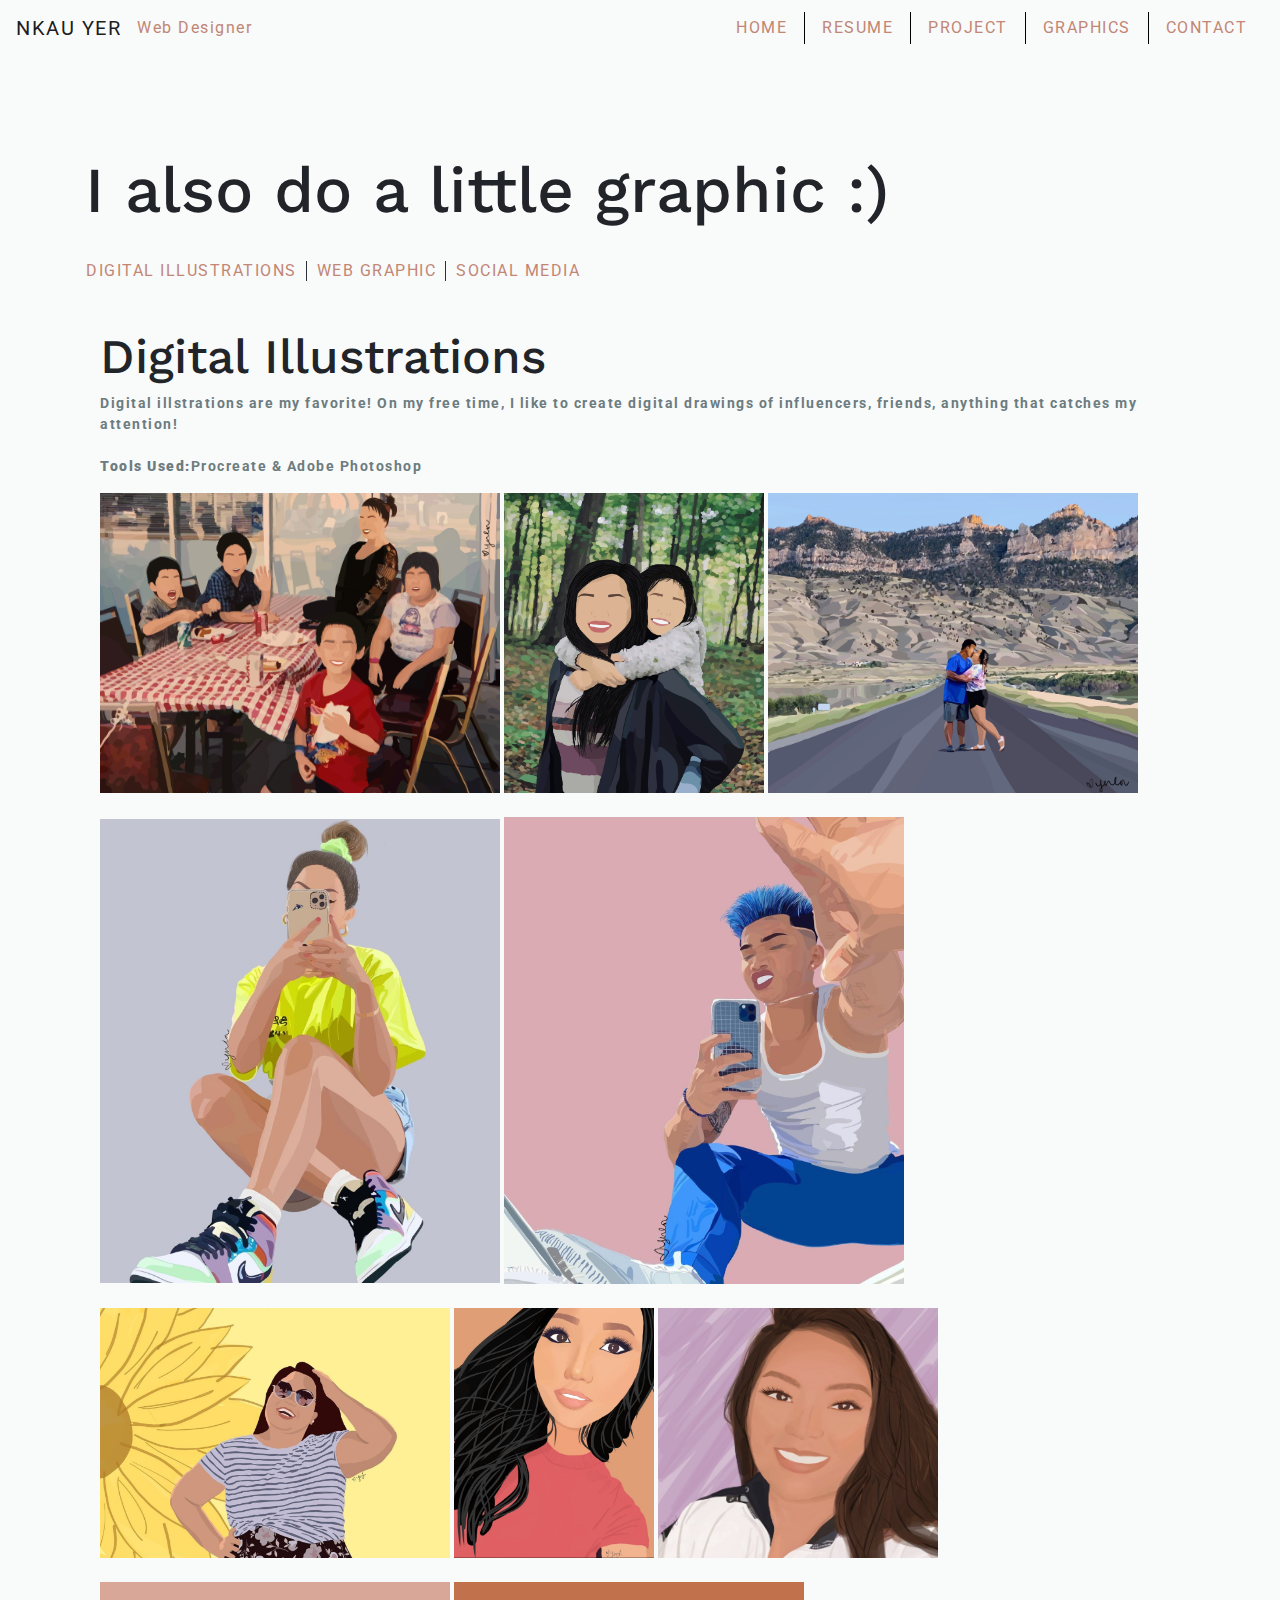
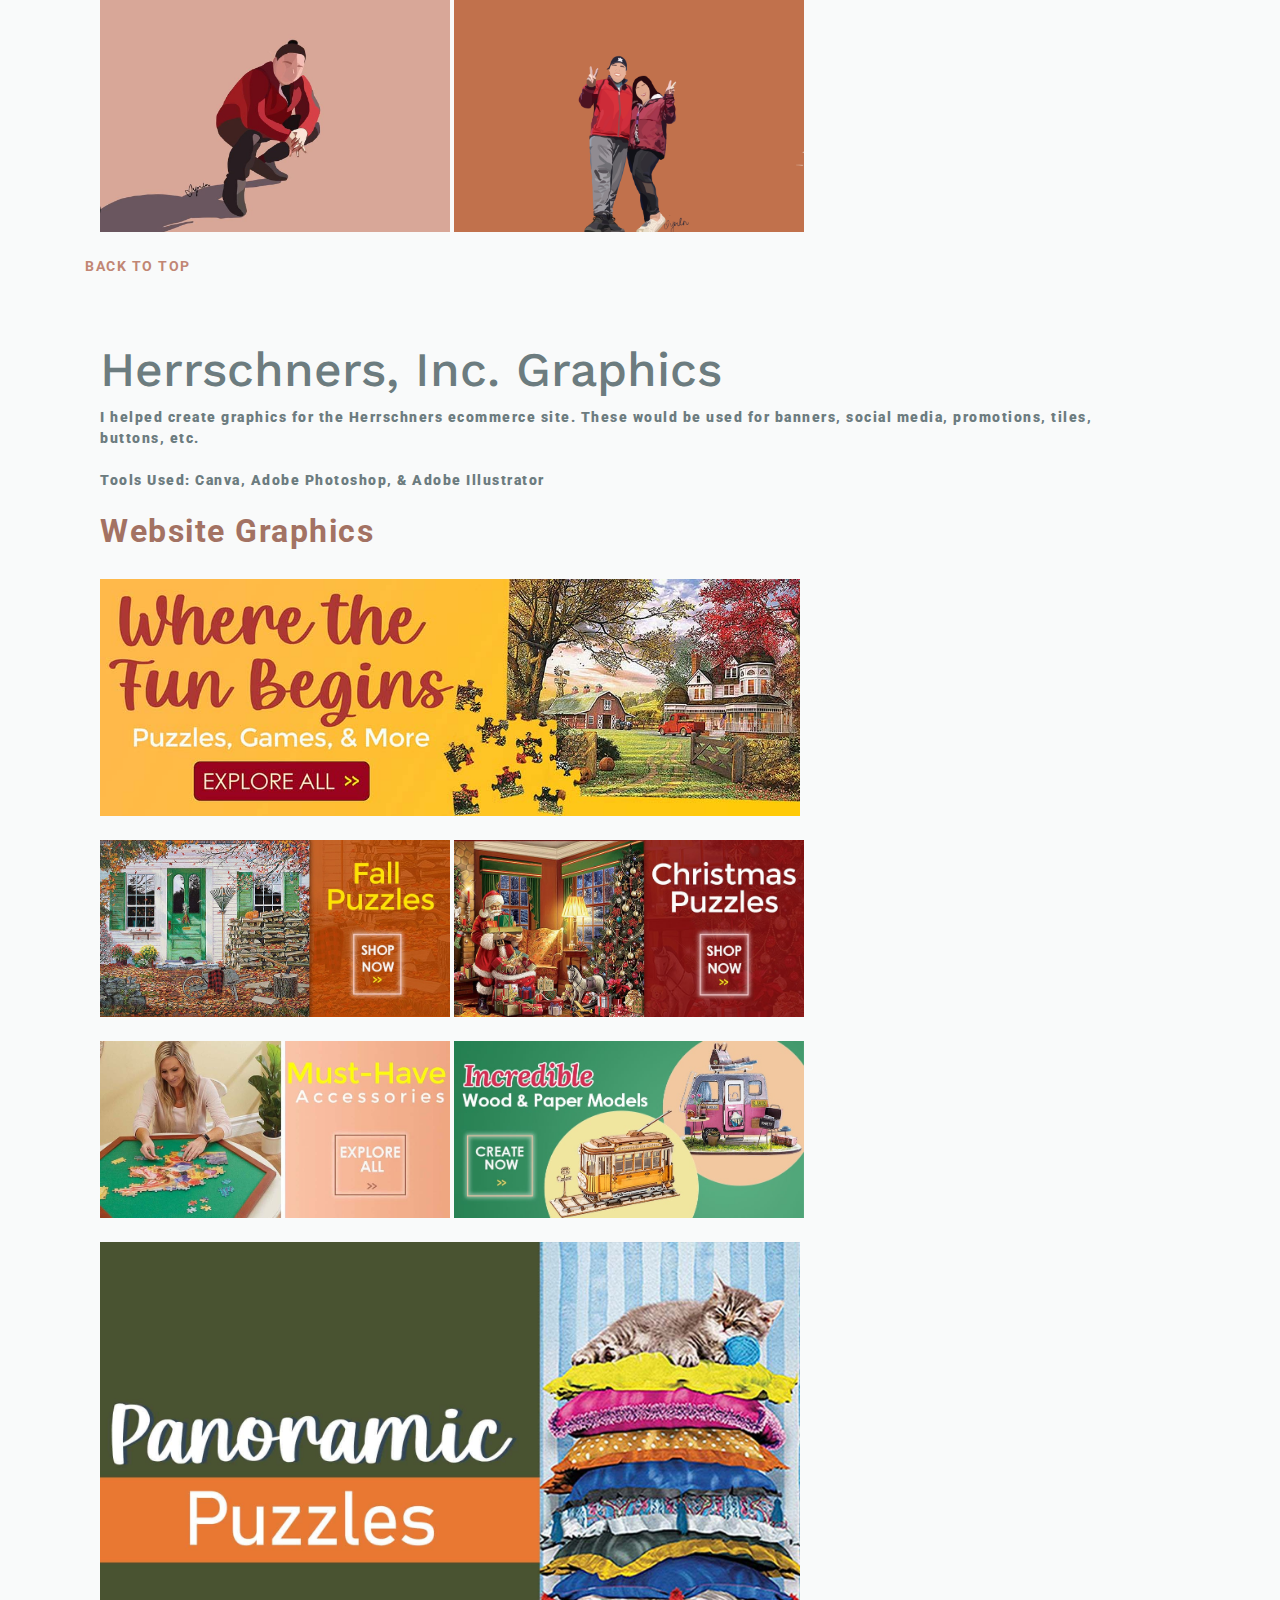
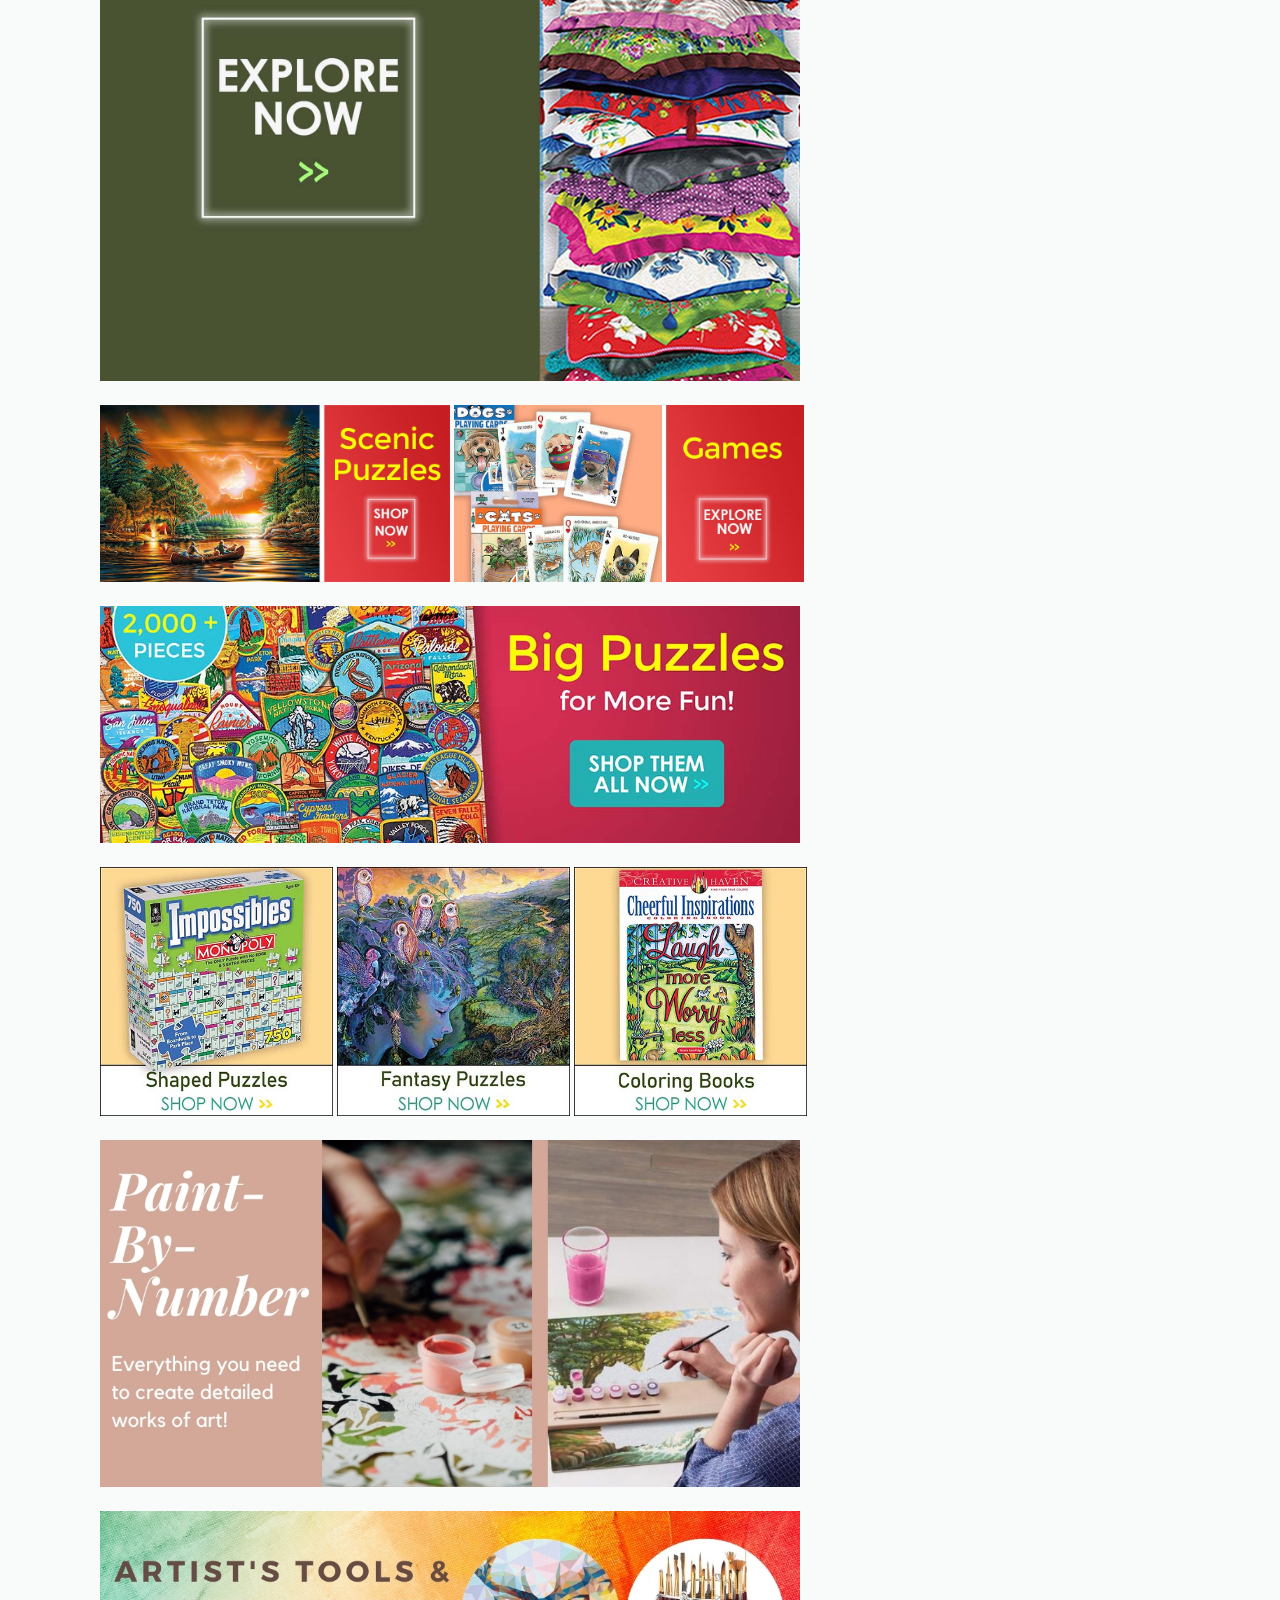
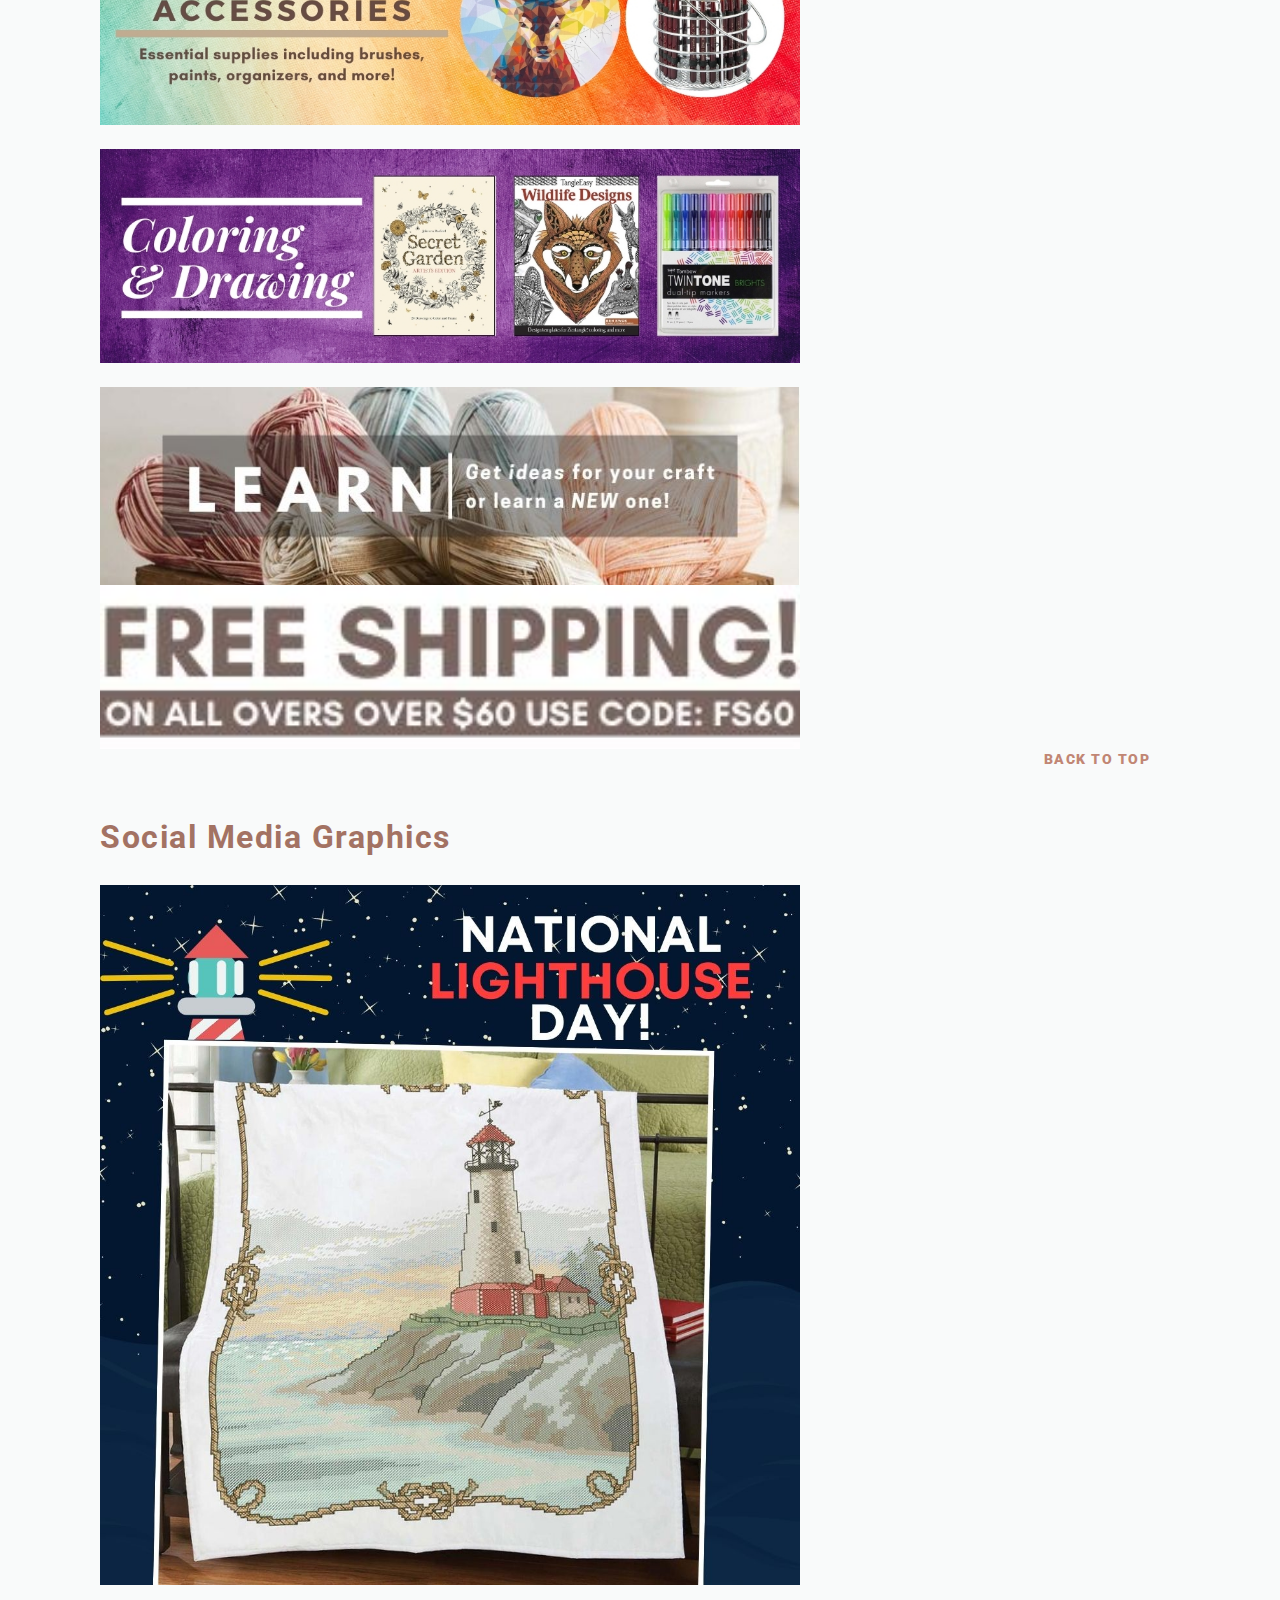
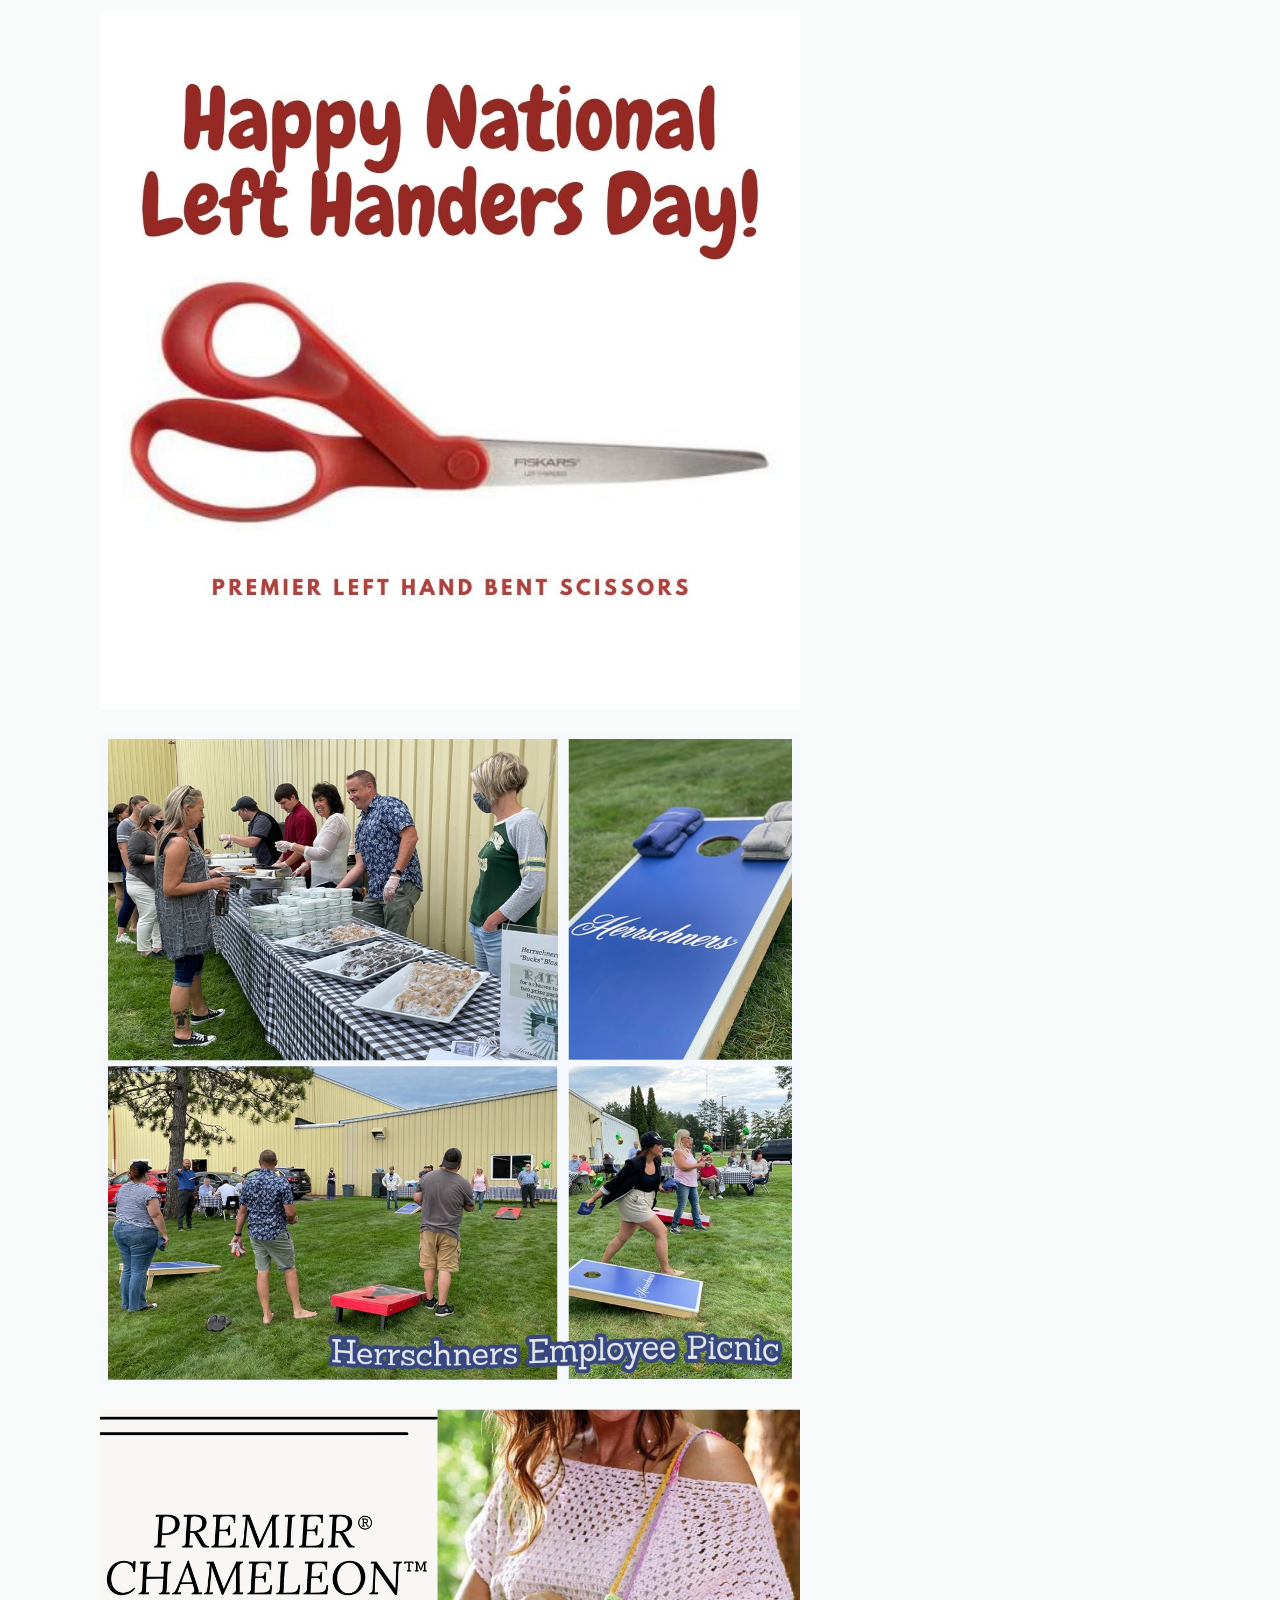
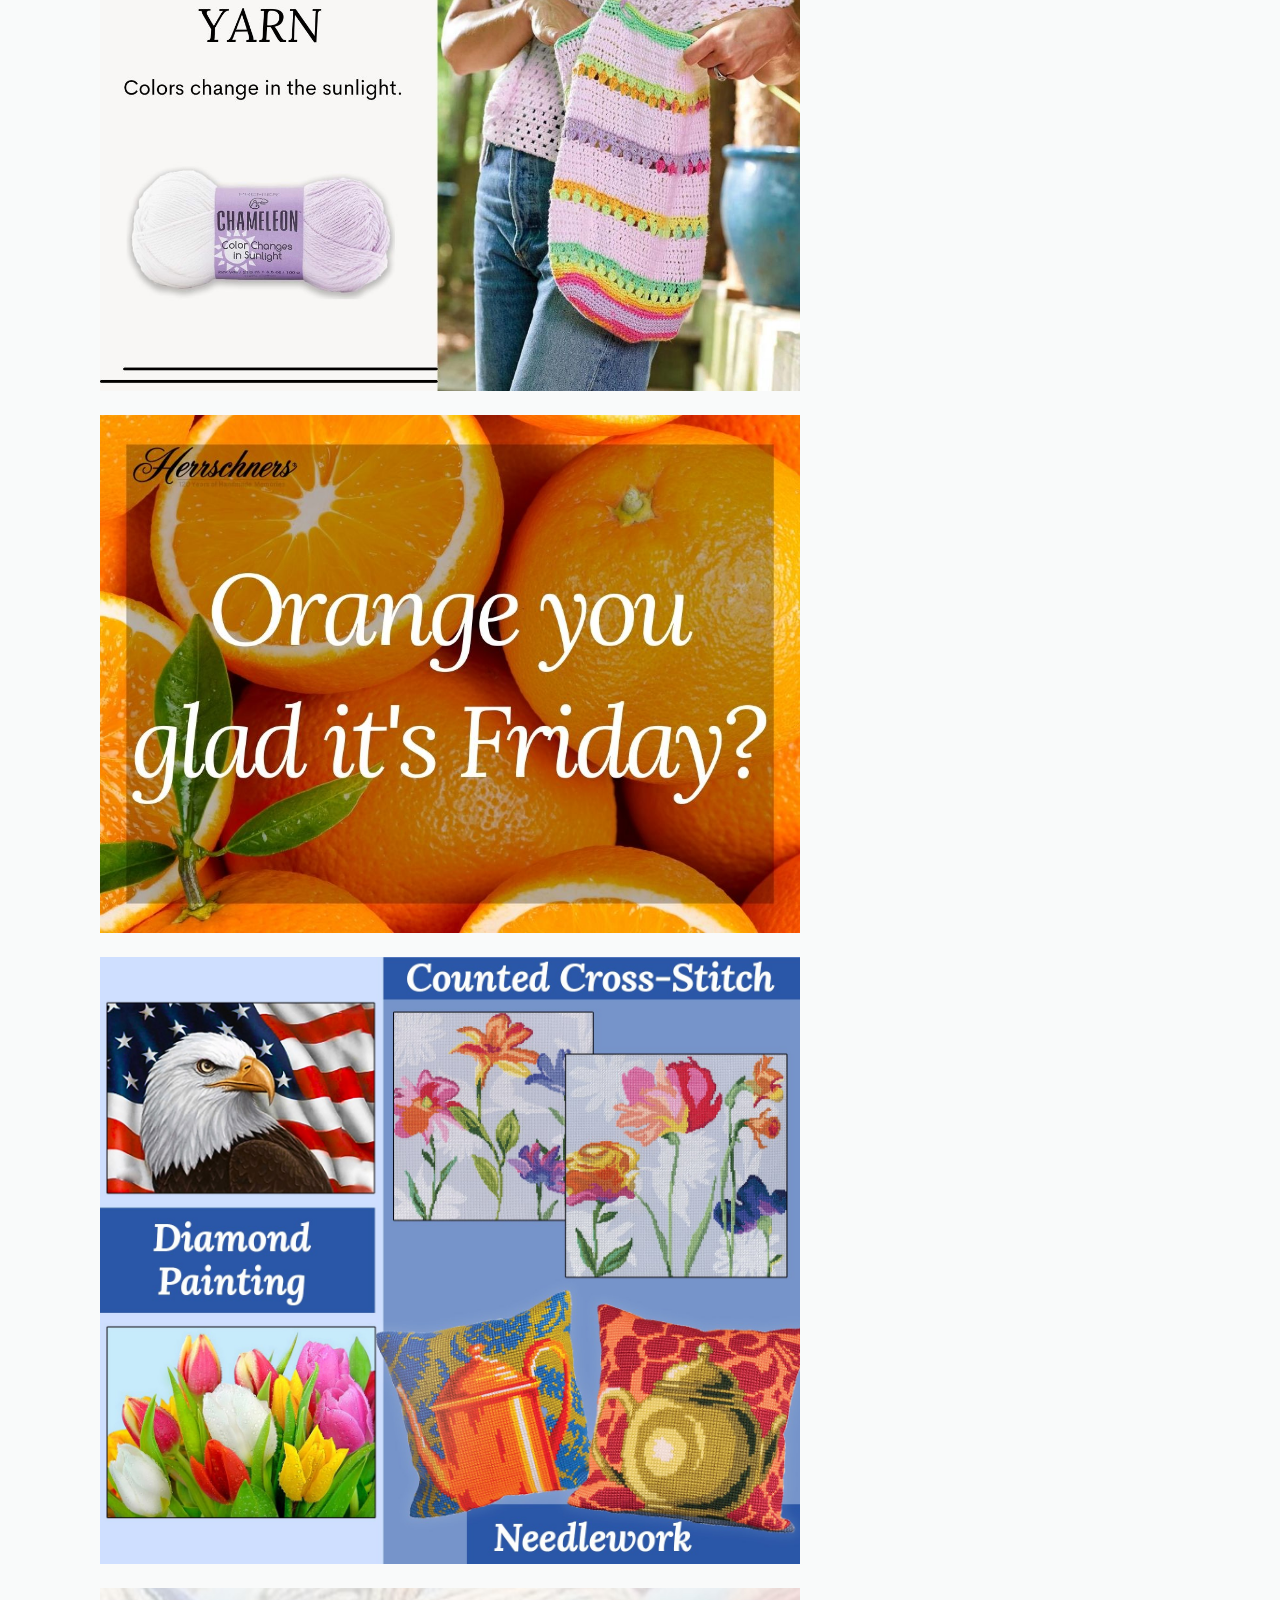
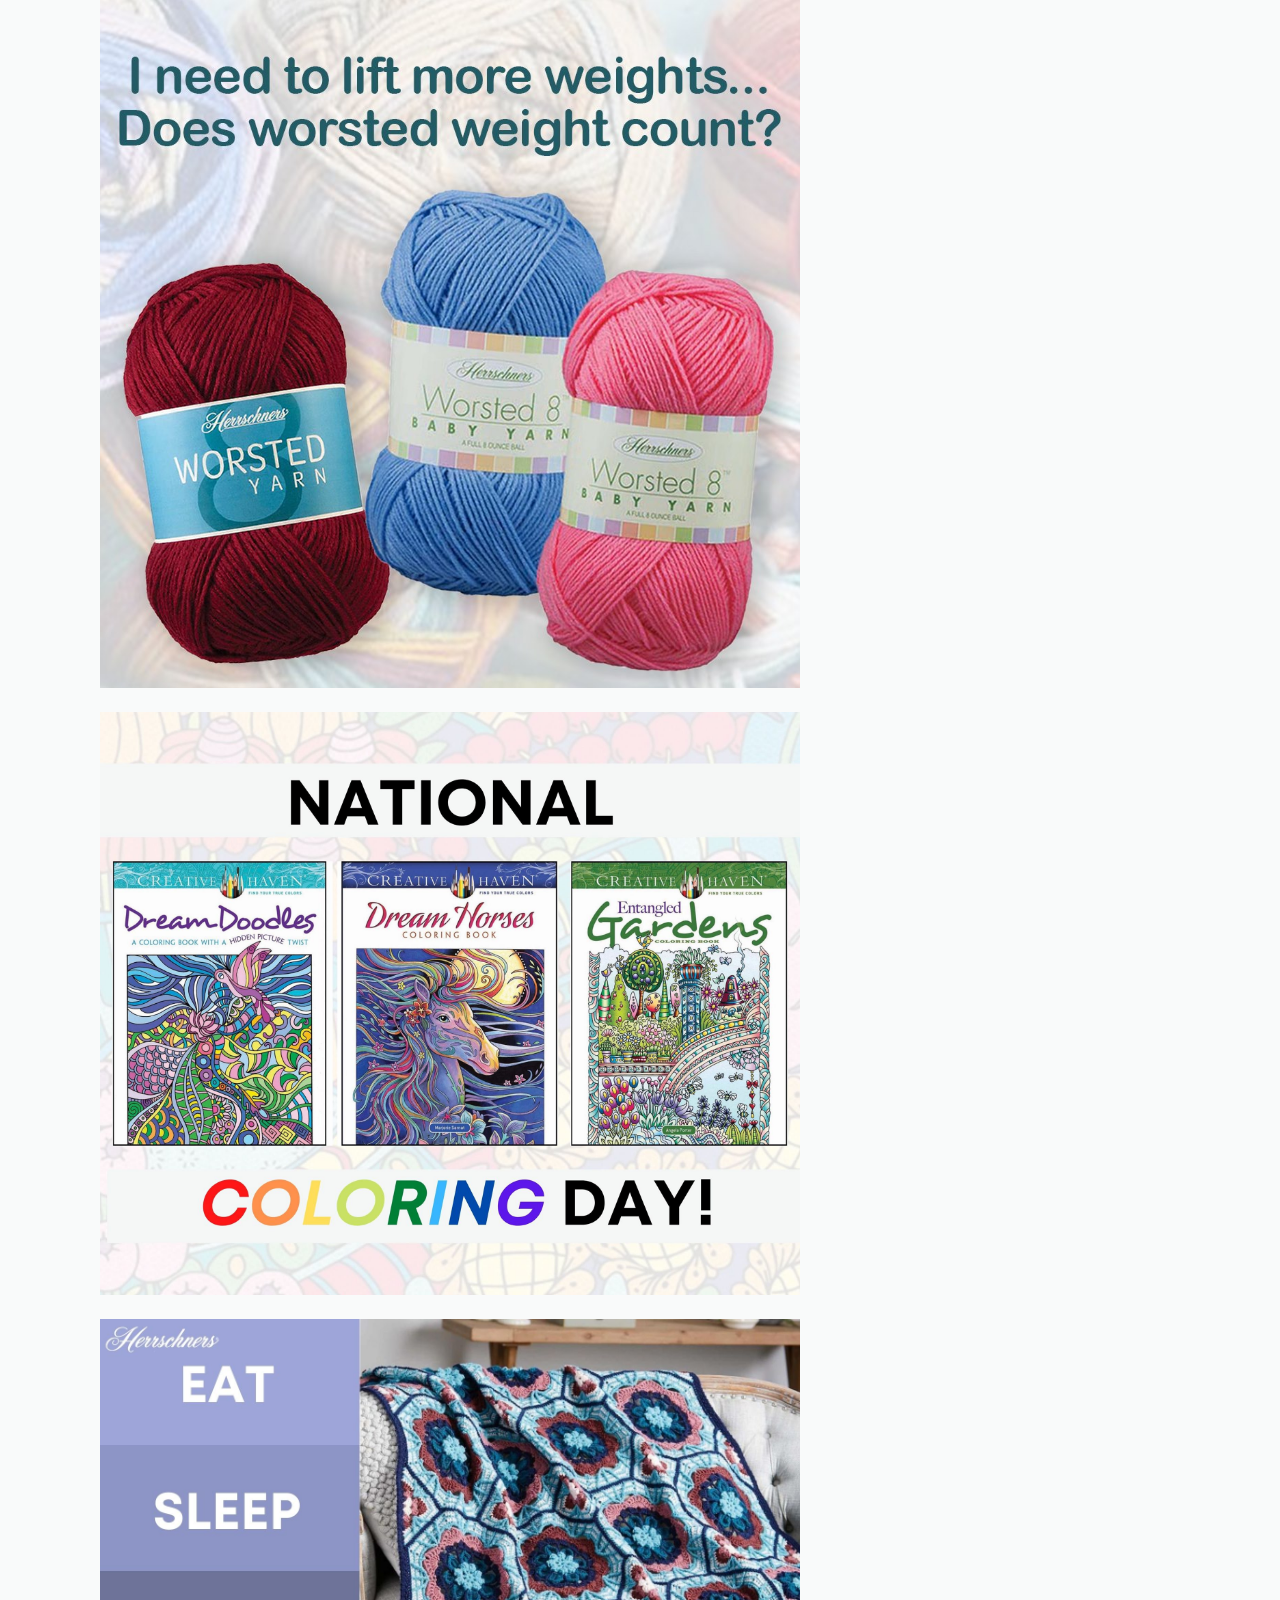
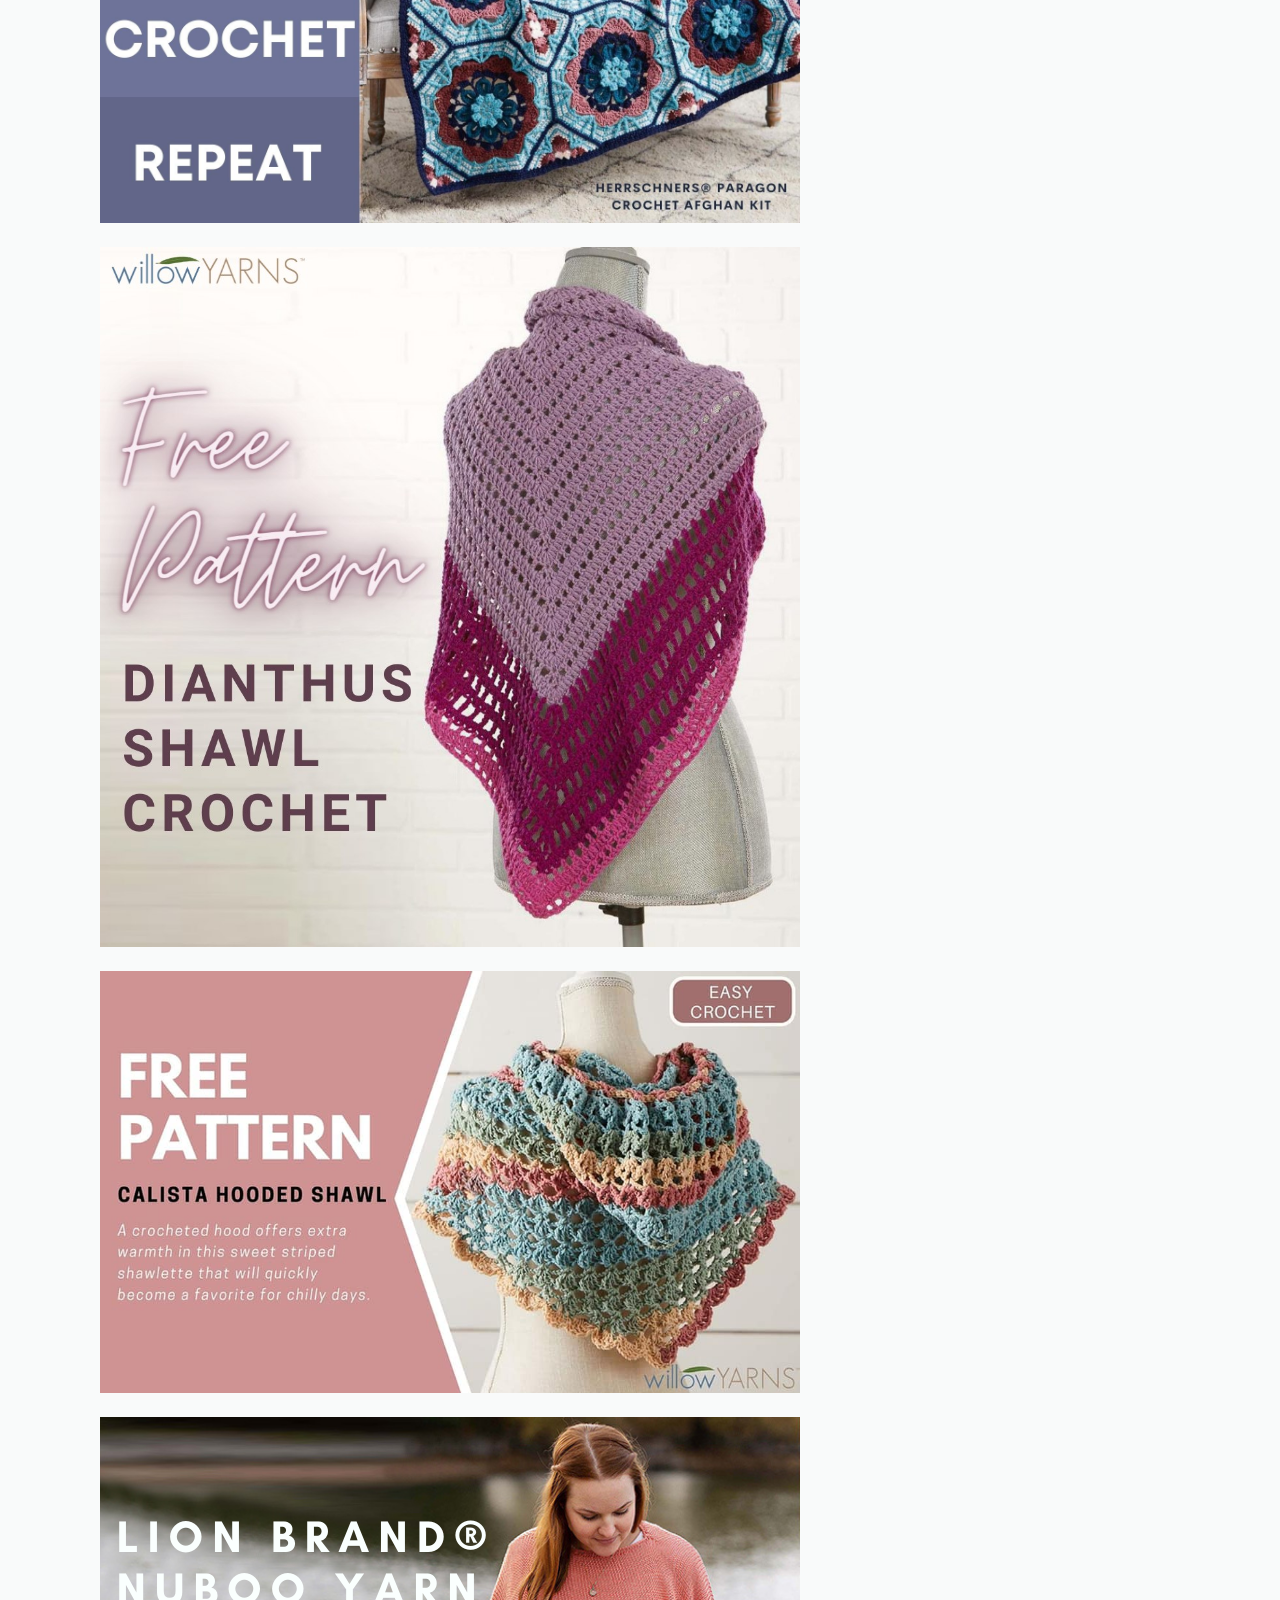
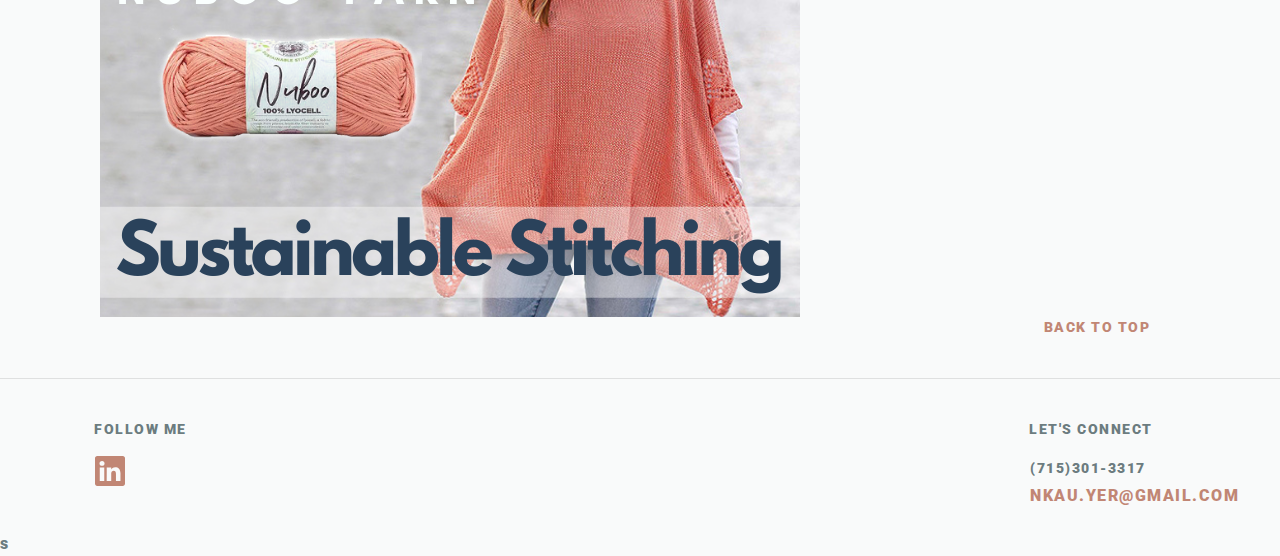
==== graphics.html @ aa64d47b "adding new files and updated whole online portfolio" ====
<!doctype html>
<html lang="en"> 
  <head>
    <meta charset="utf-8">
    <meta name="viewport" content="width=device-width, initial-scale=1, shrink-to-fit=no">
    <title>Projects - Internships</title>
    <link rel="stylesheet" href="https://maxcdn.bootstrapcdn.com/bootstrap/4.0.0/css/bootstrap.min.css" integrity="sha384-Gn5384xqQ1aoWXA+058RXPxPg6fy4IWvTNh0E263XmFcJlSAwiGgFAW/dAiS6JXm" crossorigin="anonymous">
    <link rel="preconnect" href="https://fonts.googleapis.com">
    <link rel="preconnect" href="https://fonts.googleapis.com">
    <link rel="preconnect" href="https://fonts.gstatic.com" crossorigin>
    <link href="https://fonts.googleapis.com/css2?family=Roboto&family=Work+Sans:wght@500&display=swap" rel="stylesheet">
    <link href="styles.css" rel="stylesheet">
    <script src="https://code.jquery.com/jquery-3.2.1.slim.min.js" integrity="sha384-KJ3o2DKtIkvYIK3UENzmM7KCkRr/rE9/Qpg6aAZGJwFDMVNA/GpGFF93hXpG5KkN" crossorigin="anonymous"></script>
    <script src="https://maxcdn.bootstrapcdn.com/bootstrap/4.0.0/js/bootstrap.min.js" integrity="sha384-JZR6Spejh4U02d8jOt6vLEHfe/JQGiRRSQQxSfFWpi1MquVdAyjUar5+76PVCmYl" crossorigin="anonymous"></script>
  </head>
  
  <body>
    <!--Navigation Bar -->
    <nav class="navbar navbar-expand-lg navbar-light nav-color">
        <a class="navbar-brand" href="index.html" id="mainContent">Nkau Yer</a>
        <span class="navLogoText">Web Designer</span>
        <button class="navbar-toggler" type="button" data-toggle="collapse" data-target="#navbarNavAltMarkup" aria-controls="navbarNavAltMarkup" aria-expanded="false" aria-label="Toggle navigation">
            <span class="navbar-toggler-icon"></span>
        </button>
        <div class="collapse navbar-collapse nav" id="navbarNavAltMarkup">
            <ul class="navbar-nav">
                <li><a class="nav-item nav-link m-2" href="index.html">Home</a></li>
                <li><a class="nav-item nav-link m-2" href="resume.html">Resume</a></li> 
                <li><a class="nav-item nav-link m-2" href="project.html">Project</a></li>
                <li><a class="nav-item nav-link m-2" href="graphics.html">Graphics</a></li>
                <li><a class="nav-item nav-link m-2" href="mailto:nkau.yer@gmail.com">Contact</a></li>
            </ul>
        </div>
    </nav>

    <section class="resumeSection">
        <div class="container">
            <div class="row">
                <div class="row col-12">
                    <div class="col-12">
                        <h3>I also do a little graphic :)</h3><br/>
                        <ul class="pipeLinks" style="text-align:center;">
                            <li>
                                <a href="#digital">Digital Illustrations</a>
                            </li>
                            <li>
                                <a href="#herrWebGraphic">Web Graphic</a>
                            </li>
                            <li>
                                <a href="#socialWebGraphic">Social Media</a>
                            </li>
                        </ul>
                    </div>
                </div>
            </div>
        </div>
    </section>
    <section class="resumeBody">
        <div class="container">
            <div class="row col-12">
                <div class="col-12">
                    <h4 id="digital">Digital Illustrations</h4>
                </div>
            </div>
            <div class="row col-12">
                <div class="col-12">
                    <p>
                        <b>Digital illstrations are my favorite! On my free time, I like to create digital drawings of influencers, friends, anything that catches my attention! 
                        <br/><br/>
                        <b>Tools Used:</b>Procreate &amp; Adobe Photoshop
                    </p>
                    <div">
                        <img src="images/graphics/Her Fam.jpg" alt="Her Family" width="400" height="300" border="0">
                        <img src="images/graphics/Mother Daughter.jpg" alt="Mother &amp; Daughter" width="260" height="300" border="0">
                        <img src="images/graphics/Chang Couple.jpg" alt="Chang Couple" width="370" height="300" border="0"><br/><br/>
                        <img src="images/graphics/Heart Defensor.PNG" class="digitalImgs" alt="Heart Defensor">
                        <img src="images/graphics/Bretman Rock.PNG" class="digitalImgs"alt="Bretman Rock"><br/><br/>
                        <img src="images/graphics/sunflower-friend.PNG" alt="Sunflower" width="350" height="250" border="0">
                        <img src="images/graphics/friend-1.PNG" alt="Friend" width="200" height="250" border="0">
                        <img src="images/graphics/self-digital-art.PNG" alt="Self digital art" width="280" height="250" border="0"><br/><br/>
                        <img src="images/graphics/one-color-theme.PNG" alt="One color illustration" width="350" height="250" border="0">
                        <img src="images/graphics/couple-solid.jpg" alt="Couple" width="350" height="250" border="0"><br/><br/>
                    </div>
                    <p>
                        <a href="#mainContent" style="float: right;">Back to Top</a>
                    </p>
                </div>
                
            </div>
            <br/>
        </div>    
    </section>
    <section class="resumeBody">
        <div class="container">
            <div class="row col-12">
                <div class="col-12">
                    <h4>Herrschners, Inc. Graphics</h4>
                </div>
            </div>
            <div class="row col-12">
                <div class="col-12">
                    <p>
                        <b>I helped create graphics for the Herrschners ecommerce site. These would be used for banners, 
                            social media, promotions, tiles, buttons, etc. 
                        <br/><br/>
                        <b>Tools Used:</b> Canva, Adobe Photoshop, &amp; Adobe Illustrator
                    </p>
                    <div>
                        <span id="herrWebGraphic" class="projectTitle">Website Graphics</span><br/><br/>
                        <img src="images/graphics/092121-puzzles-funbegins.jpg" alt="Where the Fun Begins Puzzles, Games, &amp; More - Explore all >>" width="700"><br><br>
                        <img src="images/graphics/092121-puzzles-fall.jpg" alt="Fall Puzzles - Shop Now >>" width="350">
                        <img src="images/graphics/092121-puzzles-xmas.jpg" alt="Christmas Puzzles - Shop Now >>" width="350"><br><br>
                        <img src="images/graphics/092121-puzzlesgames-accessories.jpg" alt="Must Have Accessories - Explore all >>" width="350">
                        <img src="images/graphics/092121-puzzlesgames-models.jpg" alt="Incredible Wood &amp; Paper Models - Create Now >>" width="350"><br><br>
                        <img src="images/graphics/092121-puzzles-panoramic.jpg" alt="Panoramic Puzzles - Explore Now >>" width="700"><br><br>
                        <img src="images/graphics/092121-puzzles-scenic.jpg" alt="Scenic Puzzles - Shop Now >>" width="350">
                        <img src="images/graphics/092121-puzzles-games.jpg" alt="Games - Explore Now >>" width="350"><br><br>
                        <img src="images/graphics/092121-puzzles-bigpuzzles.jpg" alt="Big Puzzles for More Fun! 2,000+ Pieces - SHOP THEM ALL NOW >>" width="700"><br><br>
                        <img src="images/graphics/092121-puzzles-shapedpuzzles.jpg" alt="Shaped Puzzles - Shop Now >>" width="233">
                        <img src="images/graphics/092121-puzzles-fantasy.jpg" alt="Fantasy Puzzles - Shop Now >>" width="233">
                        <img src="images/graphics/092121-puzzles-coloring.jpg" alt="Coloring Books - Shop Now >>" width="233">   <br/><br/>
                        <img src="images/graphics/112520-paint-by-number-updated.jpg" alt="Paint-By-Number Everything you need to create detailed works of art!" width="700"><br><br>
                        <img src="images/graphics/112520-artists-tools-updated.jpg" alt="Artist's Tools &amp; Accessories Essential supplies including brushes, paints, organizers, and more!" width="700"><br><br>
                        <img src="images/graphics/112520-coloring-updated.jpg" alt="coloring &amp; Drawing" width="700"><br><br>
                        <img src="images/graphics/inspriation-banner-110520.jpg" alt="LEARN | Get ideas for your craft or learn a NEW one!" width="700">
                        <img src="images/graphics/101420-fs60-small-footer-updated.jpg" alt="FREE SHIPPING! ON ALL OVERS OVER $60 USE CODE: FS60" width="700">
                        <p>
                            <a href="#mainContent" style="float: right;">Back to Top</a>
                        </p>
                    </div>
                    <br/><br/>
                    <div>
                        <span id="socialWebGraphic" class="projectTitle">Social Media Graphics</span><br/><br/>
                        <div>
                            <img src="images/graphics/080721-lighthouseday.jpg" alt="NATIONAL LIGHTHOUSE DAY!" width="700"><br><br>
                            <img src="images/graphics/081321-nationallefthandersday.jpg" alt="Happy National Left Handers Day!" width="700"><br><br>
                            <img src="images/graphics/081921-herrschnerspicnic.jpg" alt="Herrschners Employee Picnic" width="700"><br><br>
                            <img src="images/graphics/090121-premeirchameleon.jpg" alt="PREMIER CHAMELEON YARN" width="700"><br><br>
                            <img src="images/graphics/090321-orangeyougladitsfriday.jpg" alt="Orange you glad it's Friday?" width="700"><br><br>
                            <img src="images/graphics/090421-rtocda-giveaway.jpg" alt="Diamond Painting, Needlework, Counted Cross-Stitch" width="700"><br><br>
                            <img src="images/graphics/090821-meme.jpg" alt="I need to lift more weight... Does worsted weight count?" width="700"><br><br>
                            <img src="images/graphics/091421-nationalcoloringday.jpg" alt="National Coloring Day!" width="700"><br><br>
                            <img src="images/graphics/092421-ESCR.jpg" alt="EAT SLEEP CROCHET REPEAT" width="700"><br><br>
                            <img src="images/graphics/Dianthus-Shawl-WY.jpg" alt="Free Pattern Dianthus Shawl Chrochet" width="700"><br><br>
                            <img src="images/graphics/Calista-Hooded-Shawl-WY.jpg" alt="Free Pattern Calista Hooded Shawl" width="700"><br><br>
                            <img src="images/graphics/Sustainable-Stitching-HERR.png" alt="Sustainable Stitching" width="700">
                        </div>
                    </div>
                    <p>
                        <a href="#mainContent" style="float: right;">Back to Top</a>
                    </p>
                </div>
                
            </div>
            <br/>
        </div>    
    </section>
   
    <!-- Footer -->
    <footer>
        <hr/>
        <div class="container p-4 pb-0">            
        <section class="">
        <div class="row">
            <div class="col-lg-4 col-md-6 mb-4 mb-md-0">
            <p class="text-uppercase"><b>Follow Me</b></p>
            <ul class="list-unstyled mb-0">
                <li>
                    <a href="https://www.linkedin.com/in/nkau-yer-lor-224750183/">
                        <i class="bi bi-linkedin">
                            <svg xmlns="http://www.w3.org/2000/svg" width="30" height="30" fill="currentColor" class="bi bi-linkedin" viewBox="0 0 16 16">
                                <path d="M0 1.146C0 .513.526 0 1.175 0h13.65C15.474 0 16 .513 16 1.146v13.708c0 .633-.526 1.146-1.175 1.146H1.175C.526 16 0 15.487 0 14.854V1.146zm4.943 12.248V6.169H2.542v7.225h2.401zm-1.2-8.212c.837 0 1.358-.554 1.358-1.248-.015-.709-.52-1.248-1.342-1.248-.822 0-1.359.54-1.359 1.248 0 .694.521 1.248 1.327 1.248h.016zm4.908 8.212V9.359c0-.216.016-.432.08-.586.173-.431.568-.878 1.232-.878.869 0 1.216.662 1.216 1.634v3.865h2.401V9.25c0-2.22-1.184-3.252-2.764-3.252-1.274 0-1.845.7-2.165 1.193v.025h-.016a5.54 5.54 0 0 1 .016-.025V6.169h-2.4c.03.678 0 7.225 0 7.225h2.4z"></path>
                            </svg>
                        </i>
                    </a>
                </li>
                </ul>
            </div>
            <div class="col-lg-2 col-md-6 mb-4 mb-md-0">
            </div>
            <div class="col-lg-2 col-md-6 mb-4 mb-md-0">
            </div>
            <div class="col-lg-2 col-md-6 mb-4 mb-md-0">
            </div>
            <div class="col-lg-2 col-md-6 mb-4 mb-md-0">
            <p class="text-uppercase"><b>Let's Connect</b></p>
            <ul class="list-unstyled mb-0">
                <li>
                <p>(715)301-3317</p>
                </li>
                <li><a href="mailto:nkau.yer@gmail.com">nkau.yer@gmail.com</a></li>
            </ul>
            </div>
        </div>
        </section>
        </div>
    </footer>
  </body>
</html>s
---- styles.css ----
body{
    background-color: #f9fafa;
    font-family: 'Roboto', sans-serif;
}
.nav{
    justify-content: right;
    letter-spacing: 2px;
}
ul{
    list-style:none;
}
li {
    display: inline-block;
    border-right: 1px solid #000;
    padding: 0 1px;
    line-height: 0px;
}
li:last-child {
    border:none;
}
ul.pipeLinks {
    padding-left: 0px;
    margin-left: 0px;
    margin-top: 0;
    display: inline-block;
    clear: right;
    float: none;
    margin-bottom: 0;
}
ul.pipeLinks li {
    margin-right: 9px;
    padding-right: 9px;
    border-right: 1px solid #2a3036;
    float: left;
    list-style-type: none;
    margin-left: 0px;
    line-height: 20px;
}
ul.pipeLinks li:last-of-type {
    border-right: none;
    float: left;
    display: block;
    clear: right;
}    
h1, h2, h3, h4{
    font-family: 'Work Sans', sans-serif;
}
h1{
    font-size: 7rem;
}
h2{
    font-size: 5rem;
}
h3{
    font-size: 4rem;
}
h4{
    font-size: 3rem;
}
p, a, span, .date, .descriptionBox{
    font-family: 'Roboto', sans-serif;
    letter-spacing: 1.5px;
}
p, .description{
    font-size:14px;
}
span.projectTitle{
    color: #a37263;
    font-size: 2rem;
    font-weight: 700;
}
.navLogoText{
    color:#c18674;
}
.navbar-light .navbar-nav .nav-link, a{
    color:#c18674;
}
.navbar-light .navbar-nav .nav-link:hover, a:hover{
    color:#d4aa9e;
}
b{
    color:#6c7c7f;
}
a{
    text-transform: uppercase;
}
.bioContainer{
    padding-top: 4rem;
}
.introBox{
    padding-left: 2rem;
}
.circleRow{
    margin-left: 2rem;
}
.circle {
    width: 10rem;
    height: 10rem;
    line-height: 10rem;
    font-size: 15px;
    color: #fff;
    text-align: center;
    border-radius: 50%;
    display: inline-block;
    background: #000
}
.btnRow{
    padding-left: 3rem;
}
.btn{
    background-color: #000;
    color: #fff;
    margin-right: 1rem;
    padding: 15px 25px 15px 25px;
    border-radius: 23px;
}
.btn:hover{
    color: #fff;
}
.btn1{
    background-color: #c2d1ca;
}
.btn2{
    background-color: #c18674;
}
.btn3{
    background-color: #7a857f;
}
.btn1:hover{
    background-color: #949e99;
}
.btn2:hover{
    background-color: #a37263;
}
.btn3:hover{
    background-color: #5d6560;
}
.resumePDF{
    margin-top: 1rem;
}
.downloadBtn{
    float: right;
}
.btn1 a {
    color: #fff;
}
.resumeSection{
    padding-top: 6rem;
}
.resumeBody{
    padding-top: 2.5rem;
}
.date{
    text-align: right;
}
.description::before {
    content: "•";
    padding-right: 8px;
    color: #000;
  }

footer{
    bottom: 0;
    width: 100%;;
}
footer li{
    border-right: none;
}

.projectImg{
    max-width: 100%;
    box-shadow: 0px 0px 9px #c8c8c8;
}
.adv-imgs{
    max-width: 100%;
    width: 18rem;
    height: 26rem;
    box-shadow: 0px 0px 9px #c8c8c8;
}
.microsite{
    max-width: 100%;
    width: 40rem;
    box-shadow: 0px 0px 9px #c8c8c8;
}
.emailImg{
    height: 29rem;
    padding-right: 2rem;
}
.back{
    content: "\F12F";
}
.digitalImgs{
    width: 25rem;
}
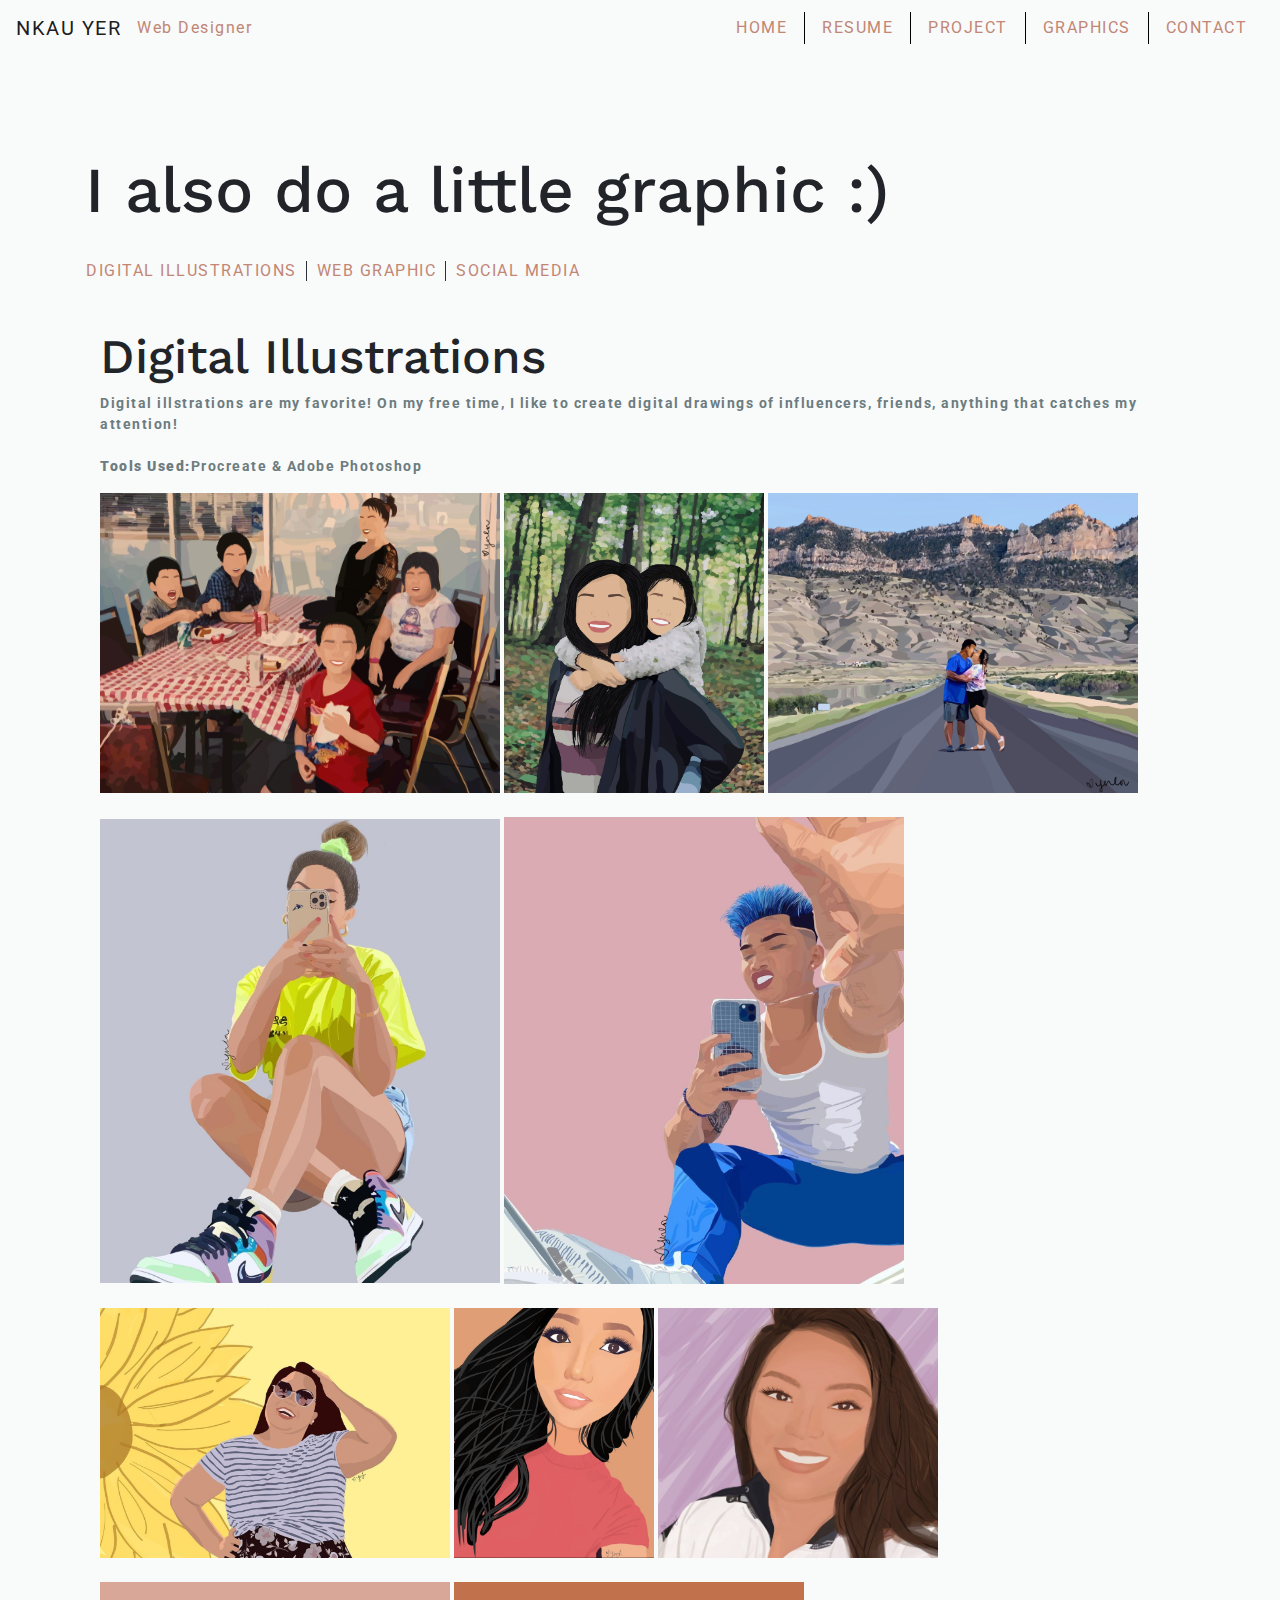
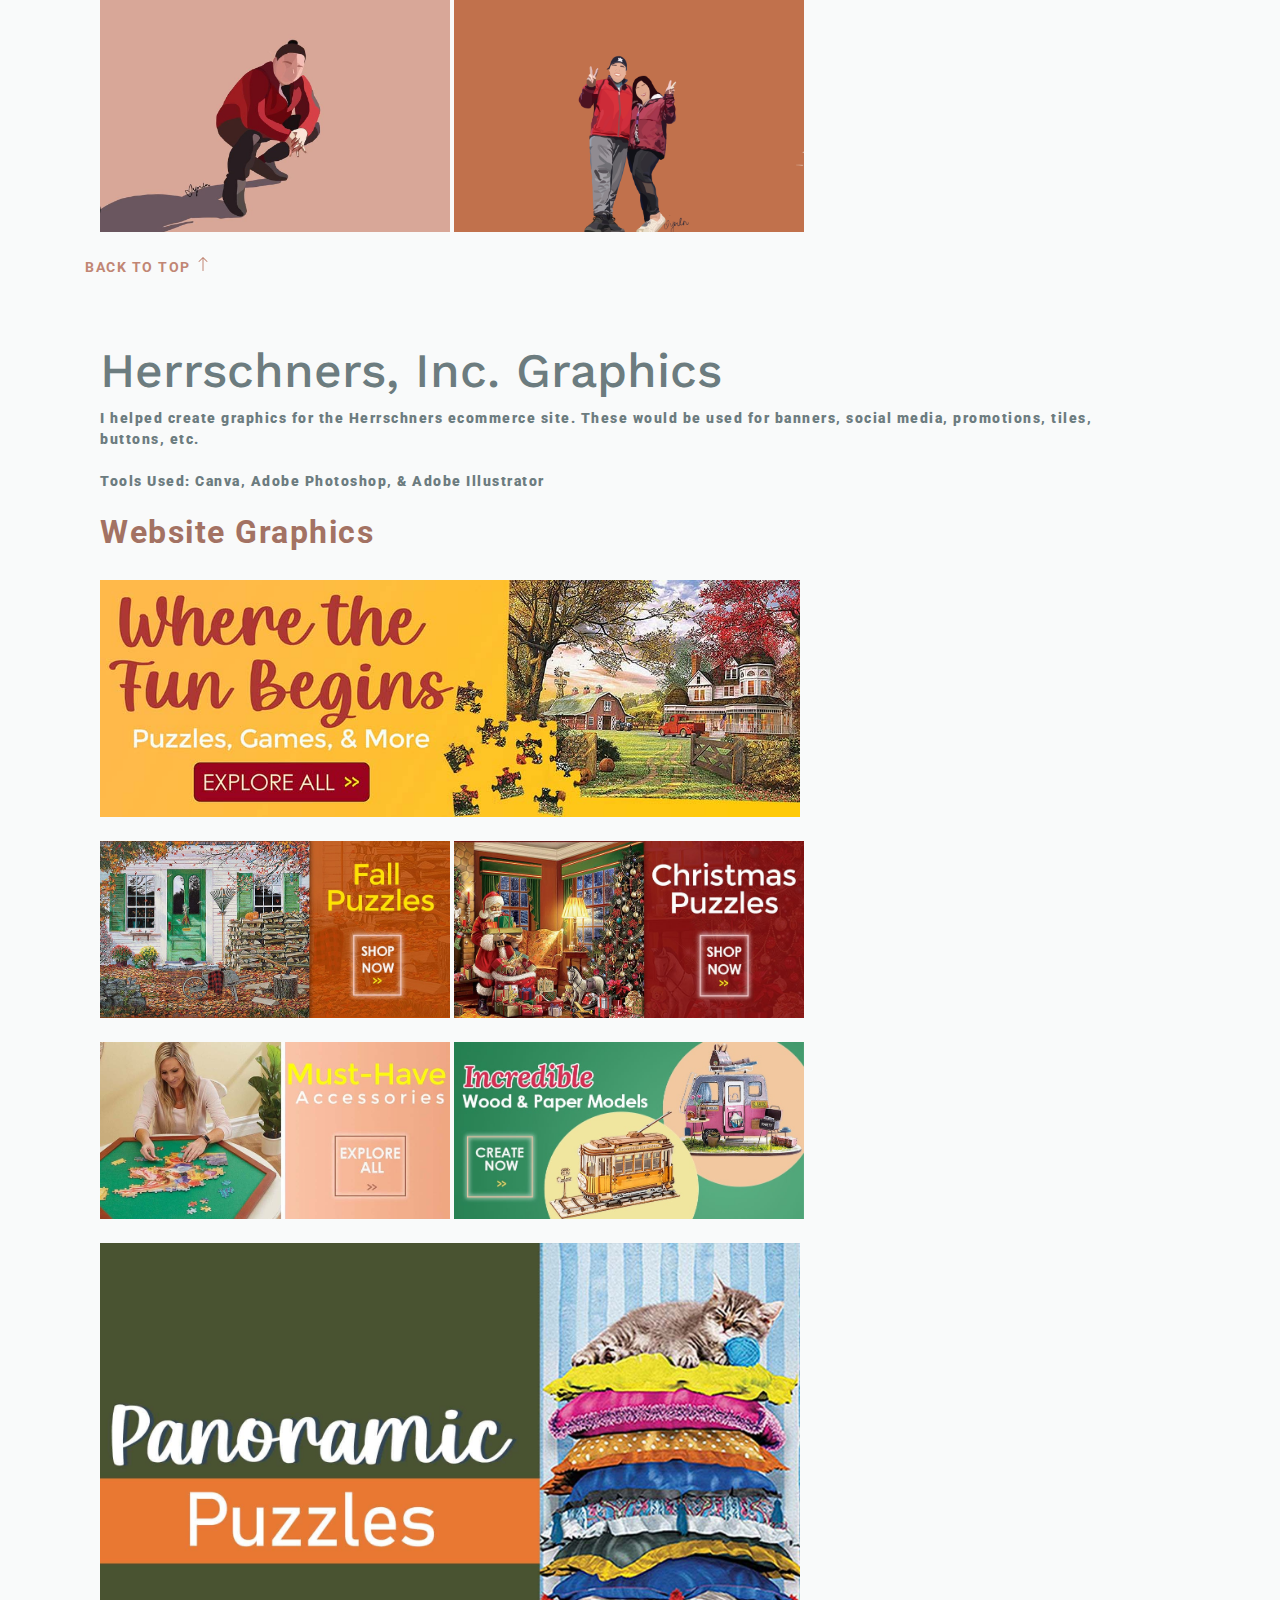
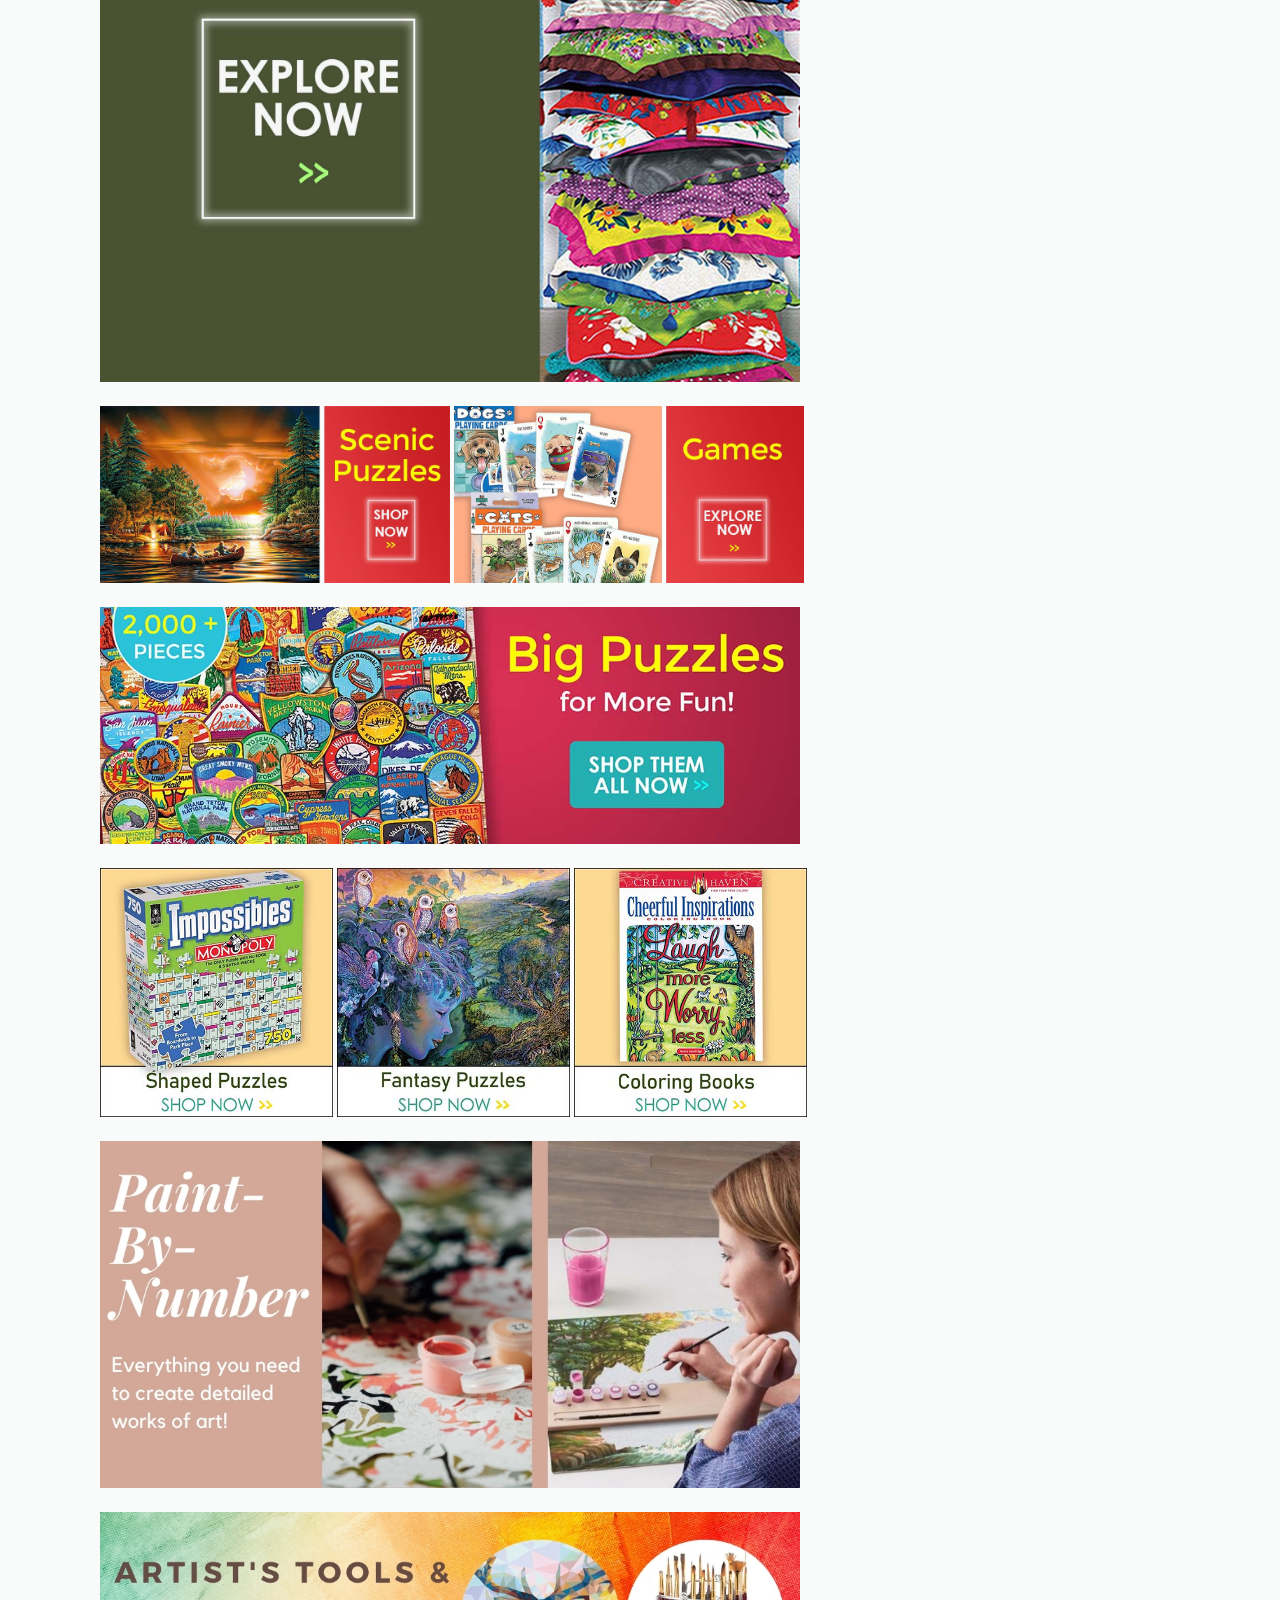
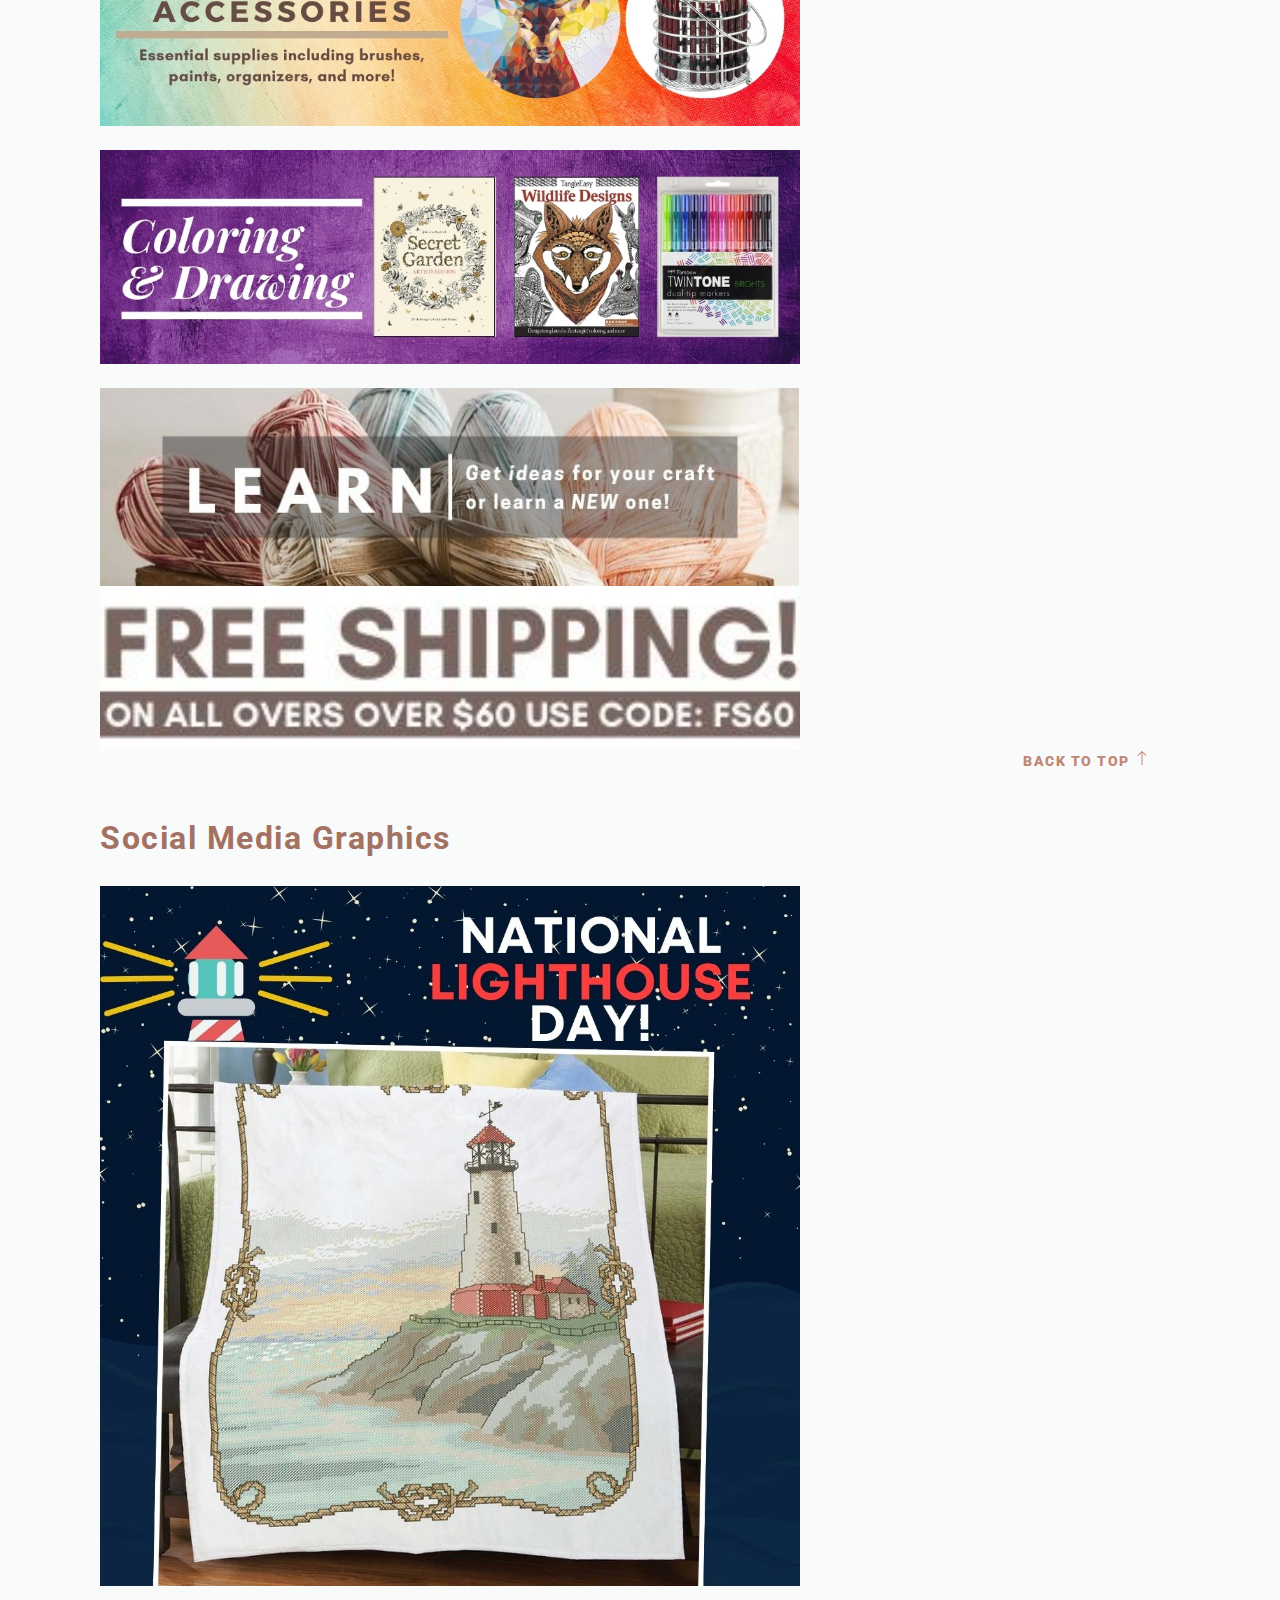
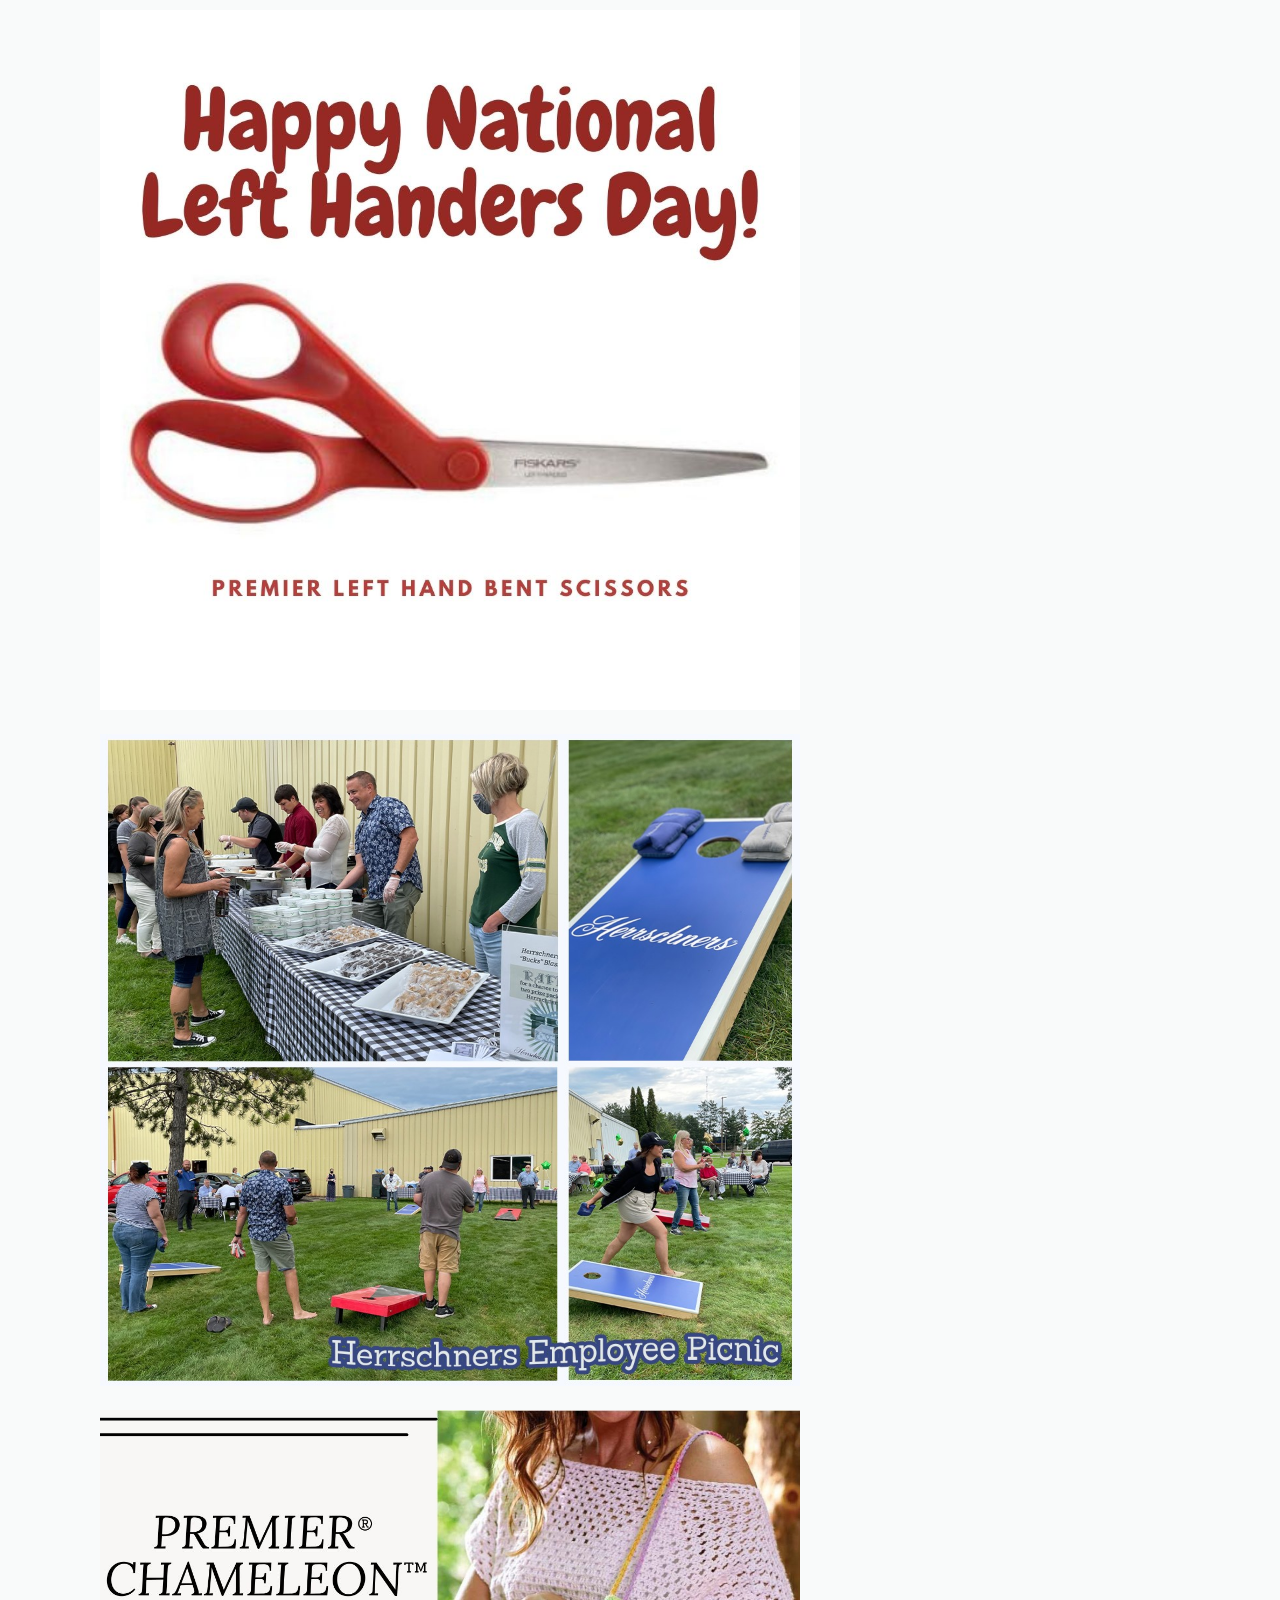
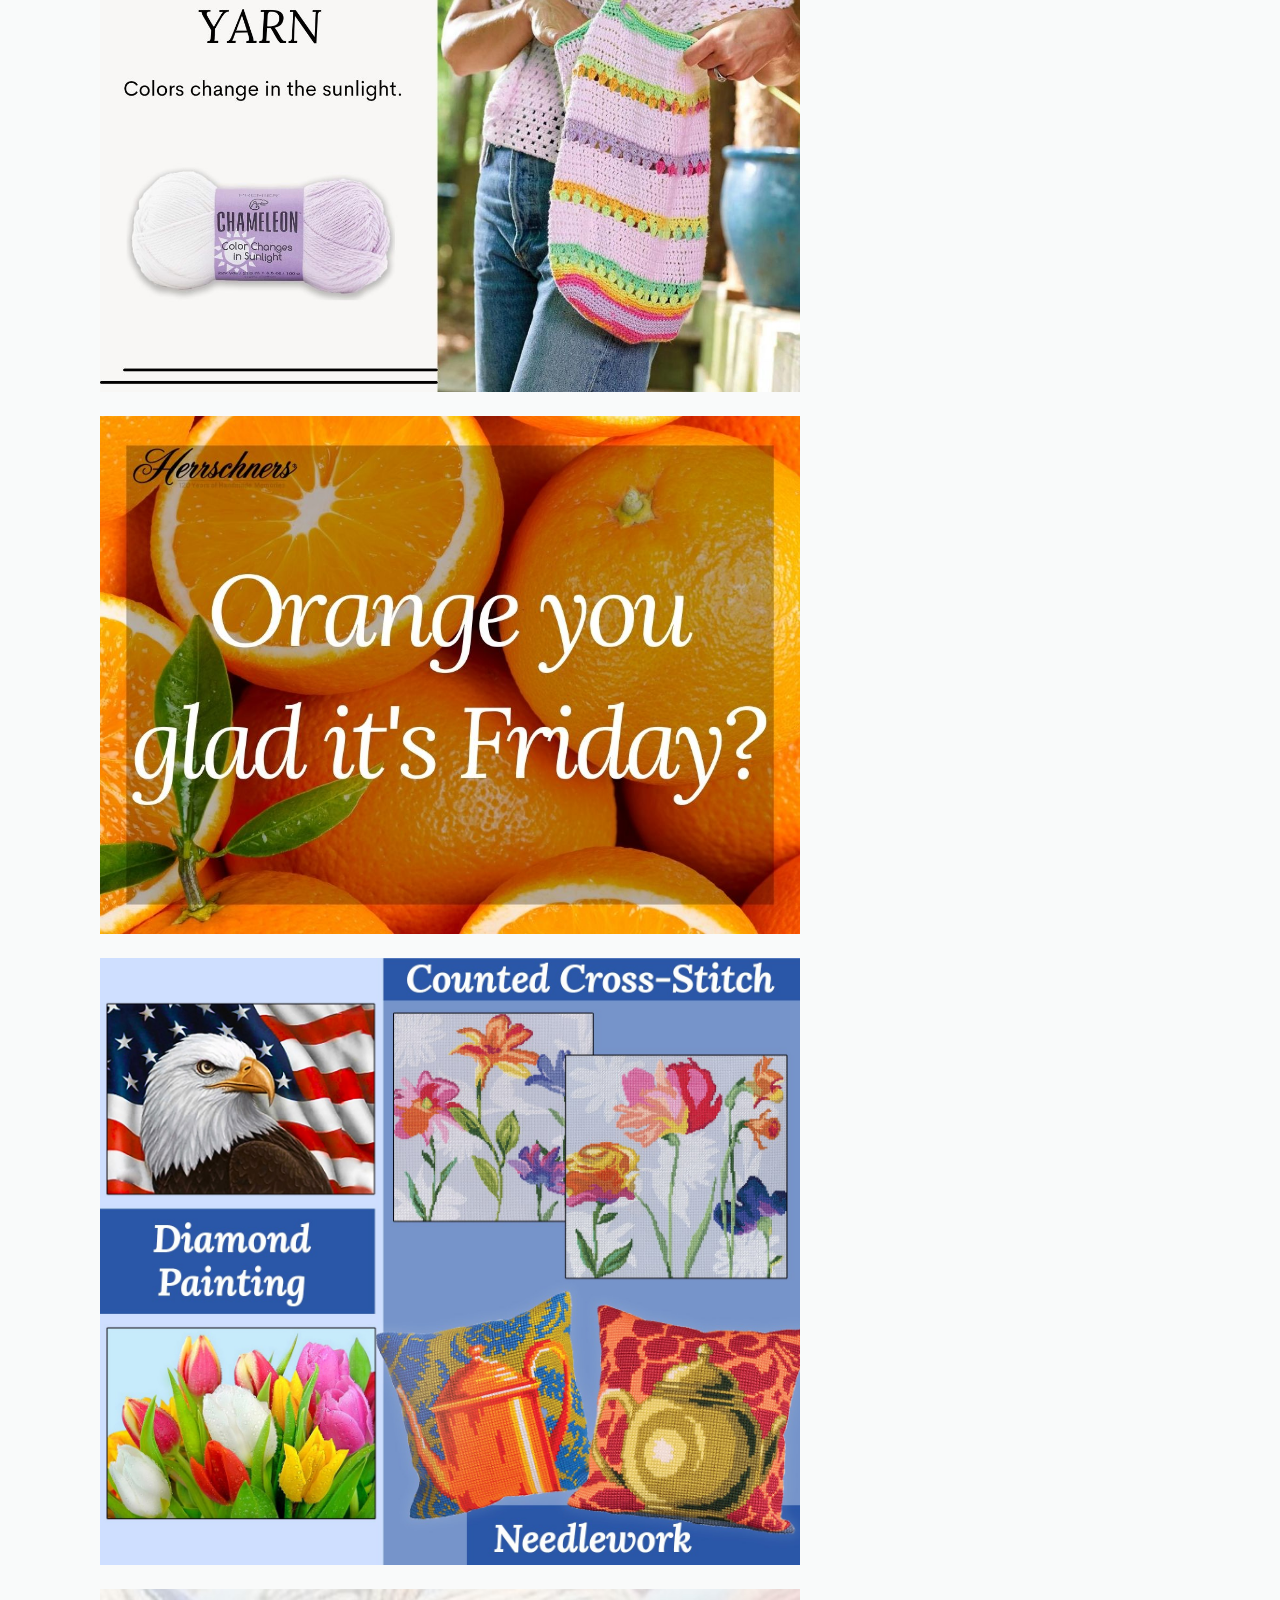
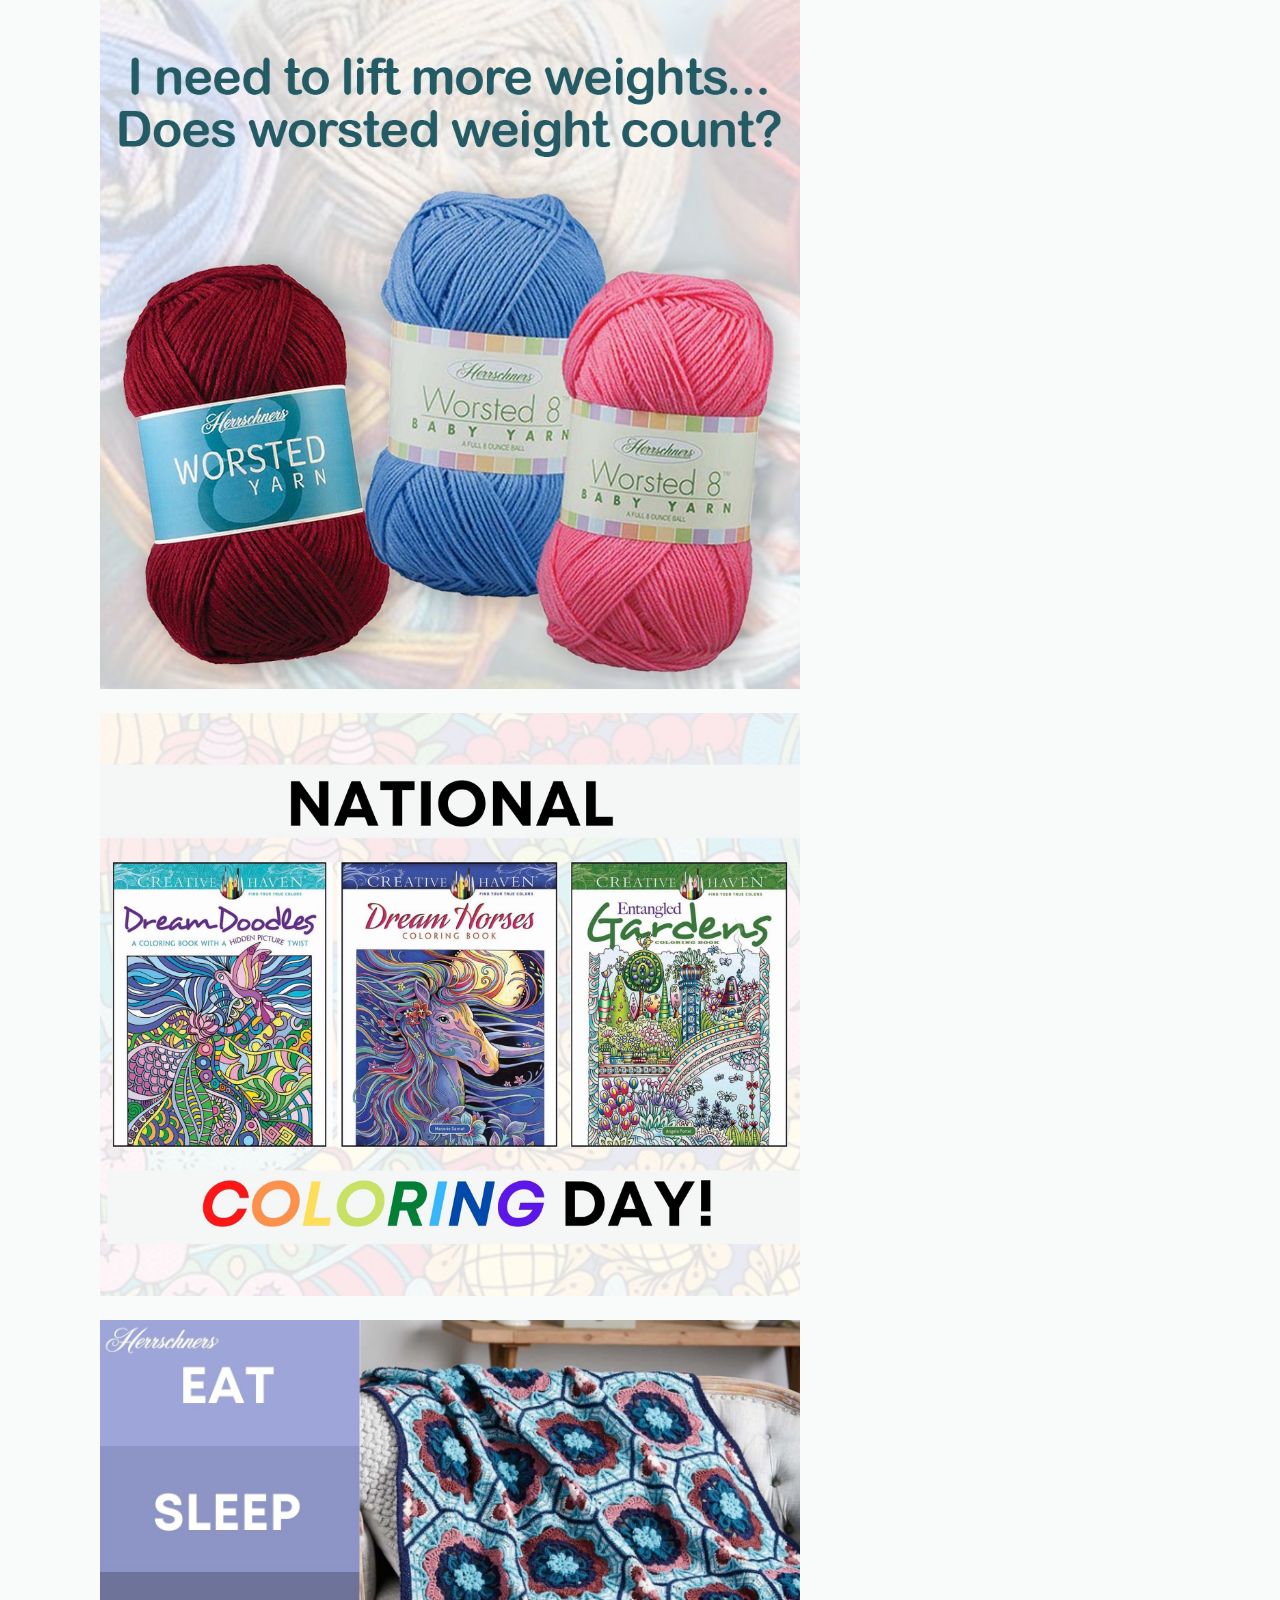
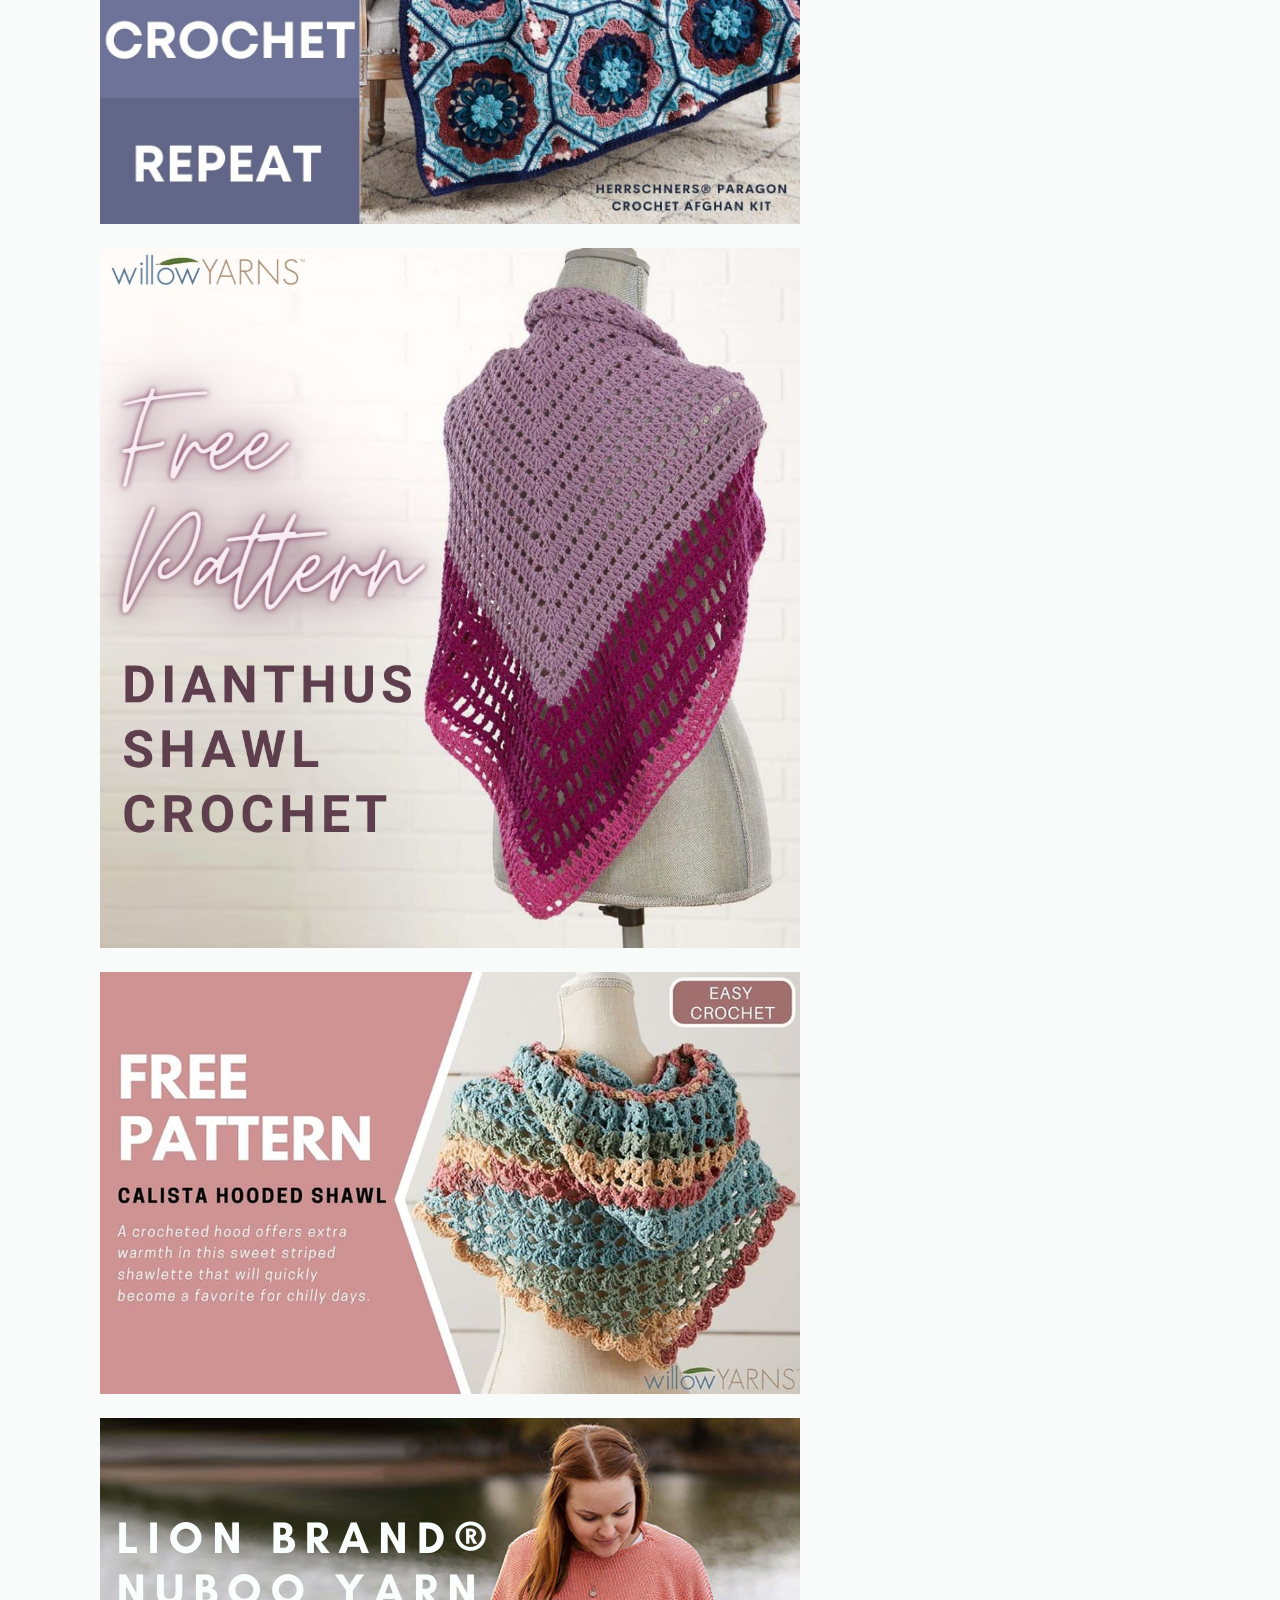
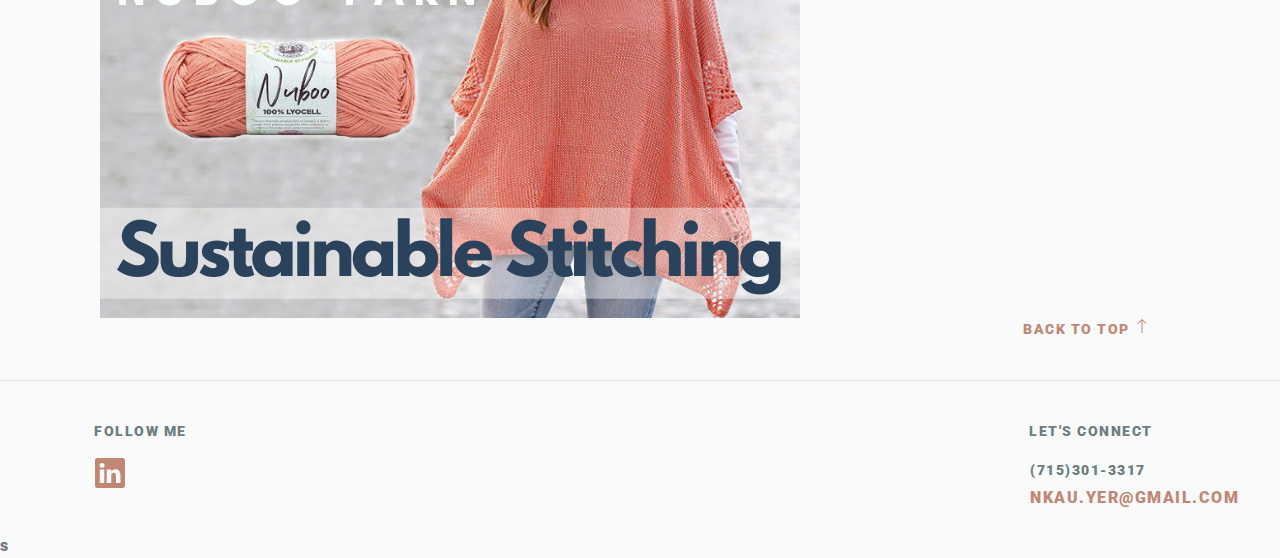
==== commit 7ee149de: "Add files via upload" ====
--- a/graphics.html
+++ b/graphics.html
@@ -1,199 +1,205 @@
-<!doctype html>
-<html lang="en"> 
-  <head>
-    <meta charset="utf-8">
-    <meta name="viewport" content="width=device-width, initial-scale=1, shrink-to-fit=no">
-    <title>Projects - Internships</title>
-    <link rel="stylesheet" href="https://maxcdn.bootstrapcdn.com/bootstrap/4.0.0/css/bootstrap.min.css" integrity="sha384-Gn5384xqQ1aoWXA+058RXPxPg6fy4IWvTNh0E263XmFcJlSAwiGgFAW/dAiS6JXm" crossorigin="anonymous">
-    <link rel="preconnect" href="https://fonts.googleapis.com">
-    <link rel="preconnect" href="https://fonts.googleapis.com">
-    <link rel="preconnect" href="https://fonts.gstatic.com" crossorigin>
-    <link href="https://fonts.googleapis.com/css2?family=Roboto&family=Work+Sans:wght@500&display=swap" rel="stylesheet">
-    <link href="styles.css" rel="stylesheet">
-    <script src="https://code.jquery.com/jquery-3.2.1.slim.min.js" integrity="sha384-KJ3o2DKtIkvYIK3UENzmM7KCkRr/rE9/Qpg6aAZGJwFDMVNA/GpGFF93hXpG5KkN" crossorigin="anonymous"></script>
-    <script src="https://maxcdn.bootstrapcdn.com/bootstrap/4.0.0/js/bootstrap.min.js" integrity="sha384-JZR6Spejh4U02d8jOt6vLEHfe/JQGiRRSQQxSfFWpi1MquVdAyjUar5+76PVCmYl" crossorigin="anonymous"></script>
-  </head>
-  
-  <body>
-    <!--Navigation Bar -->
-    <nav class="navbar navbar-expand-lg navbar-light nav-color">
-        <a class="navbar-brand" href="index.html" id="mainContent">Nkau Yer</a>
-        <span class="navLogoText">Web Designer</span>
-        <button class="navbar-toggler" type="button" data-toggle="collapse" data-target="#navbarNavAltMarkup" aria-controls="navbarNavAltMarkup" aria-expanded="false" aria-label="Toggle navigation">
-            <span class="navbar-toggler-icon"></span>
-        </button>
-        <div class="collapse navbar-collapse nav" id="navbarNavAltMarkup">
-            <ul class="navbar-nav">
-                <li><a class="nav-item nav-link m-2" href="index.html">Home</a></li>
-                <li><a class="nav-item nav-link m-2" href="resume.html">Resume</a></li> 
-                <li><a class="nav-item nav-link m-2" href="project.html">Project</a></li>
-                <li><a class="nav-item nav-link m-2" href="graphics.html">Graphics</a></li>
-                <li><a class="nav-item nav-link m-2" href="mailto:nkau.yer@gmail.com">Contact</a></li>
-            </ul>
-        </div>
-    </nav>
-
-    <section class="resumeSection">
-        <div class="container">
-            <div class="row">
-                <div class="row col-12">
-                    <div class="col-12">
-                        <h3>I also do a little graphic :)</h3><br/>
-                        <ul class="pipeLinks" style="text-align:center;">
-                            <li>
-                                <a href="#digital">Digital Illustrations</a>
-                            </li>
-                            <li>
-                                <a href="#herrWebGraphic">Web Graphic</a>
-                            </li>
-                            <li>
-                                <a href="#socialWebGraphic">Social Media</a>
-                            </li>
-                        </ul>
-                    </div>
-                </div>
-            </div>
-        </div>
-    </section>
-    <section class="resumeBody">
-        <div class="container">
-            <div class="row col-12">
-                <div class="col-12">
-                    <h4 id="digital">Digital Illustrations</h4>
-                </div>
-            </div>
-            <div class="row col-12">
-                <div class="col-12">
-                    <p>
-                        <b>Digital illstrations are my favorite! On my free time, I like to create digital drawings of influencers, friends, anything that catches my attention! 
-                        <br/><br/>
-                        <b>Tools Used:</b>Procreate &amp; Adobe Photoshop
-                    </p>
-                    <div">
-                        <img src="images/graphics/Her Fam.jpg" alt="Her Family" width="400" height="300" border="0">
-                        <img src="images/graphics/Mother Daughter.jpg" alt="Mother &amp; Daughter" width="260" height="300" border="0">
-                        <img src="images/graphics/Chang Couple.jpg" alt="Chang Couple" width="370" height="300" border="0"><br/><br/>
-                        <img src="images/graphics/Heart Defensor.PNG" class="digitalImgs" alt="Heart Defensor">
-                        <img src="images/graphics/Bretman Rock.PNG" class="digitalImgs"alt="Bretman Rock"><br/><br/>
-                        <img src="images/graphics/sunflower-friend.PNG" alt="Sunflower" width="350" height="250" border="0">
-                        <img src="images/graphics/friend-1.PNG" alt="Friend" width="200" height="250" border="0">
-                        <img src="images/graphics/self-digital-art.PNG" alt="Self digital art" width="280" height="250" border="0"><br/><br/>
-                        <img src="images/graphics/one-color-theme.PNG" alt="One color illustration" width="350" height="250" border="0">
-                        <img src="images/graphics/couple-solid.jpg" alt="Couple" width="350" height="250" border="0"><br/><br/>
-                    </div>
-                    <p>
-                        <a href="#mainContent" style="float: right;">Back to Top</a>
-                    </p>
-                </div>
-                
-            </div>
-            <br/>
-        </div>    
-    </section>
-    <section class="resumeBody">
-        <div class="container">
-            <div class="row col-12">
-                <div class="col-12">
-                    <h4>Herrschners, Inc. Graphics</h4>
-                </div>
-            </div>
-            <div class="row col-12">
-                <div class="col-12">
-                    <p>
-                        <b>I helped create graphics for the Herrschners ecommerce site. These would be used for banners, 
-                            social media, promotions, tiles, buttons, etc. 
-                        <br/><br/>
-                        <b>Tools Used:</b> Canva, Adobe Photoshop, &amp; Adobe Illustrator
-                    </p>
-                    <div>
-                        <span id="herrWebGraphic" class="projectTitle">Website Graphics</span><br/><br/>
-                        <img src="images/graphics/092121-puzzles-funbegins.jpg" alt="Where the Fun Begins Puzzles, Games, &amp; More - Explore all >>" width="700"><br><br>
-                        <img src="images/graphics/092121-puzzles-fall.jpg" alt="Fall Puzzles - Shop Now >>" width="350">
-                        <img src="images/graphics/092121-puzzles-xmas.jpg" alt="Christmas Puzzles - Shop Now >>" width="350"><br><br>
-                        <img src="images/graphics/092121-puzzlesgames-accessories.jpg" alt="Must Have Accessories - Explore all >>" width="350">
-                        <img src="images/graphics/092121-puzzlesgames-models.jpg" alt="Incredible Wood &amp; Paper Models - Create Now >>" width="350"><br><br>
-                        <img src="images/graphics/092121-puzzles-panoramic.jpg" alt="Panoramic Puzzles - Explore Now >>" width="700"><br><br>
-                        <img src="images/graphics/092121-puzzles-scenic.jpg" alt="Scenic Puzzles - Shop Now >>" width="350">
-                        <img src="images/graphics/092121-puzzles-games.jpg" alt="Games - Explore Now >>" width="350"><br><br>
-                        <img src="images/graphics/092121-puzzles-bigpuzzles.jpg" alt="Big Puzzles for More Fun! 2,000+ Pieces - SHOP THEM ALL NOW >>" width="700"><br><br>
-                        <img src="images/graphics/092121-puzzles-shapedpuzzles.jpg" alt="Shaped Puzzles - Shop Now >>" width="233">
-                        <img src="images/graphics/092121-puzzles-fantasy.jpg" alt="Fantasy Puzzles - Shop Now >>" width="233">
-                        <img src="images/graphics/092121-puzzles-coloring.jpg" alt="Coloring Books - Shop Now >>" width="233">   <br/><br/>
-                        <img src="images/graphics/112520-paint-by-number-updated.jpg" alt="Paint-By-Number Everything you need to create detailed works of art!" width="700"><br><br>
-                        <img src="images/graphics/112520-artists-tools-updated.jpg" alt="Artist's Tools &amp; Accessories Essential supplies including brushes, paints, organizers, and more!" width="700"><br><br>
-                        <img src="images/graphics/112520-coloring-updated.jpg" alt="coloring &amp; Drawing" width="700"><br><br>
-                        <img src="images/graphics/inspriation-banner-110520.jpg" alt="LEARN | Get ideas for your craft or learn a NEW one!" width="700">
-                        <img src="images/graphics/101420-fs60-small-footer-updated.jpg" alt="FREE SHIPPING! ON ALL OVERS OVER $60 USE CODE: FS60" width="700">
-                        <p>
-                            <a href="#mainContent" style="float: right;">Back to Top</a>
-                        </p>
-                    </div>
-                    <br/><br/>
-                    <div>
-                        <span id="socialWebGraphic" class="projectTitle">Social Media Graphics</span><br/><br/>
-                        <div>
-                            <img src="images/graphics/080721-lighthouseday.jpg" alt="NATIONAL LIGHTHOUSE DAY!" width="700"><br><br>
-                            <img src="images/graphics/081321-nationallefthandersday.jpg" alt="Happy National Left Handers Day!" width="700"><br><br>
-                            <img src="images/graphics/081921-herrschnerspicnic.jpg" alt="Herrschners Employee Picnic" width="700"><br><br>
-                            <img src="images/graphics/090121-premeirchameleon.jpg" alt="PREMIER CHAMELEON YARN" width="700"><br><br>
-                            <img src="images/graphics/090321-orangeyougladitsfriday.jpg" alt="Orange you glad it's Friday?" width="700"><br><br>
-                            <img src="images/graphics/090421-rtocda-giveaway.jpg" alt="Diamond Painting, Needlework, Counted Cross-Stitch" width="700"><br><br>
-                            <img src="images/graphics/090821-meme.jpg" alt="I need to lift more weight... Does worsted weight count?" width="700"><br><br>
-                            <img src="images/graphics/091421-nationalcoloringday.jpg" alt="National Coloring Day!" width="700"><br><br>
-                            <img src="images/graphics/092421-ESCR.jpg" alt="EAT SLEEP CROCHET REPEAT" width="700"><br><br>
-                            <img src="images/graphics/Dianthus-Shawl-WY.jpg" alt="Free Pattern Dianthus Shawl Chrochet" width="700"><br><br>
-                            <img src="images/graphics/Calista-Hooded-Shawl-WY.jpg" alt="Free Pattern Calista Hooded Shawl" width="700"><br><br>
-                            <img src="images/graphics/Sustainable-Stitching-HERR.png" alt="Sustainable Stitching" width="700">
-                        </div>
-                    </div>
-                    <p>
-                        <a href="#mainContent" style="float: right;">Back to Top</a>
-                    </p>
-                </div>
-                
-            </div>
-            <br/>
-        </div>    
-    </section>
-   
-    <!-- Footer -->
-    <footer>
-        <hr/>
-        <div class="container p-4 pb-0">            
-        <section class="">
-        <div class="row">
-            <div class="col-lg-4 col-md-6 mb-4 mb-md-0">
-            <p class="text-uppercase"><b>Follow Me</b></p>
-            <ul class="list-unstyled mb-0">
-                <li>
-                    <a href="https://www.linkedin.com/in/nkau-yer-lor-224750183/">
-                        <i class="bi bi-linkedin">
-                            <svg xmlns="http://www.w3.org/2000/svg" width="30" height="30" fill="currentColor" class="bi bi-linkedin" viewBox="0 0 16 16">
-                                <path d="M0 1.146C0 .513.526 0 1.175 0h13.65C15.474 0 16 .513 16 1.146v13.708c0 .633-.526 1.146-1.175 1.146H1.175C.526 16 0 15.487 0 14.854V1.146zm4.943 12.248V6.169H2.542v7.225h2.401zm-1.2-8.212c.837 0 1.358-.554 1.358-1.248-.015-.709-.52-1.248-1.342-1.248-.822 0-1.359.54-1.359 1.248 0 .694.521 1.248 1.327 1.248h.016zm4.908 8.212V9.359c0-.216.016-.432.08-.586.173-.431.568-.878 1.232-.878.869 0 1.216.662 1.216 1.634v3.865h2.401V9.25c0-2.22-1.184-3.252-2.764-3.252-1.274 0-1.845.7-2.165 1.193v.025h-.016a5.54 5.54 0 0 1 .016-.025V6.169h-2.4c.03.678 0 7.225 0 7.225h2.4z"></path>
-                            </svg>
-                        </i>
-                    </a>
-                </li>
-                </ul>
-            </div>
-            <div class="col-lg-2 col-md-6 mb-4 mb-md-0">
-            </div>
-            <div class="col-lg-2 col-md-6 mb-4 mb-md-0">
-            </div>
-            <div class="col-lg-2 col-md-6 mb-4 mb-md-0">
-            </div>
-            <div class="col-lg-2 col-md-6 mb-4 mb-md-0">
-            <p class="text-uppercase"><b>Let's Connect</b></p>
-            <ul class="list-unstyled mb-0">
-                <li>
-                <p>(715)301-3317</p>
-                </li>
-                <li><a href="mailto:nkau.yer@gmail.com">nkau.yer@gmail.com</a></li>
-            </ul>
-            </div>
-        </div>
-        </section>
-        </div>
-    </footer>
-  </body>
+<!doctype html>
+<html lang="en"> 
+  <head>
+    <meta charset="utf-8">
+    <meta name="viewport" content="width=device-width, initial-scale=1, shrink-to-fit=no">
+    <title>Projects - Internships</title>
+    <link rel="stylesheet" href="https://maxcdn.bootstrapcdn.com/bootstrap/4.0.0/css/bootstrap.min.css" integrity="sha384-Gn5384xqQ1aoWXA+058RXPxPg6fy4IWvTNh0E263XmFcJlSAwiGgFAW/dAiS6JXm" crossorigin="anonymous">
+    <link rel="preconnect" href="https://fonts.googleapis.com">
+    <link rel="preconnect" href="https://fonts.googleapis.com">
+    <link rel="preconnect" href="https://fonts.gstatic.com" crossorigin>
+    <link href="https://fonts.googleapis.com/css2?family=Roboto&family=Work+Sans:wght@500&display=swap" rel="stylesheet">
+    <link href="styles.css" rel="stylesheet">
+    <script src="https://code.jquery.com/jquery-3.2.1.slim.min.js" integrity="sha384-KJ3o2DKtIkvYIK3UENzmM7KCkRr/rE9/Qpg6aAZGJwFDMVNA/GpGFF93hXpG5KkN" crossorigin="anonymous"></script>
+    <script src="https://maxcdn.bootstrapcdn.com/bootstrap/4.0.0/js/bootstrap.min.js" integrity="sha384-JZR6Spejh4U02d8jOt6vLEHfe/JQGiRRSQQxSfFWpi1MquVdAyjUar5+76PVCmYl" crossorigin="anonymous"></script>
+  </head>
+  
+  <body>
+    <!--Navigation Bar -->
+    <nav class="navbar navbar-expand-lg navbar-light nav-color">
+        <a class="navbar-brand" href="index.html" id="mainContent">Nkau Yer</a>
+        <span class="navLogoText">Web Designer</span>
+        <button class="navbar-toggler" type="button" data-toggle="collapse" data-target="#navbarNavAltMarkup" aria-controls="navbarNavAltMarkup" aria-expanded="false" aria-label="Toggle navigation">
+            <span class="navbar-toggler-icon"></span>
+        </button>
+        <div class="collapse navbar-collapse nav" id="navbarNavAltMarkup">
+            <ul class="navbar-nav">
+                <li><a class="nav-item nav-link m-2" href="index.html">Home</a></li>
+                <li><a class="nav-item nav-link m-2" href="resume.html">Resume</a></li> 
+                <li><a class="nav-item nav-link m-2" href="project.html">Project</a></li>
+                <li><a class="nav-item nav-link m-2" href="graphics.html">Graphics</a></li>
+                <li><a class="nav-item nav-link m-2" href="mailto:nkau.yer@gmail.com">Contact</a></li>
+            </ul>
+        </div>
+    </nav>
+
+    <section class="resumeSection">
+        <div class="container">
+            <div class="row">
+                <div class="row col-12">
+                    <div class="col-12">
+                        <h3>I also do a little graphic :)</h3><br/>
+                        <ul class="pipeLinks" style="text-align:center;">
+                            <li>
+                                <a href="#digital">Digital Illustrations</a>
+                            </li>
+                            <li>
+                                <a href="#herrWebGraphic">Web Graphic</a>
+                            </li>
+                            <li>
+                                <a href="#socialWebGraphic">Social Media</a>
+                            </li>
+                        </ul>
+                    </div>
+                </div>
+            </div>
+        </div>
+    </section>
+    <section class="resumeBody">
+        <div class="container">
+            <div class="row col-12">
+                <div class="col-12">
+                    <h4 id="digital">Digital Illustrations</h4>
+                </div>
+            </div>
+            <div class="row col-12">
+                <div class="col-12">
+                    <p>
+                        <b>Digital illstrations are my favorite! On my free time, I like to create digital drawings of influencers, friends, anything that catches my attention! 
+                        <br/><br/>
+                        <b>Tools Used:</b>Procreate &amp; Adobe Photoshop
+                    </p>
+                    <div">
+                        <img src="images/graphics/Her Fam.jpg" alt="Her Family" width="400" height="300" border="0">
+                        <img src="images/graphics/Mother Daughter.jpg" alt="Mother &amp; Daughter" width="260" height="300" border="0">
+                        <img src="images/graphics/Chang Couple.jpg" alt="Chang Couple" width="370" height="300" border="0"><br/><br/>
+                        <img src="images/graphics/Heart Defensor.PNG" class="digitalImgs" alt="Heart Defensor">
+                        <img src="images/graphics/Bretman Rock.PNG" class="digitalImgs"alt="Bretman Rock"><br/><br/>
+                        <img src="images/graphics/sunflower-friend.PNG" alt="Sunflower" width="350" height="250" border="0">
+                        <img src="images/graphics/friend-1.PNG" alt="Friend" width="200" height="250" border="0">
+                        <img src="images/graphics/self-digital-art.PNG" alt="Self digital art" width="280" height="250" border="0"><br/><br/>
+                        <img src="images/graphics/one-color-theme.PNG" alt="One color illustration" width="350" height="250" border="0">
+                        <img src="images/graphics/couple-solid.jpg" alt="Couple" width="350" height="250" border="0"><br/><br/>
+                    </div>
+                    <p>
+                        <a href="#mainContent" style="float: right;">Back to Top <svg xmlns="http://www.w3.org/2000/svg" width="16" height="16" fill="currentColor" class="bi bi-arrow-up" viewBox="0 0 16 16">
+  <path fill-rule="evenodd" d="M8 15a.5.5 0 0 0 .5-.5V2.707l3.146 3.147a.5.5 0 0 0 .708-.708l-4-4a.5.5 0 0 0-.708 0l-4 4a.5.5 0 1 0 .708.708L7.5 2.707V14.5a.5.5 0 0 0 .5.5z"/>
+</svg></a>
+                    </p>
+                </div>
+                
+            </div>
+            <br/>
+        </div>    
+    </section>
+    <section class="resumeBody">
+        <div class="container">
+            <div class="row col-12">
+                <div class="col-12">
+                    <h4>Herrschners, Inc. Graphics</h4>
+                </div>
+            </div>
+            <div class="row col-12">
+                <div class="col-12">
+                    <p>
+                        <b>I helped create graphics for the Herrschners ecommerce site. These would be used for banners, 
+                            social media, promotions, tiles, buttons, etc. 
+                        <br/><br/>
+                        <b>Tools Used:</b> Canva, Adobe Photoshop, &amp; Adobe Illustrator
+                    </p>
+                    <div>
+                        <span id="herrWebGraphic" class="projectTitle">Website Graphics</span><br/><br/>
+                        <img src="images/graphics/092121-puzzles-funbegins.jpg" alt="Where the Fun Begins Puzzles, Games, &amp; More - Explore all >>" width="700"><br><br>
+                        <img src="images/graphics/092121-puzzles-fall.jpg" alt="Fall Puzzles - Shop Now >>" width="350">
+                        <img src="images/graphics/092121-puzzles-xmas.jpg" alt="Christmas Puzzles - Shop Now >>" width="350"><br><br>
+                        <img src="images/graphics/092121-puzzlesgames-accessories.jpg" alt="Must Have Accessories - Explore all >>" width="350">
+                        <img src="images/graphics/092121-puzzlesgames-models.jpg" alt="Incredible Wood &amp; Paper Models - Create Now >>" width="350"><br><br>
+                        <img src="images/graphics/092121-puzzles-panoramic.jpg" alt="Panoramic Puzzles - Explore Now >>" width="700"><br><br>
+                        <img src="images/graphics/092121-puzzles-scenic.jpg" alt="Scenic Puzzles - Shop Now >>" width="350">
+                        <img src="images/graphics/092121-puzzles-games.jpg" alt="Games - Explore Now >>" width="350"><br><br>
+                        <img src="images/graphics/092121-puzzles-bigpuzzles.jpg" alt="Big Puzzles for More Fun! 2,000+ Pieces - SHOP THEM ALL NOW >>" width="700"><br><br>
+                        <img src="images/graphics/092121-puzzles-shapedpuzzles.jpg" alt="Shaped Puzzles - Shop Now >>" width="233">
+                        <img src="images/graphics/092121-puzzles-fantasy.jpg" alt="Fantasy Puzzles - Shop Now >>" width="233">
+                        <img src="images/graphics/092121-puzzles-coloring.jpg" alt="Coloring Books - Shop Now >>" width="233">   <br/><br/>
+                        <img src="images/graphics/112520-paint-by-number-updated.jpg" alt="Paint-By-Number Everything you need to create detailed works of art!" width="700"><br><br>
+                        <img src="images/graphics/112520-artists-tools-updated.jpg" alt="Artist's Tools &amp; Accessories Essential supplies including brushes, paints, organizers, and more!" width="700"><br><br>
+                        <img src="images/graphics/112520-coloring-updated.jpg" alt="coloring &amp; Drawing" width="700"><br><br>
+                        <img src="images/graphics/inspriation-banner-110520.jpg" alt="LEARN | Get ideas for your craft or learn a NEW one!" width="700">
+                        <img src="images/graphics/101420-fs60-small-footer-updated.jpg" alt="FREE SHIPPING! ON ALL OVERS OVER $60 USE CODE: FS60" width="700">
+                        <p>
+                            <a href="#mainContent" style="float: right;">Back to Top <svg xmlns="http://www.w3.org/2000/svg" width="16" height="16" fill="currentColor" class="bi bi-arrow-up" viewBox="0 0 16 16">
+  <path fill-rule="evenodd" d="M8 15a.5.5 0 0 0 .5-.5V2.707l3.146 3.147a.5.5 0 0 0 .708-.708l-4-4a.5.5 0 0 0-.708 0l-4 4a.5.5 0 1 0 .708.708L7.5 2.707V14.5a.5.5 0 0 0 .5.5z"/>
+</svg></a>
+                        </p>
+                    </div>
+                    <br/><br/>
+                    <div>
+                        <span id="socialWebGraphic" class="projectTitle">Social Media Graphics</span><br/><br/>
+                        <div>
+                            <img src="images/graphics/080721-lighthouseday.jpg" alt="NATIONAL LIGHTHOUSE DAY!" width="700"><br><br>
+                            <img src="images/graphics/081321-nationallefthandersday.jpg" alt="Happy National Left Handers Day!" width="700"><br><br>
+                            <img src="images/graphics/081921-herrschnerspicnic.jpg" alt="Herrschners Employee Picnic" width="700"><br><br>
+                            <img src="images/graphics/090121-premeirchameleon.jpg" alt="PREMIER CHAMELEON YARN" width="700"><br><br>
+                            <img src="images/graphics/090321-orangeyougladitsfriday.jpg" alt="Orange you glad it's Friday?" width="700"><br><br>
+                            <img src="images/graphics/090421-rtocda-giveaway.jpg" alt="Diamond Painting, Needlework, Counted Cross-Stitch" width="700"><br><br>
+                            <img src="images/graphics/090821-meme.jpg" alt="I need to lift more weight... Does worsted weight count?" width="700"><br><br>
+                            <img src="images/graphics/091421-nationalcoloringday.jpg" alt="National Coloring Day!" width="700"><br><br>
+                            <img src="images/graphics/092421-ESCR.jpg" alt="EAT SLEEP CROCHET REPEAT" width="700"><br><br>
+                            <img src="images/graphics/Dianthus-Shawl-WY.jpg" alt="Free Pattern Dianthus Shawl Chrochet" width="700"><br><br>
+                            <img src="images/graphics/Calista-Hooded-Shawl-WY.jpg" alt="Free Pattern Calista Hooded Shawl" width="700"><br><br>
+                            <img src="images/graphics/Sustainable-Stitching-HERR.png" alt="Sustainable Stitching" width="700">
+                        </div>
+                    </div>
+                    <p>
+                        <a href="#mainContent" style="float: right;">Back to Top <svg xmlns="http://www.w3.org/2000/svg" width="16" height="16" fill="currentColor" class="bi bi-arrow-up" viewBox="0 0 16 16">
+  <path fill-rule="evenodd" d="M8 15a.5.5 0 0 0 .5-.5V2.707l3.146 3.147a.5.5 0 0 0 .708-.708l-4-4a.5.5 0 0 0-.708 0l-4 4a.5.5 0 1 0 .708.708L7.5 2.707V14.5a.5.5 0 0 0 .5.5z"/>
+</svg></a>
+                    </p>
+                </div>
+                
+            </div>
+            <br/>
+        </div>    
+    </section>
+   
+    <!-- Footer -->
+    <footer>
+        <hr/>
+        <div class="container p-4 pb-0">            
+        <section class="">
+        <div class="row">
+            <div class="col-lg-4 col-md-6 mb-4 mb-md-0">
+            <p class="text-uppercase"><b>Follow Me</b></p>
+            <ul class="list-unstyled mb-0">
+                <li>
+                    <a href="https://www.linkedin.com/in/nkau-yer-lor-224750183/">
+                        <i class="bi bi-linkedin">
+                            <svg xmlns="http://www.w3.org/2000/svg" width="30" height="30" fill="currentColor" class="bi bi-linkedin" viewBox="0 0 16 16">
+                                <path d="M0 1.146C0 .513.526 0 1.175 0h13.65C15.474 0 16 .513 16 1.146v13.708c0 .633-.526 1.146-1.175 1.146H1.175C.526 16 0 15.487 0 14.854V1.146zm4.943 12.248V6.169H2.542v7.225h2.401zm-1.2-8.212c.837 0 1.358-.554 1.358-1.248-.015-.709-.52-1.248-1.342-1.248-.822 0-1.359.54-1.359 1.248 0 .694.521 1.248 1.327 1.248h.016zm4.908 8.212V9.359c0-.216.016-.432.08-.586.173-.431.568-.878 1.232-.878.869 0 1.216.662 1.216 1.634v3.865h2.401V9.25c0-2.22-1.184-3.252-2.764-3.252-1.274 0-1.845.7-2.165 1.193v.025h-.016a5.54 5.54 0 0 1 .016-.025V6.169h-2.4c.03.678 0 7.225 0 7.225h2.4z"></path>
+                            </svg>
+                        </i>
+                    </a>
+                </li>
+                </ul>
+            </div>
+            <div class="col-lg-2 col-md-6 mb-4 mb-md-0">
+            </div>
+            <div class="col-lg-2 col-md-6 mb-4 mb-md-0">
+            </div>
+            <div class="col-lg-2 col-md-6 mb-4 mb-md-0">
+            </div>
+            <div class="col-lg-2 col-md-6 mb-4 mb-md-0">
+            <p class="text-uppercase"><b>Let's Connect</b></p>
+            <ul class="list-unstyled mb-0">
+                <li>
+                <p>(715)301-3317</p>
+                </li>
+                <li><a href="mailto:nkau.yer@gmail.com">nkau.yer@gmail.com</a></li>
+            </ul>
+            </div>
+        </div>
+        </section>
+        </div>
+    </footer>
+  </body>
 </html>s--- a/styles.css
+++ b/styles.css
@@ -191,4 +191,15 @@
 }
 .digitalImgs{
     width: 25rem;
+}
+a img:hover{
+  opacity: 0.5;
+  display: block;
+  width: 100%;
+  height: auto;
+  transition: .5s ease;
+  backface-visibility: hidden;
+}
+.backToTopBtn{
+    float: right;
 }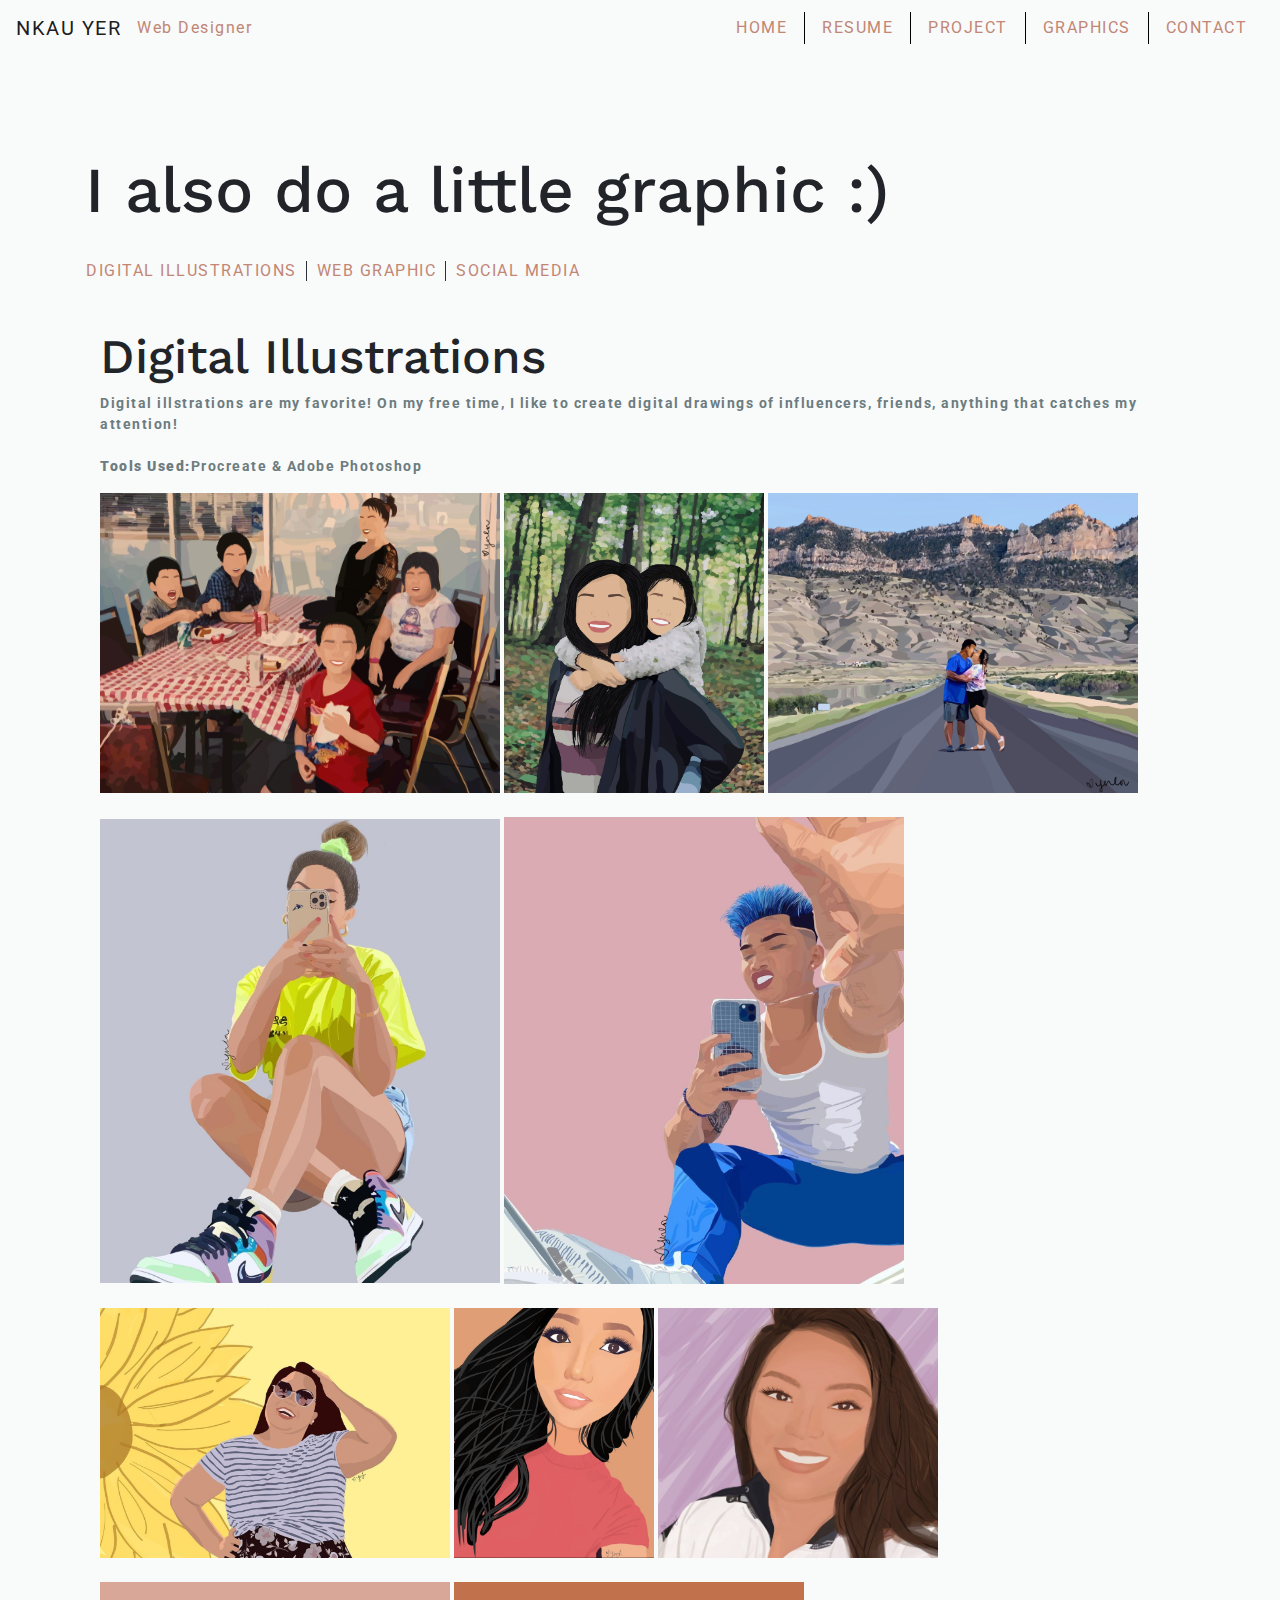
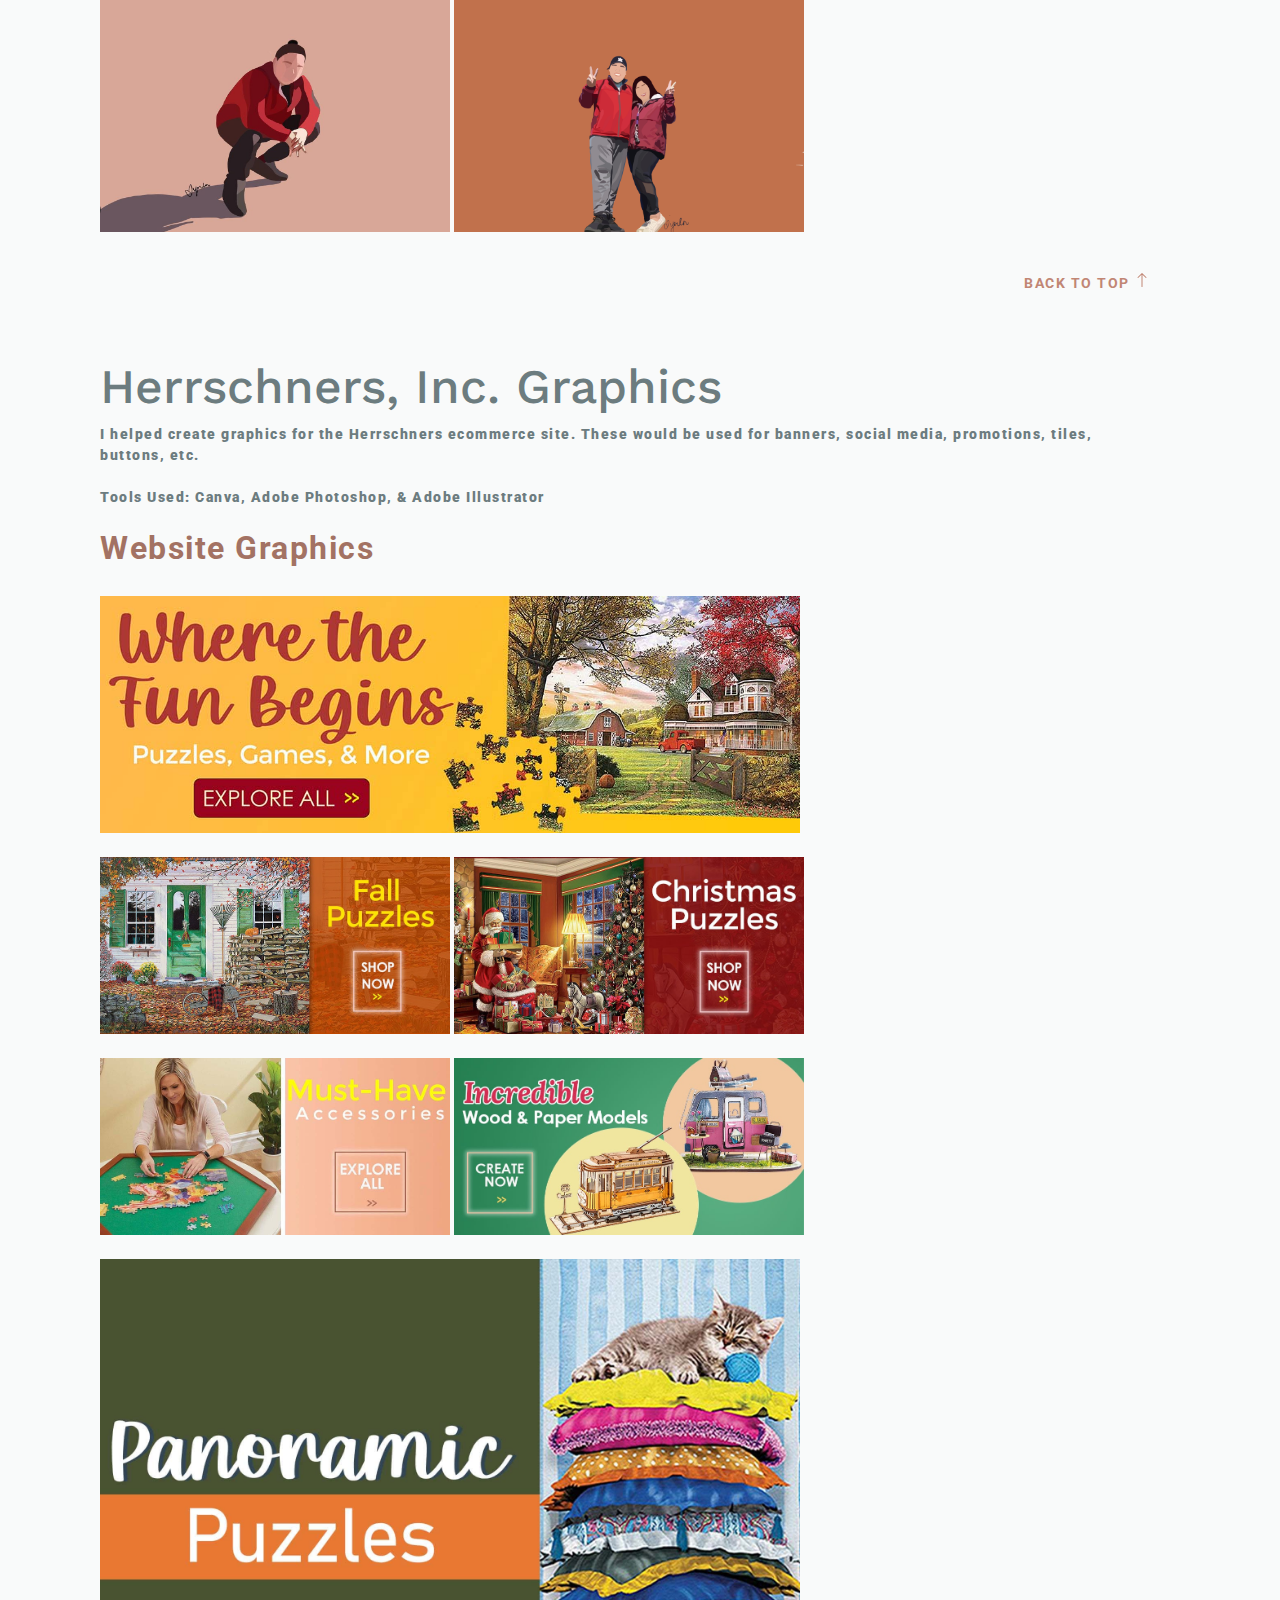
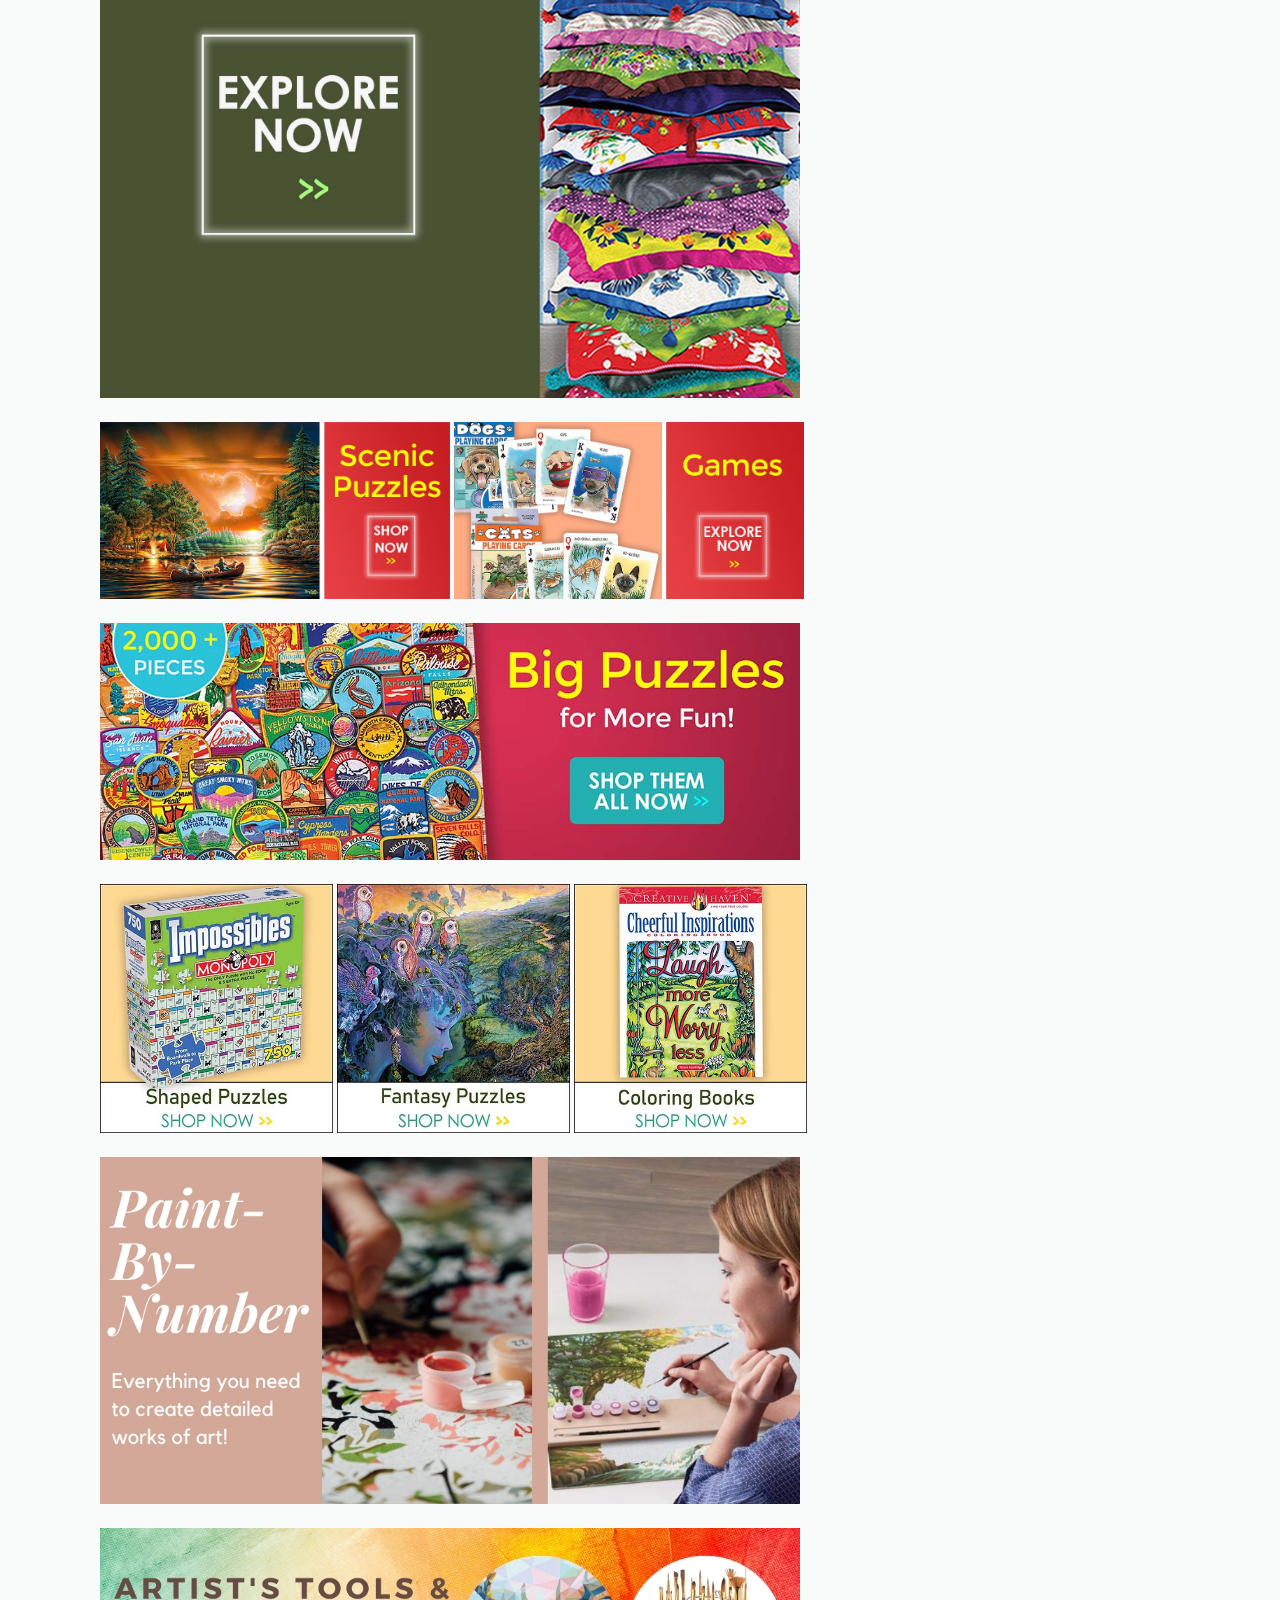
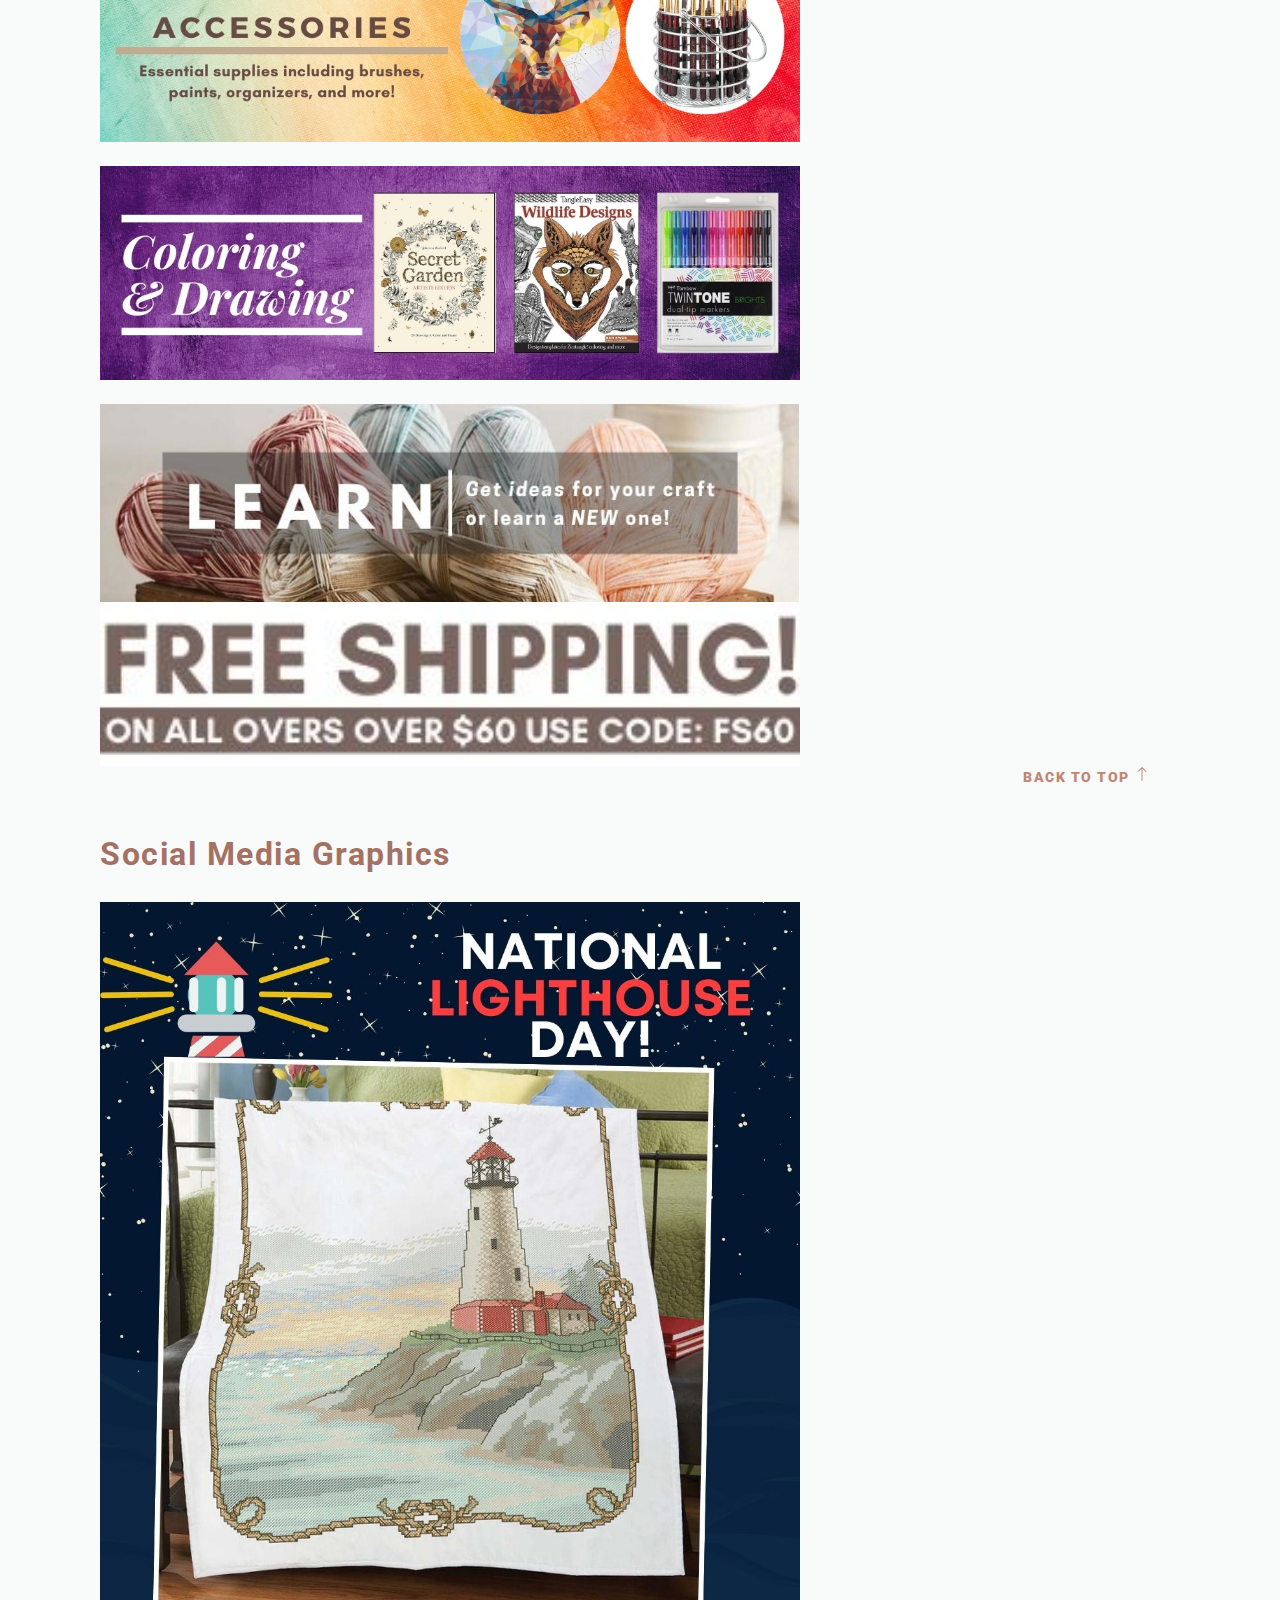
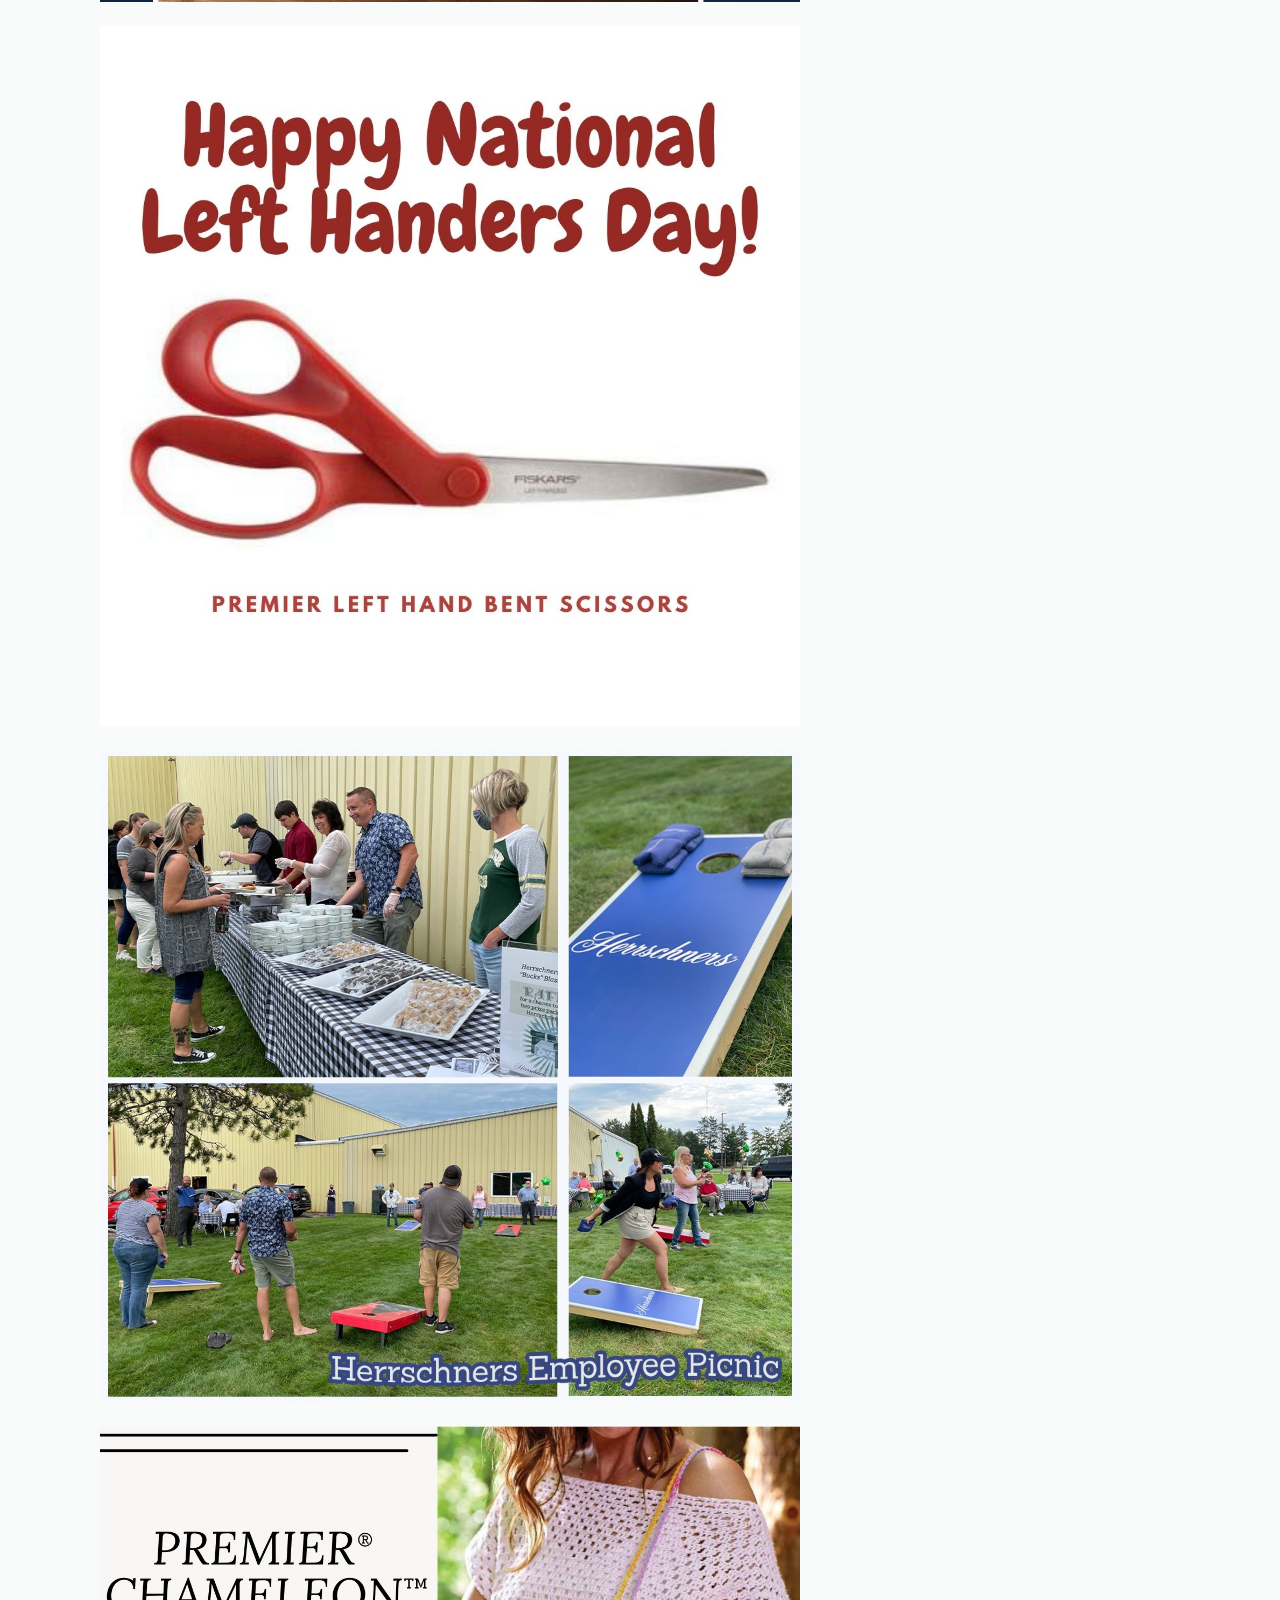
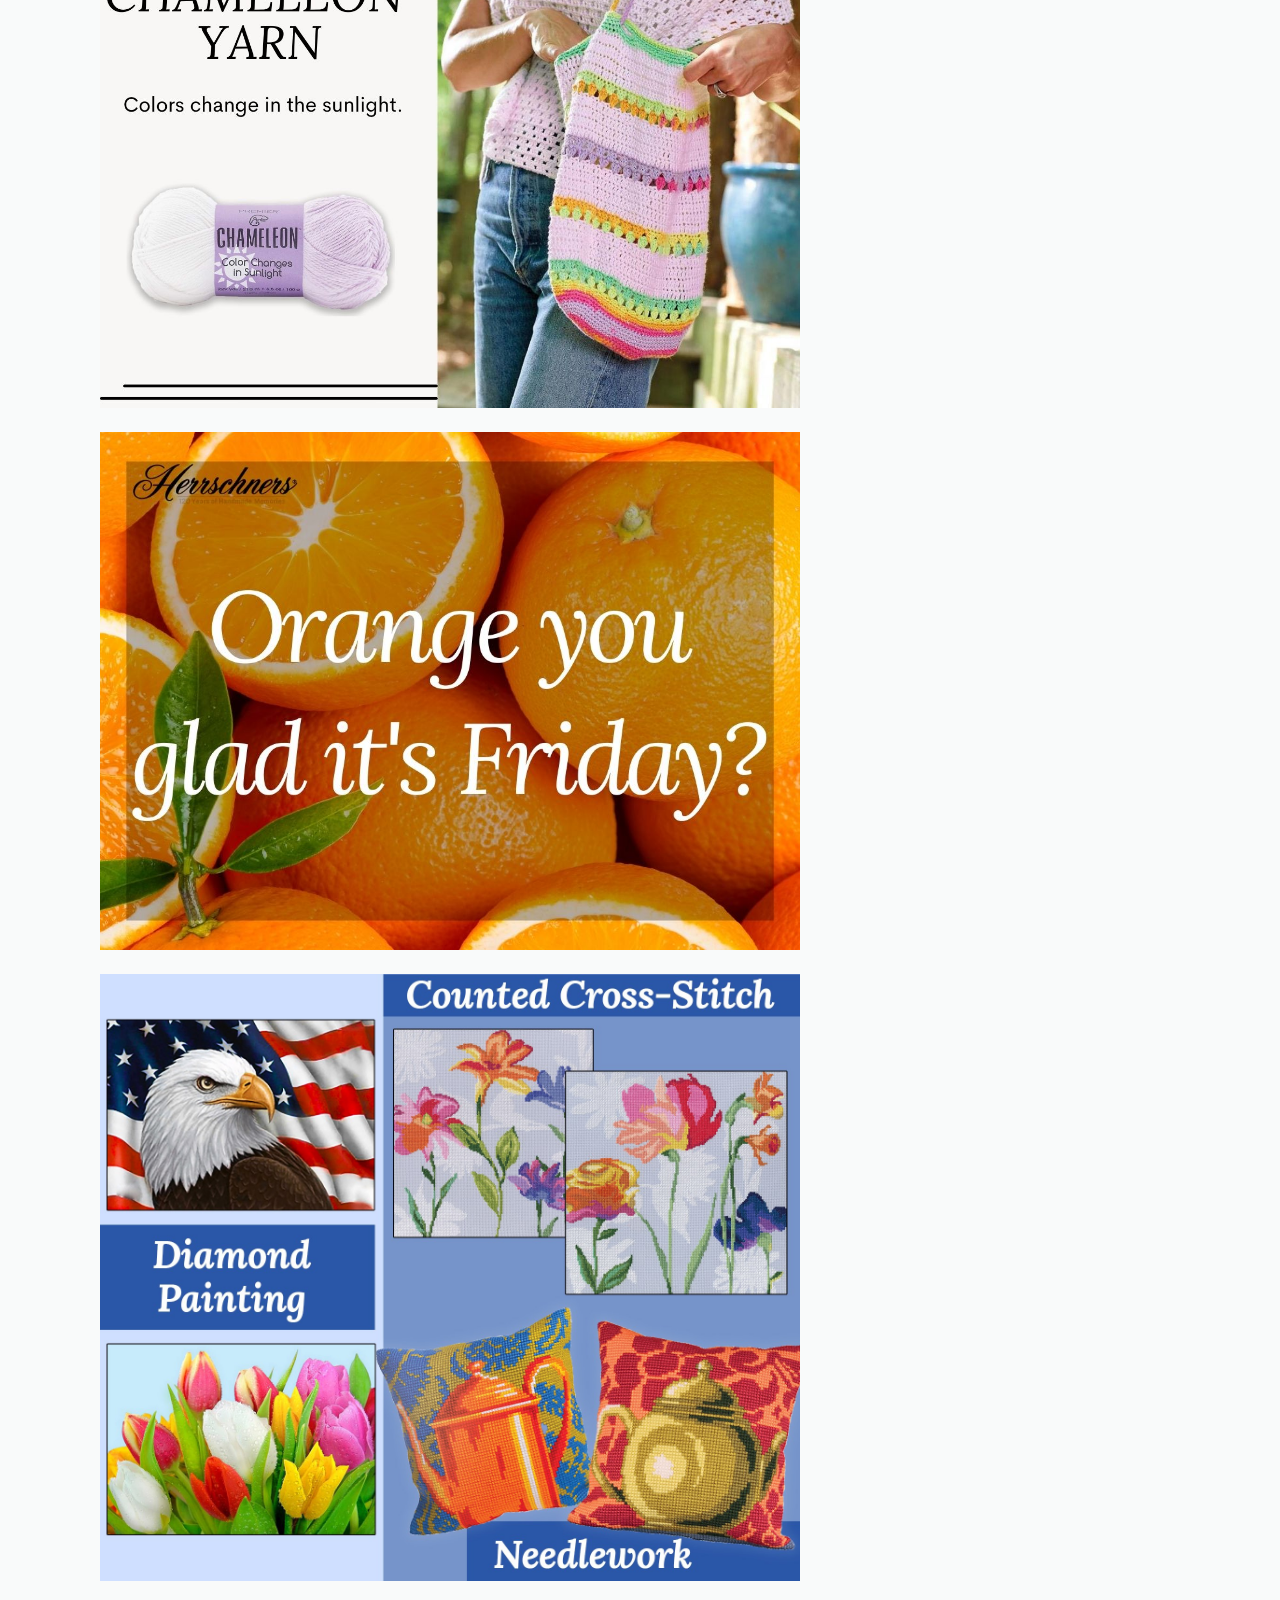
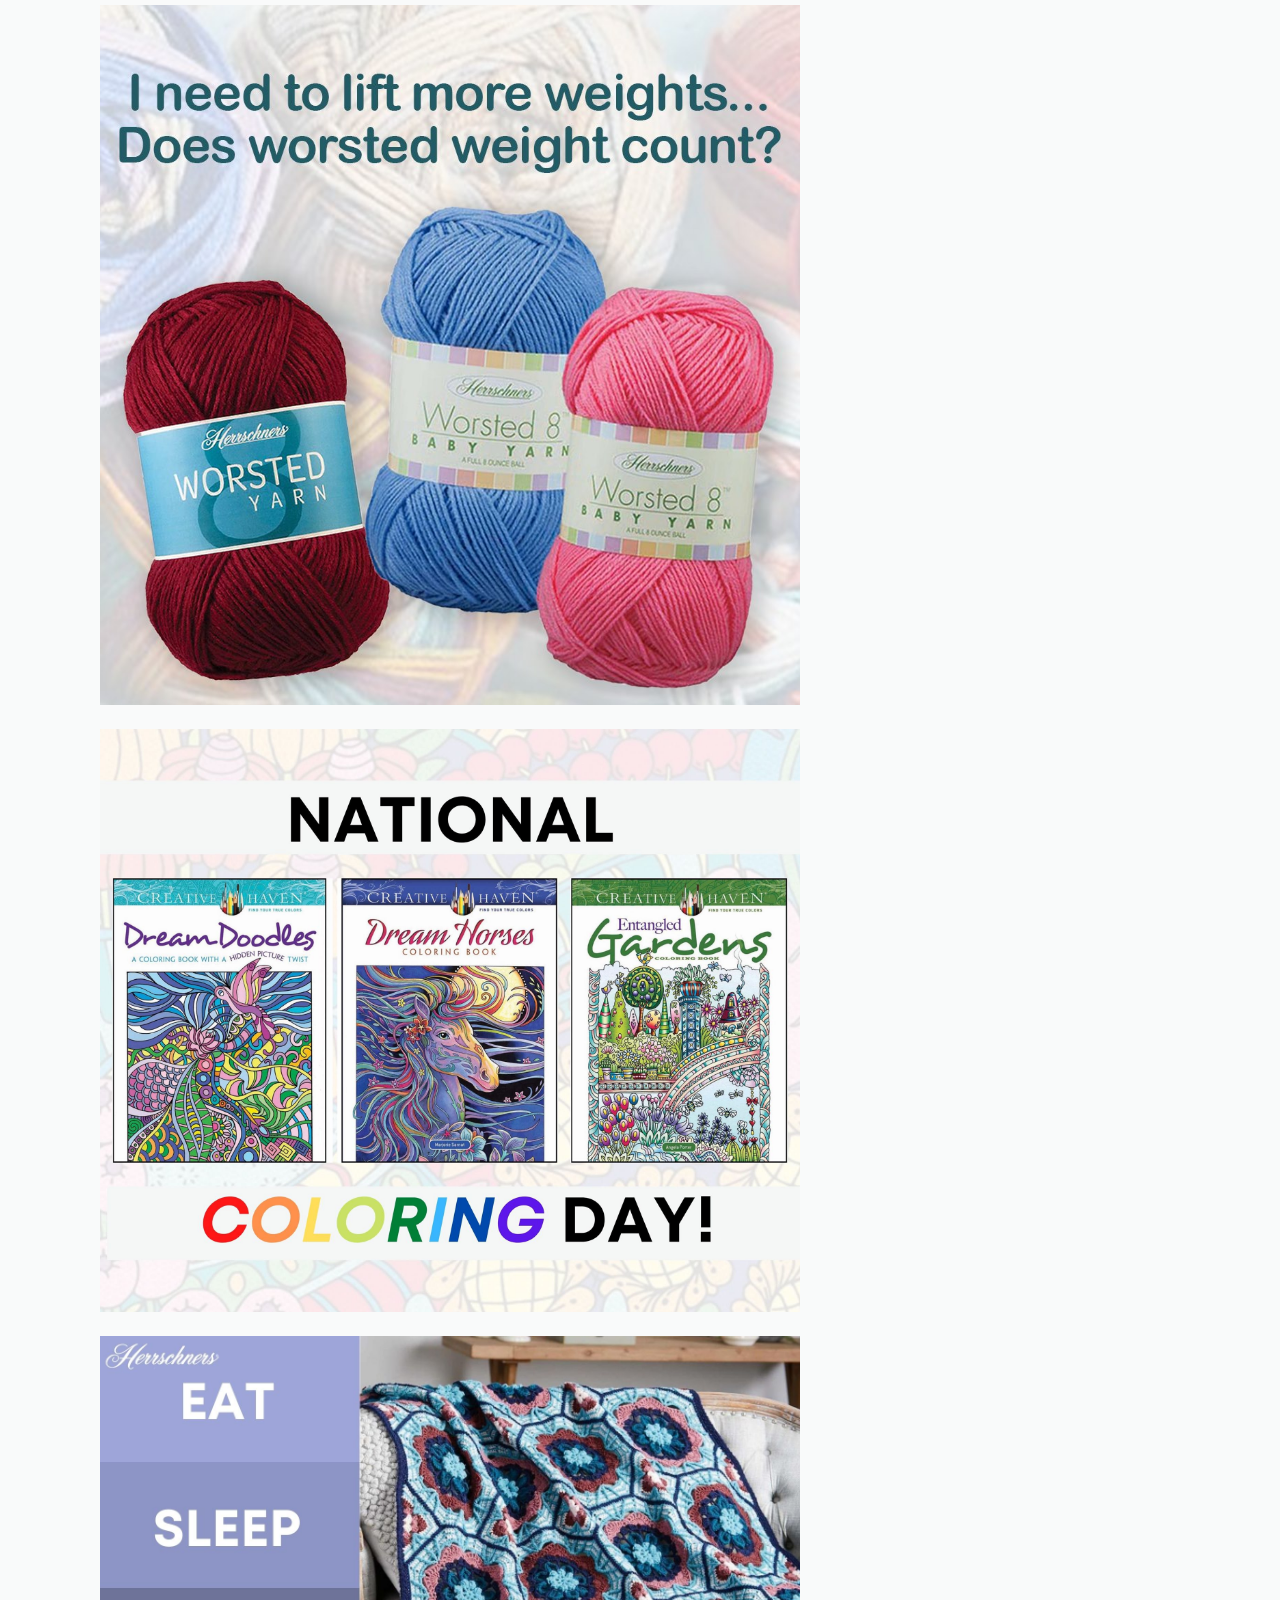
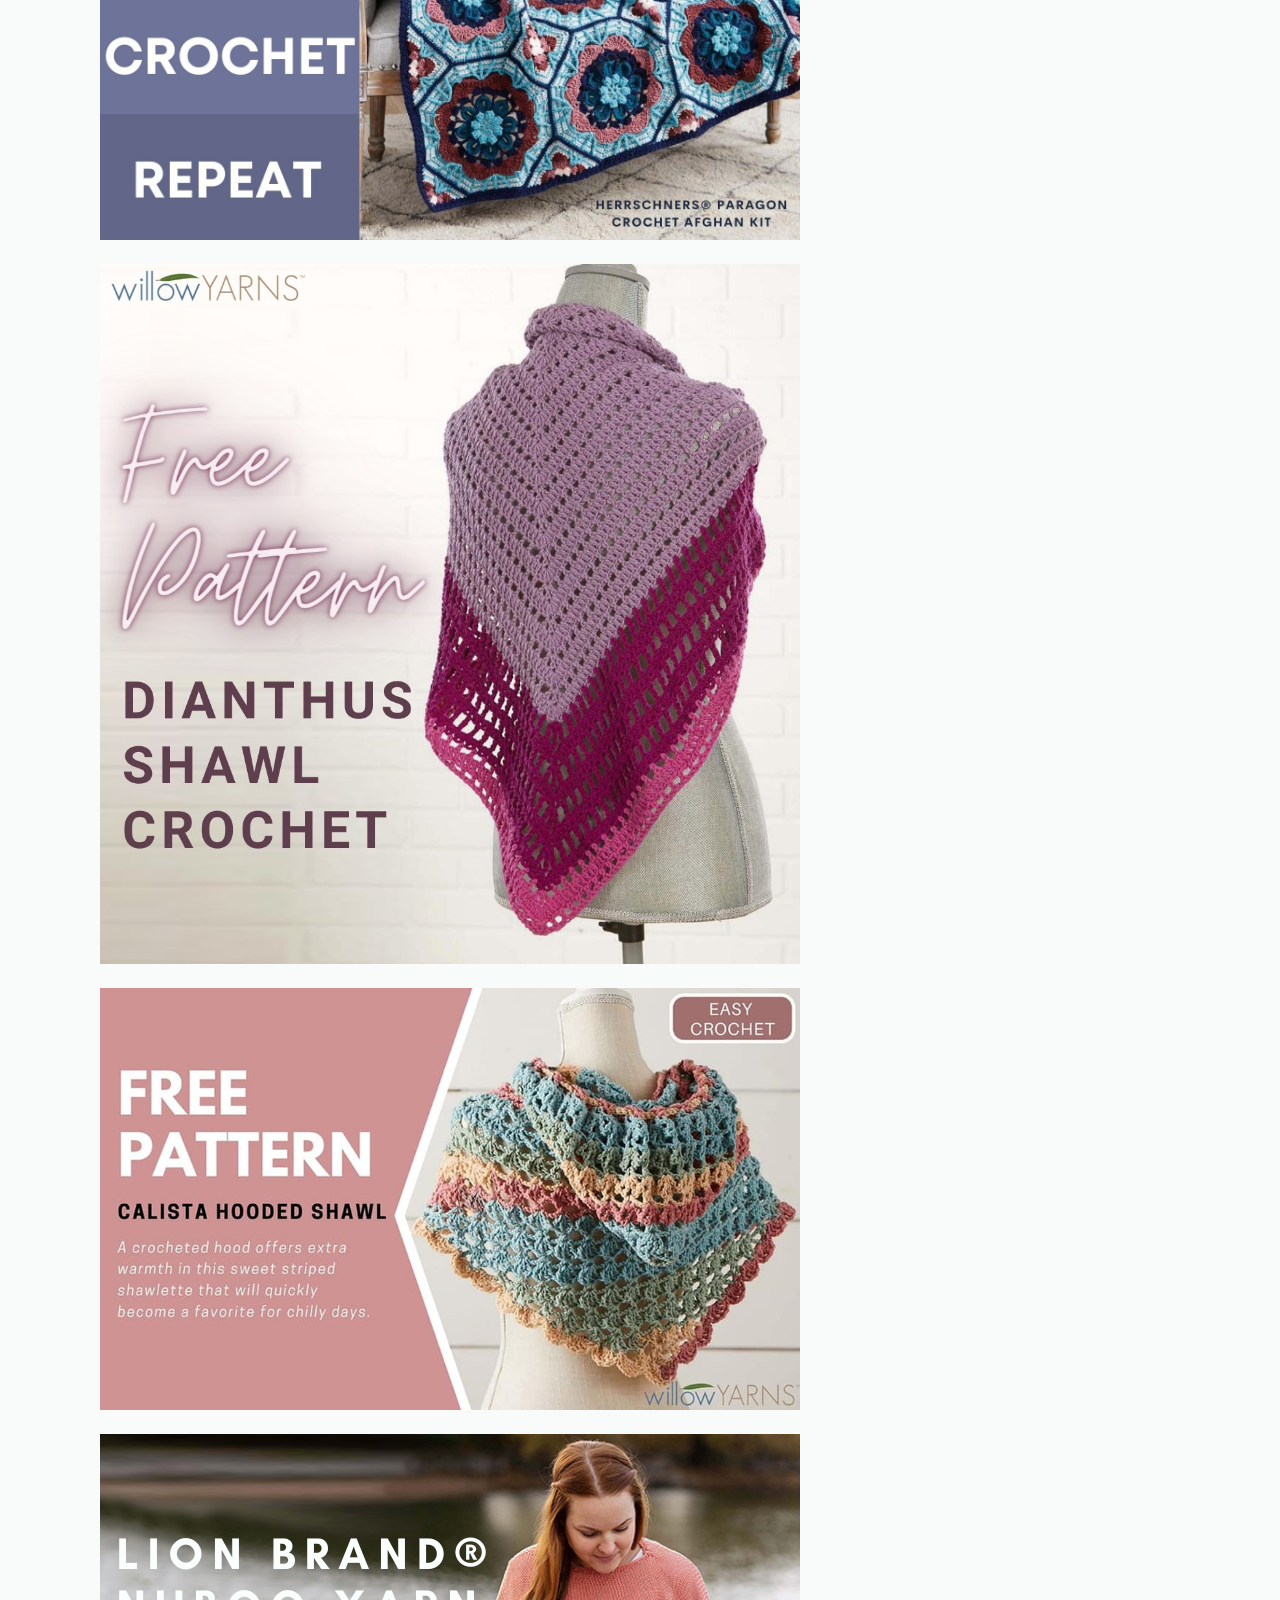
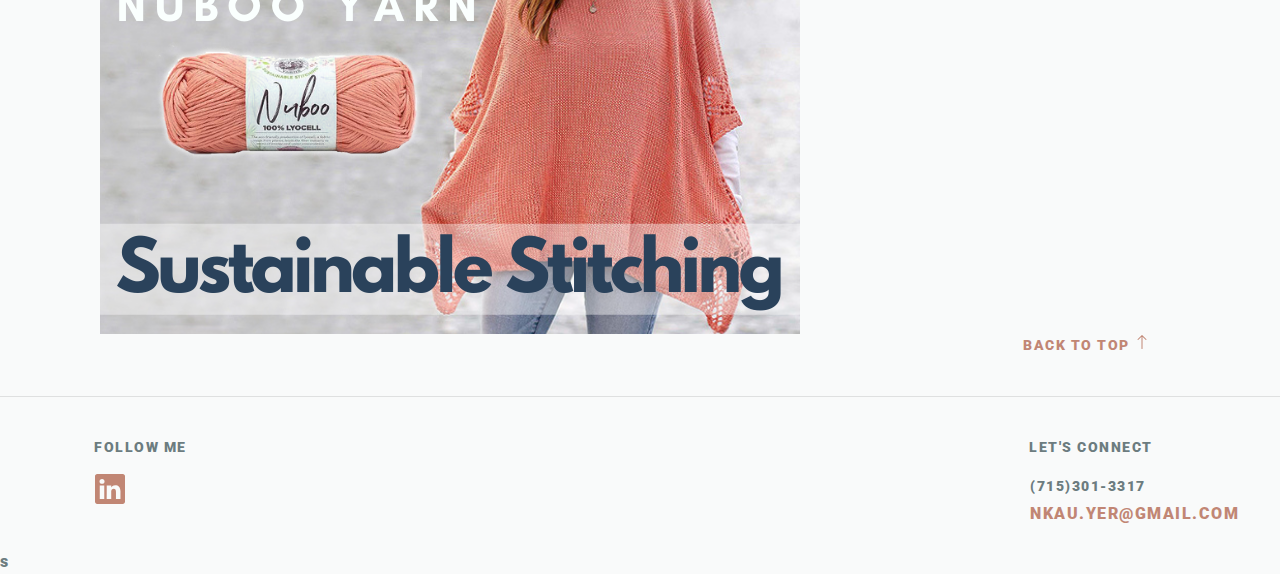
==== commit cafc8c56: "Add files via upload" ====
--- a/graphics.html
+++ b/graphics.html
@@ -80,12 +80,12 @@
                         <img src="images/graphics/self-digital-art.PNG" alt="Self digital art" width="280" height="250" border="0"><br/><br/>
                         <img src="images/graphics/one-color-theme.PNG" alt="One color illustration" width="350" height="250" border="0">
                         <img src="images/graphics/couple-solid.jpg" alt="Couple" width="350" height="250" border="0"><br/><br/>
-                    </div>
-                    <p>
-                        <a href="#mainContent" style="float: right;">Back to Top <svg xmlns="http://www.w3.org/2000/svg" width="16" height="16" fill="currentColor" class="bi bi-arrow-up" viewBox="0 0 16 16">
-  <path fill-rule="evenodd" d="M8 15a.5.5 0 0 0 .5-.5V2.707l3.146 3.147a.5.5 0 0 0 .708-.708l-4-4a.5.5 0 0 0-.708 0l-4 4a.5.5 0 1 0 .708.708L7.5 2.707V14.5a.5.5 0 0 0 .5.5z"/>
-</svg></a>
-                    </p>
+                        <p>
+                            <a href="#mainContent"  class="backToTopBtn">Back to Top <svg xmlns="http://www.w3.org/2000/svg" width="16" height="16" fill="currentColor" class="bi bi-arrow-up" viewBox="0 0 16 16">
+                                <path fill-rule="evenodd" d="M8 15a.5.5 0 0 0 .5-.5V2.707l3.146 3.147a.5.5 0 0 0 .708-.708l-4-4a.5.5 0 0 0-.708 0l-4 4a.5.5 0 1 0 .708.708L7.5 2.707V14.5a.5.5 0 0 0 .5.5z"/>
+                              </svg></a>
+                        </p>
+                    </div>
                 </div>
                 
             </div>
@@ -127,9 +127,9 @@
                         <img src="images/graphics/inspriation-banner-110520.jpg" alt="LEARN | Get ideas for your craft or learn a NEW one!" width="700">
                         <img src="images/graphics/101420-fs60-small-footer-updated.jpg" alt="FREE SHIPPING! ON ALL OVERS OVER $60 USE CODE: FS60" width="700">
                         <p>
-                            <a href="#mainContent" style="float: right;">Back to Top <svg xmlns="http://www.w3.org/2000/svg" width="16" height="16" fill="currentColor" class="bi bi-arrow-up" viewBox="0 0 16 16">
-  <path fill-rule="evenodd" d="M8 15a.5.5 0 0 0 .5-.5V2.707l3.146 3.147a.5.5 0 0 0 .708-.708l-4-4a.5.5 0 0 0-.708 0l-4 4a.5.5 0 1 0 .708.708L7.5 2.707V14.5a.5.5 0 0 0 .5.5z"/>
-</svg></a>
+                            <a href="#mainContent"  class="backToTopBtn">Back to Top <svg xmlns="http://www.w3.org/2000/svg" width="16" height="16" fill="currentColor" class="bi bi-arrow-up" viewBox="0 0 16 16">
+                                <path fill-rule="evenodd" d="M8 15a.5.5 0 0 0 .5-.5V2.707l3.146 3.147a.5.5 0 0 0 .708-.708l-4-4a.5.5 0 0 0-.708 0l-4 4a.5.5 0 1 0 .708.708L7.5 2.707V14.5a.5.5 0 0 0 .5.5z"/>
+                              </svg></a>
                         </p>
                     </div>
                     <br/><br/>
@@ -151,9 +151,9 @@
                         </div>
                     </div>
                     <p>
-                        <a href="#mainContent" style="float: right;">Back to Top <svg xmlns="http://www.w3.org/2000/svg" width="16" height="16" fill="currentColor" class="bi bi-arrow-up" viewBox="0 0 16 16">
-  <path fill-rule="evenodd" d="M8 15a.5.5 0 0 0 .5-.5V2.707l3.146 3.147a.5.5 0 0 0 .708-.708l-4-4a.5.5 0 0 0-.708 0l-4 4a.5.5 0 1 0 .708.708L7.5 2.707V14.5a.5.5 0 0 0 .5.5z"/>
-</svg></a>
+                        <a href="#mainContent"  class="backToTopBtn">Back to Top <svg xmlns="http://www.w3.org/2000/svg" width="16" height="16" fill="currentColor" class="bi bi-arrow-up" viewBox="0 0 16 16">
+                            <path fill-rule="evenodd" d="M8 15a.5.5 0 0 0 .5-.5V2.707l3.146 3.147a.5.5 0 0 0 .708-.708l-4-4a.5.5 0 0 0-.708 0l-4 4a.5.5 0 1 0 .708.708L7.5 2.707V14.5a.5.5 0 0 0 .5.5z"/>
+                          </svg></a>
                     </p>
                 </div>
                 
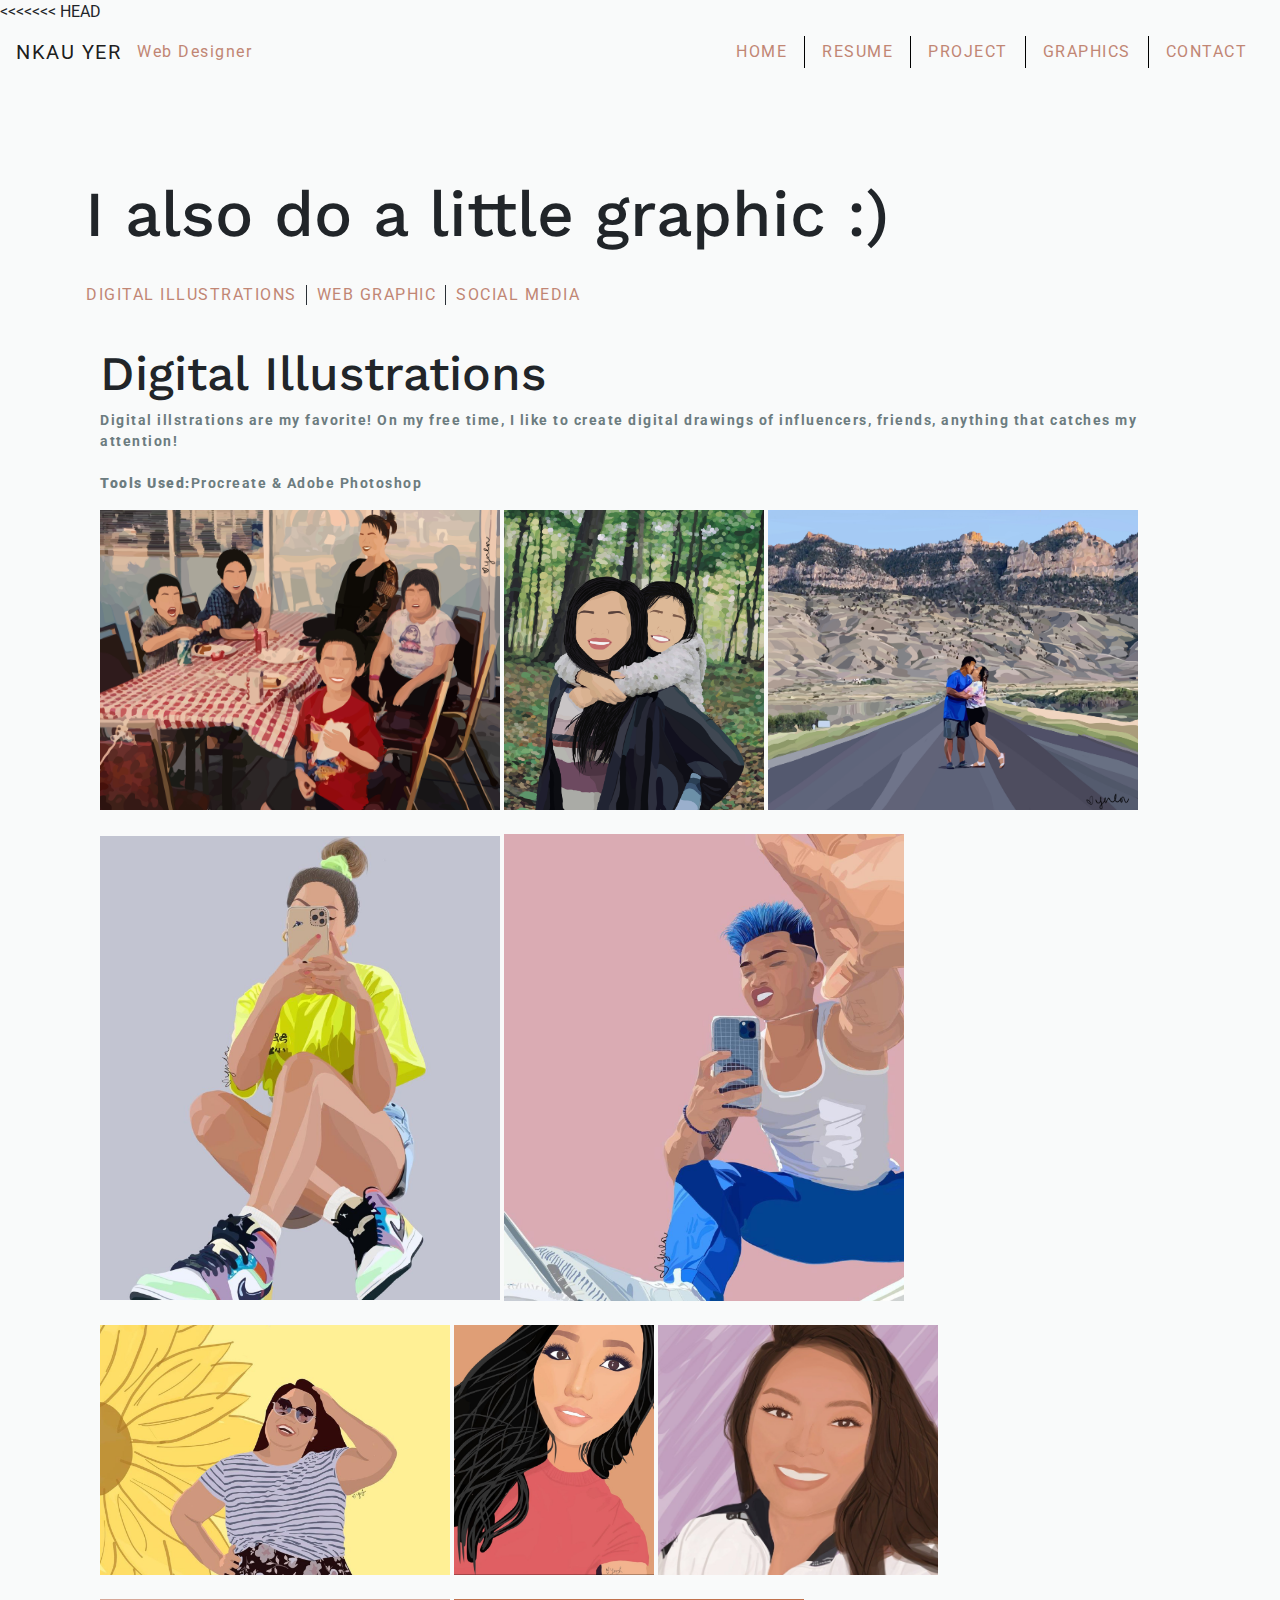
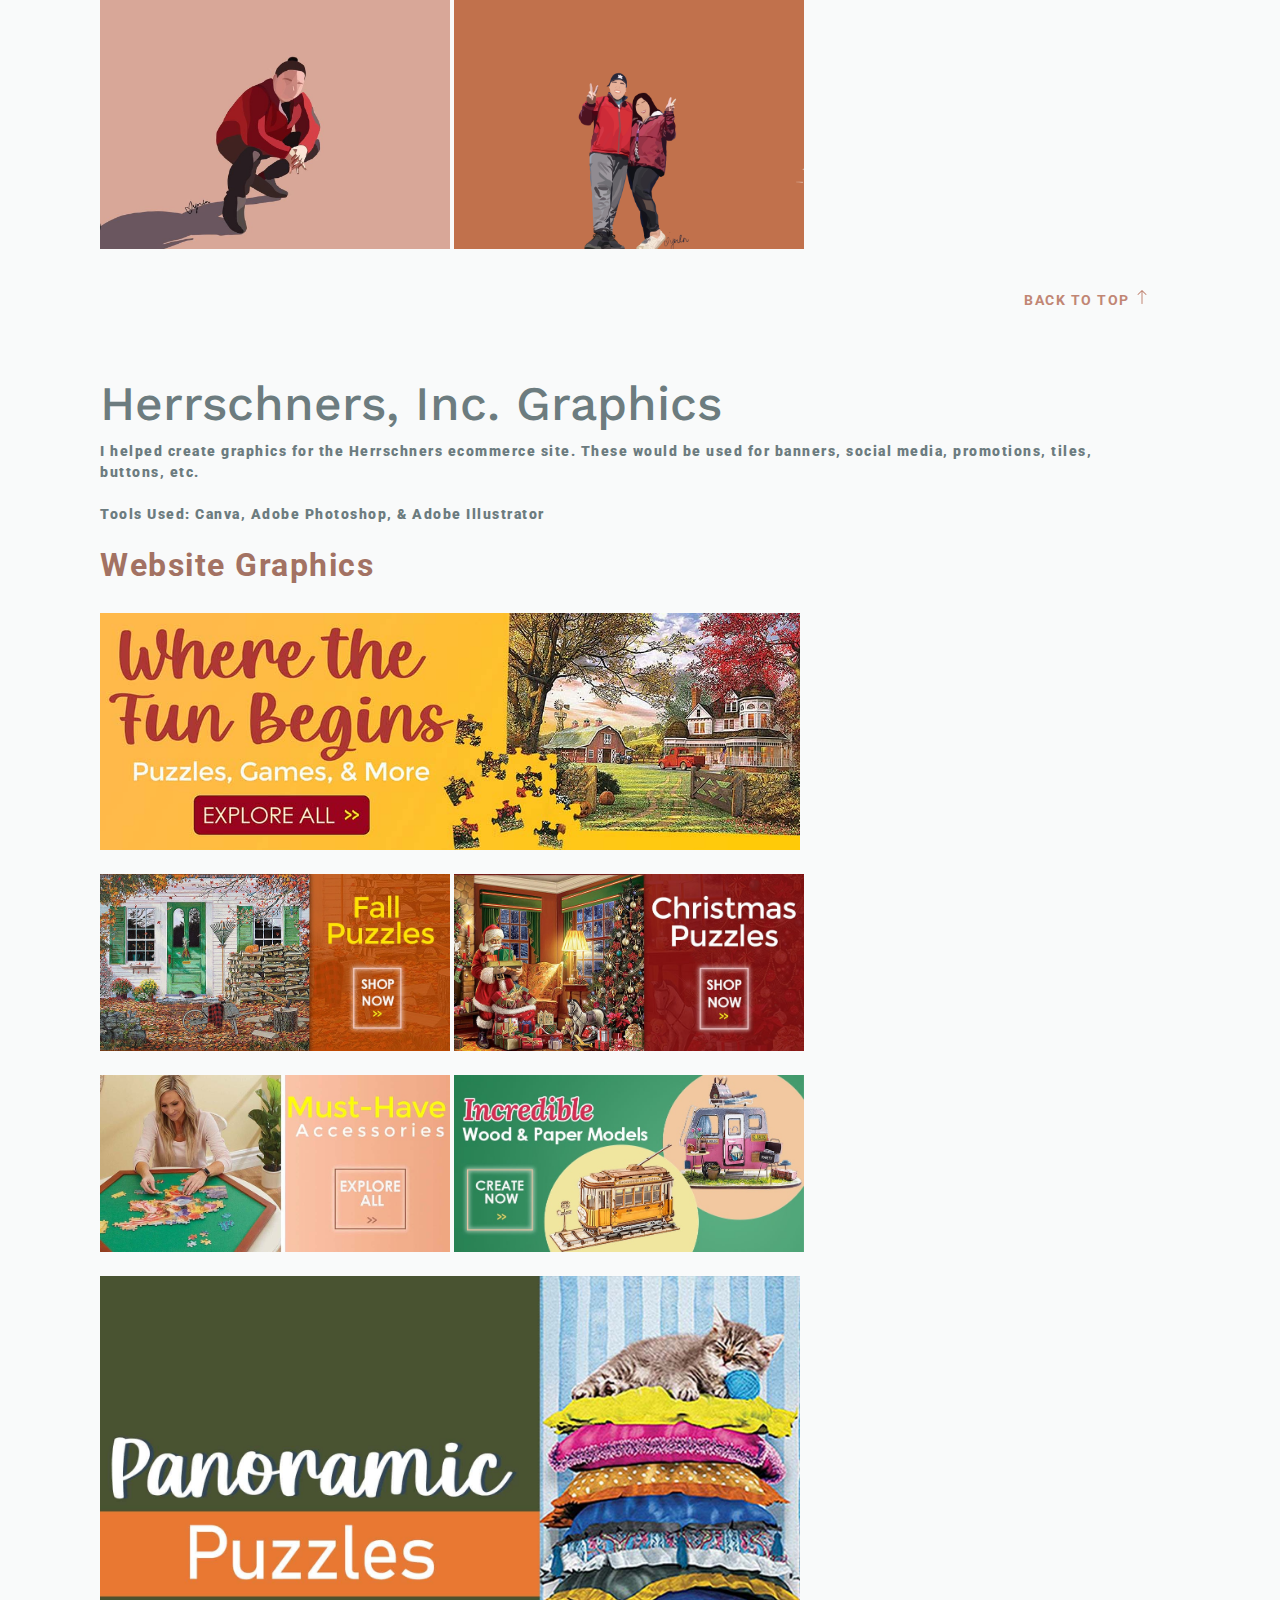
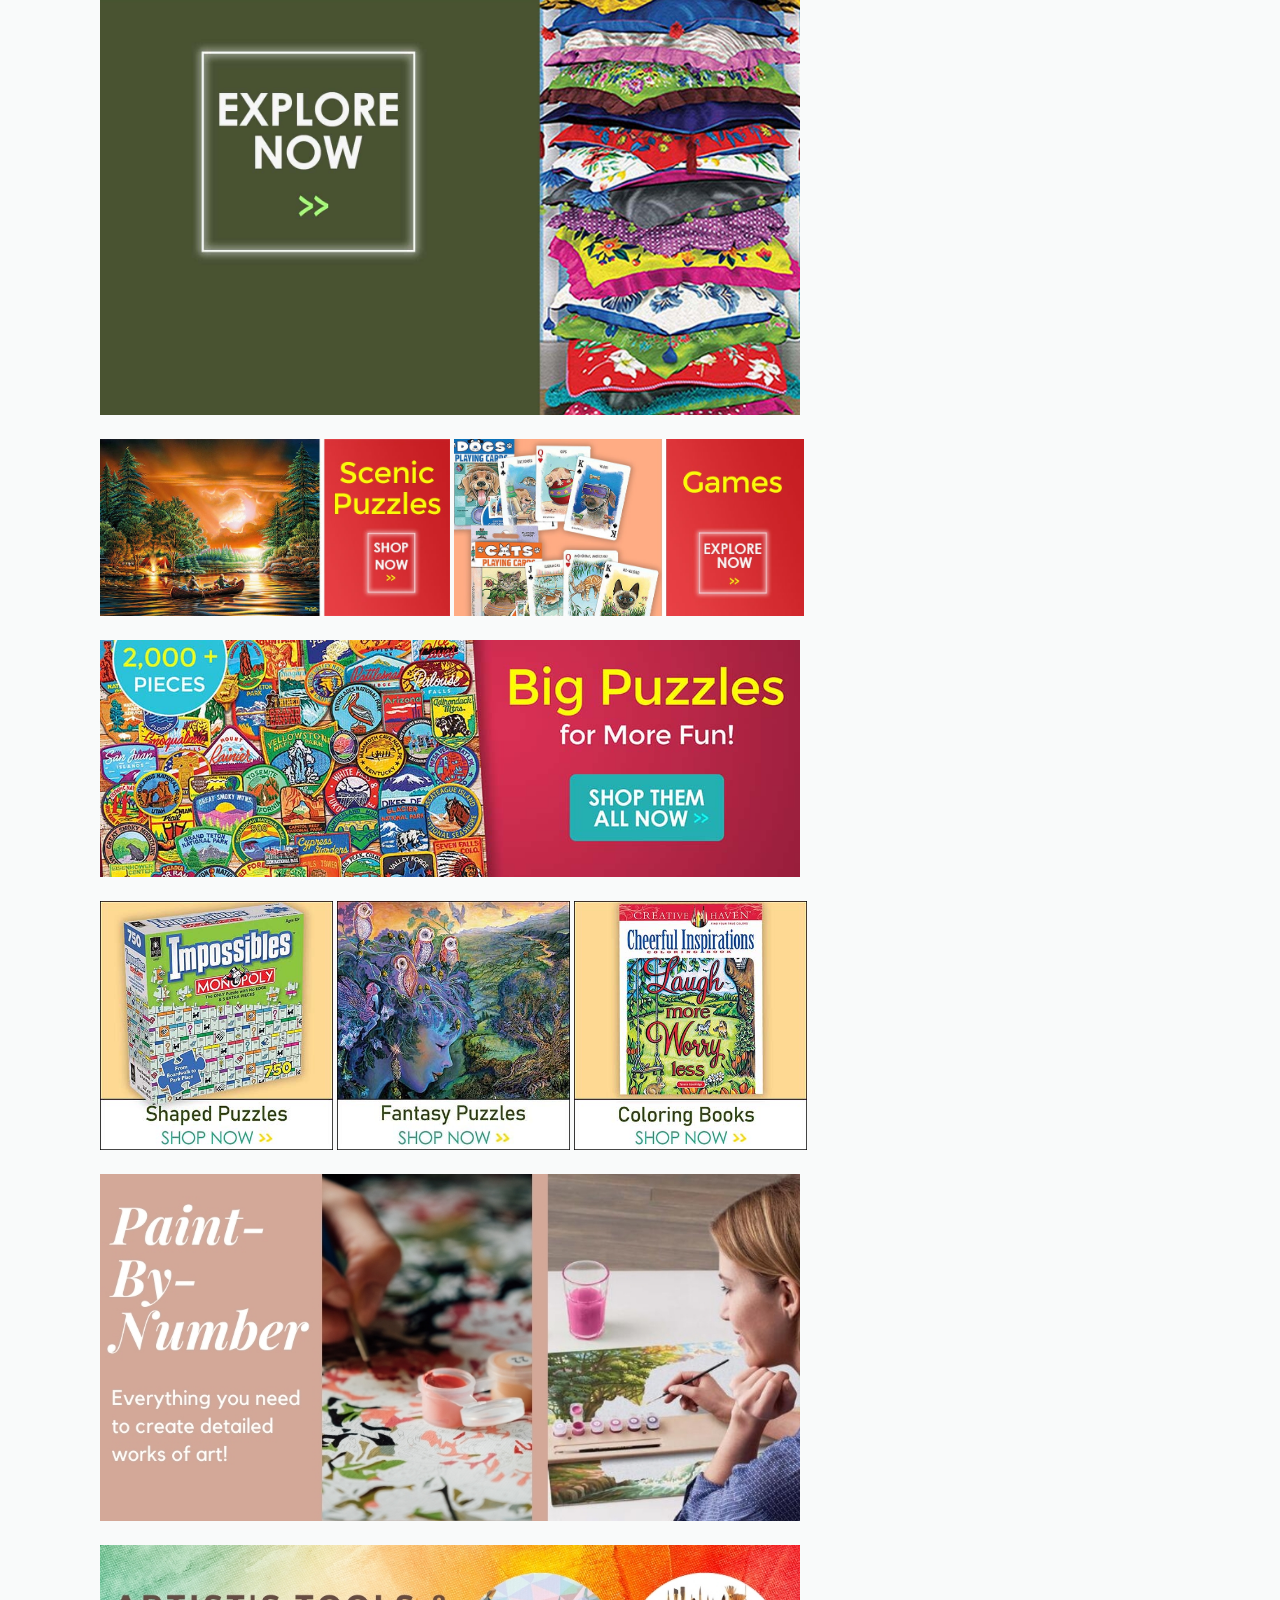
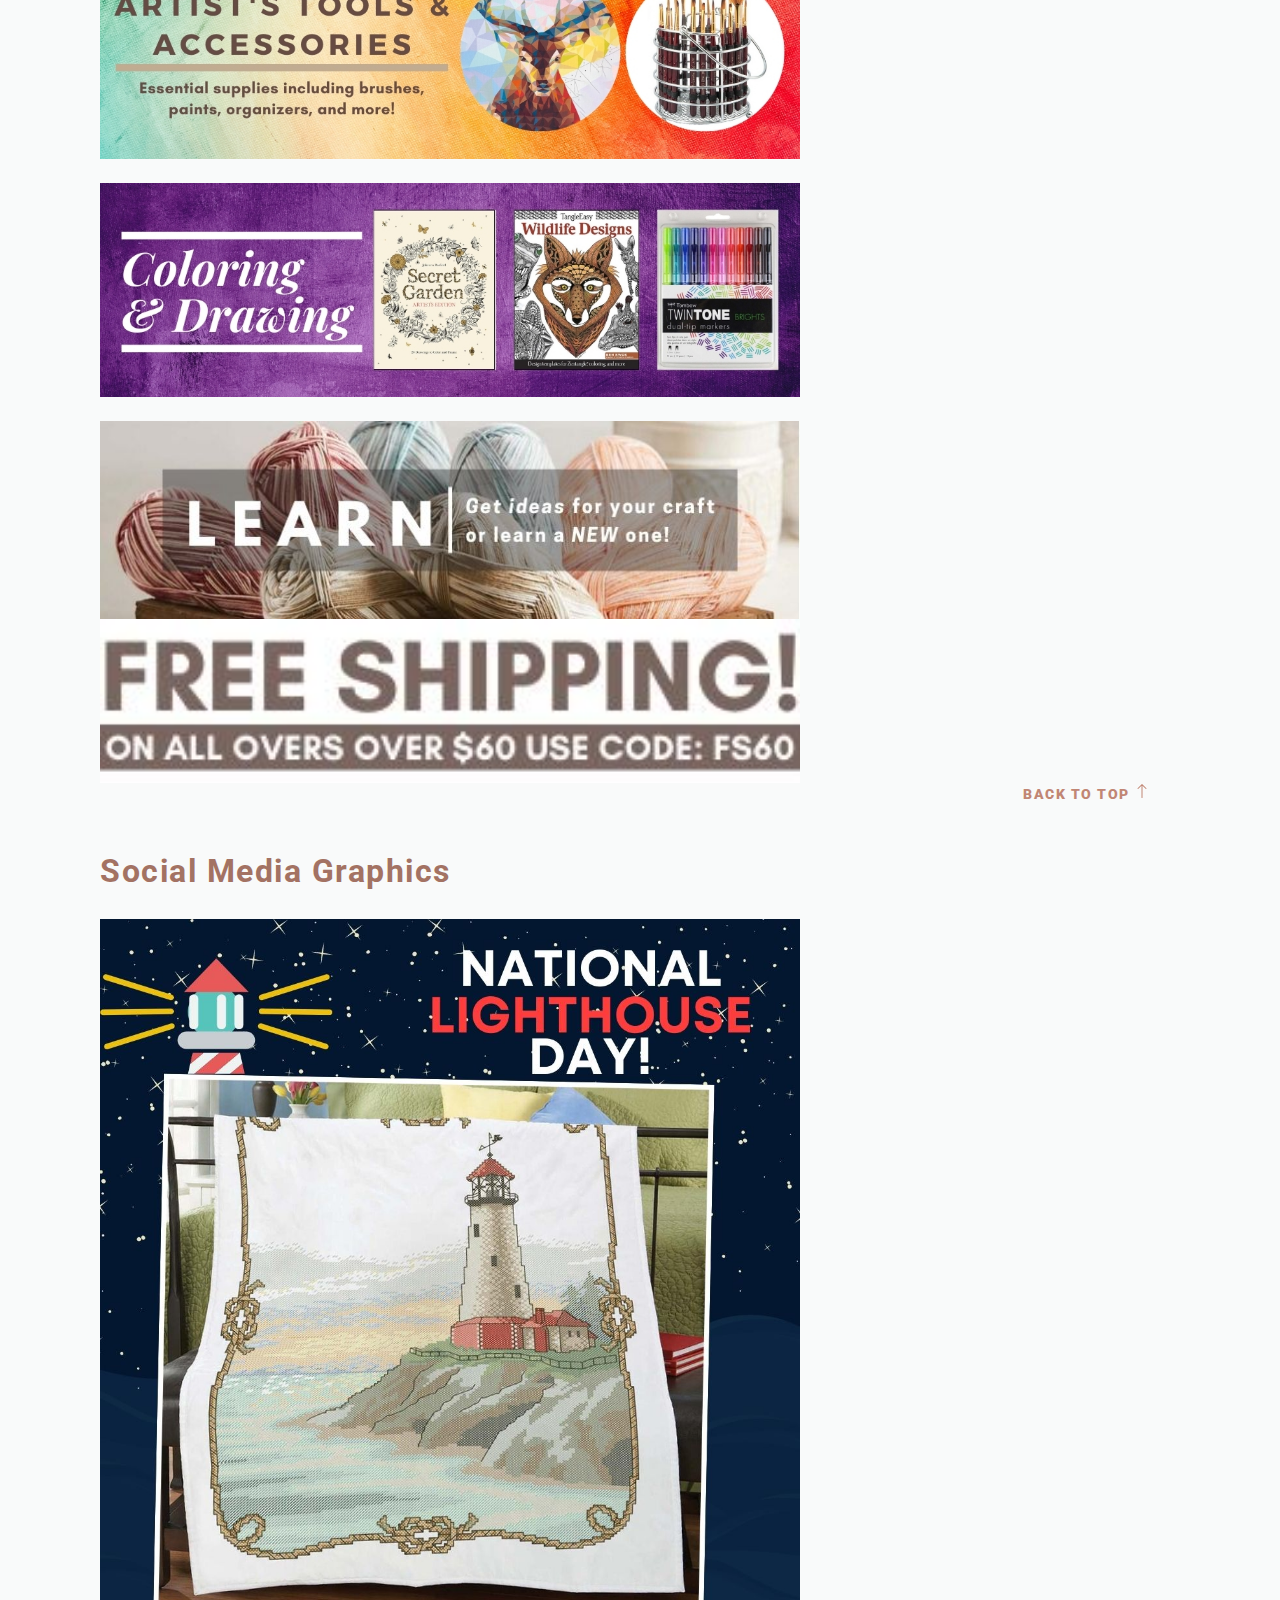
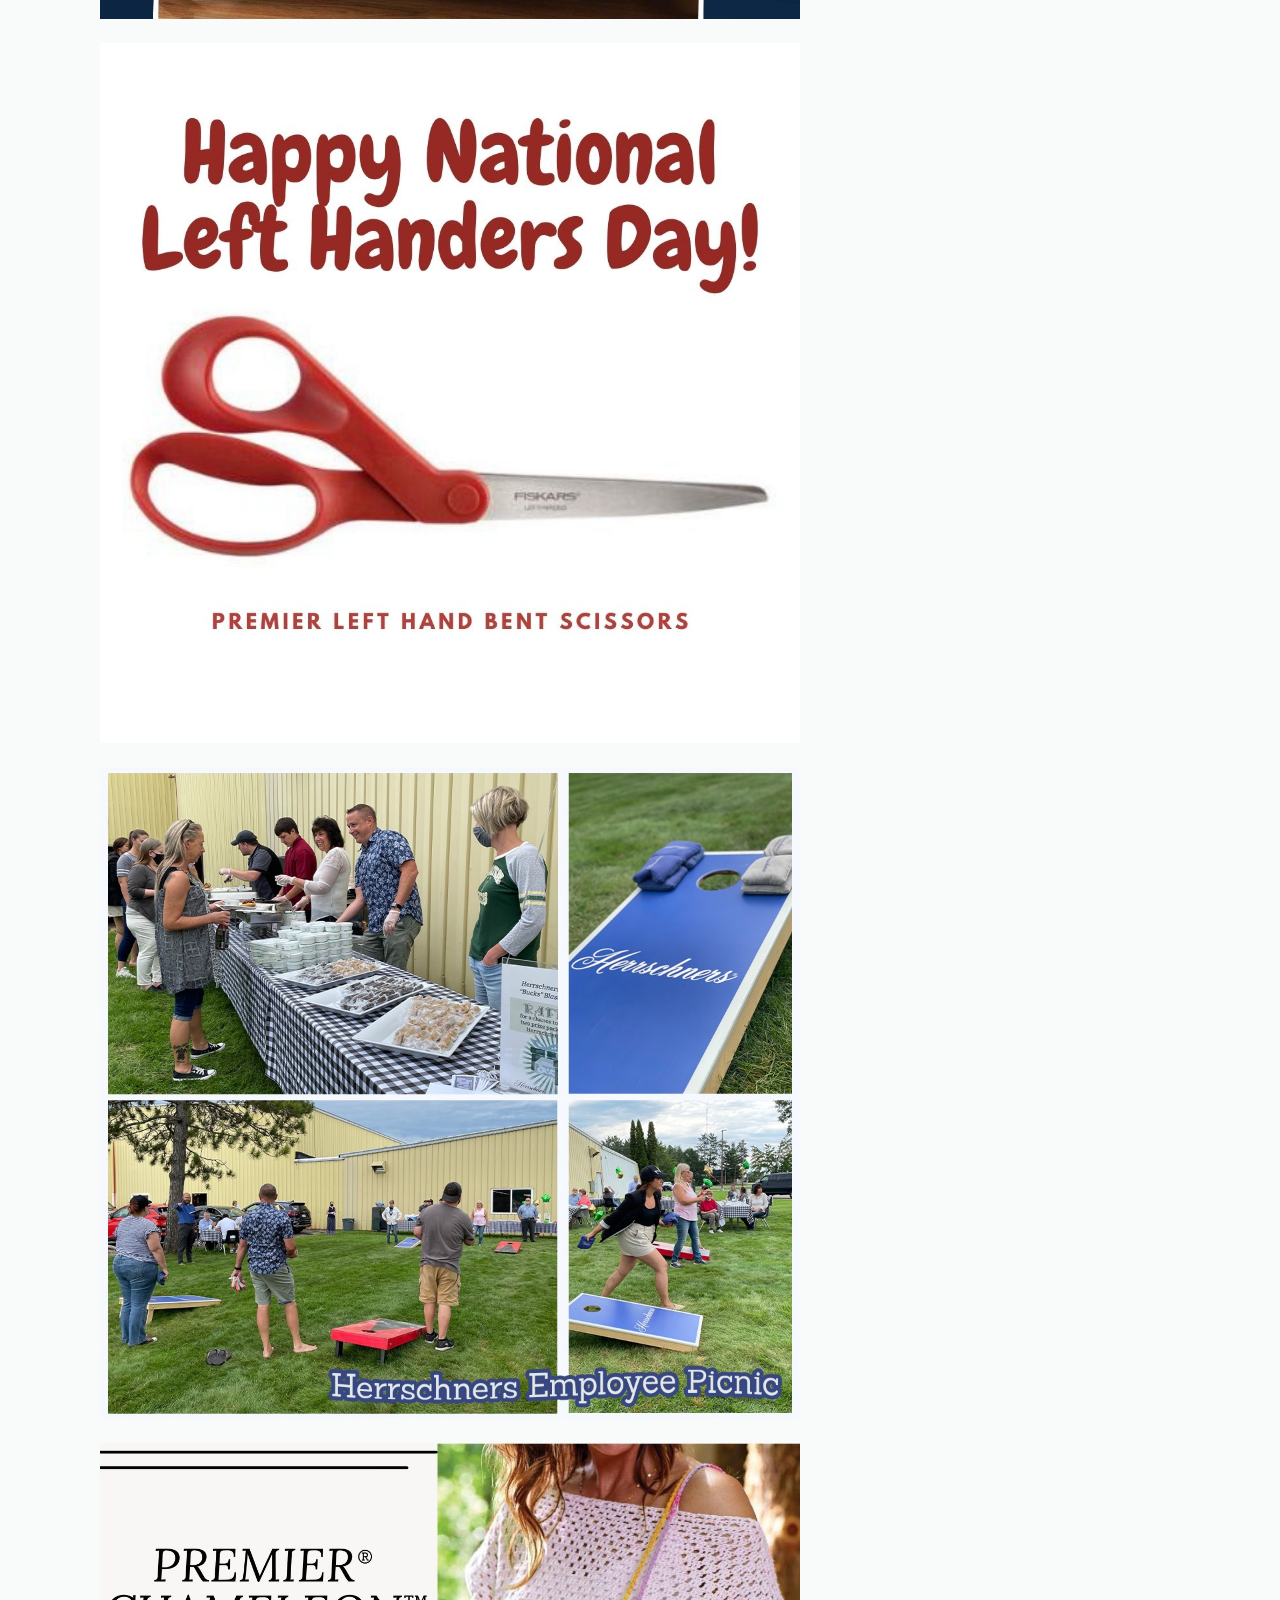
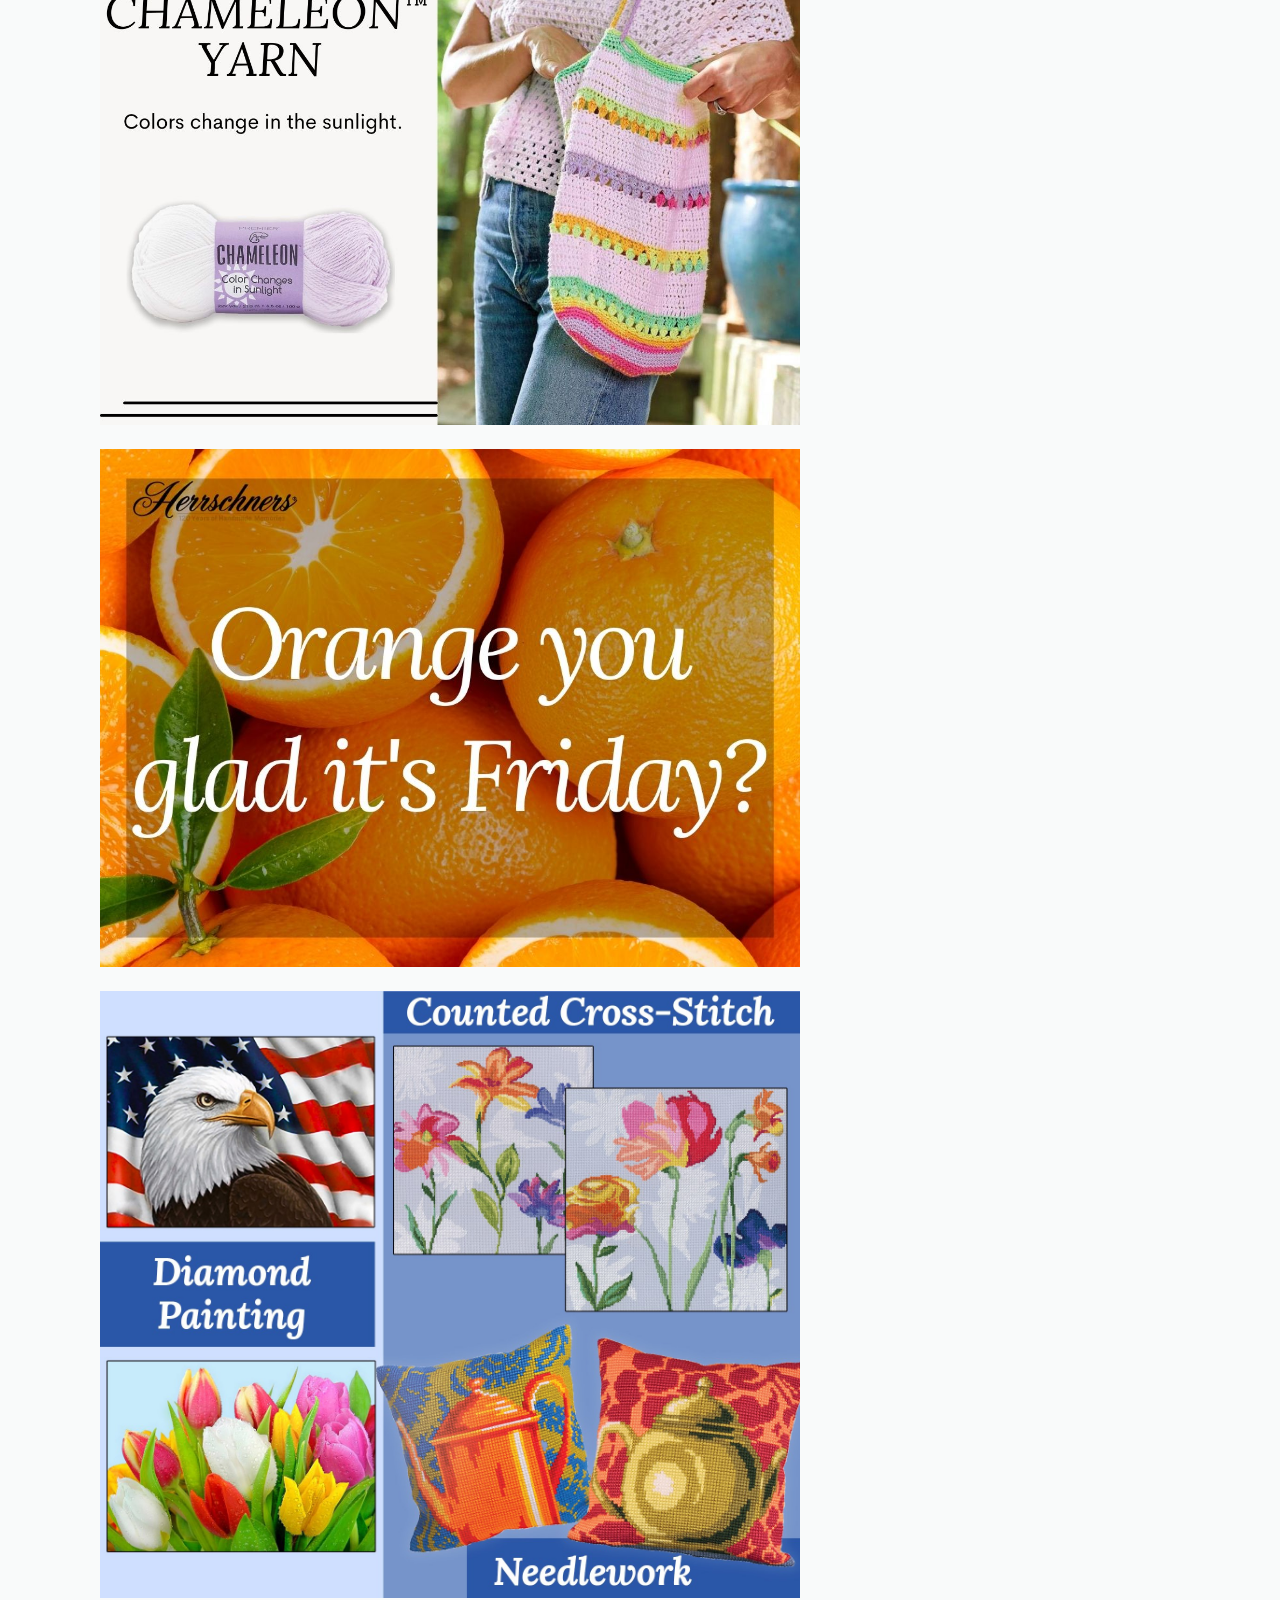
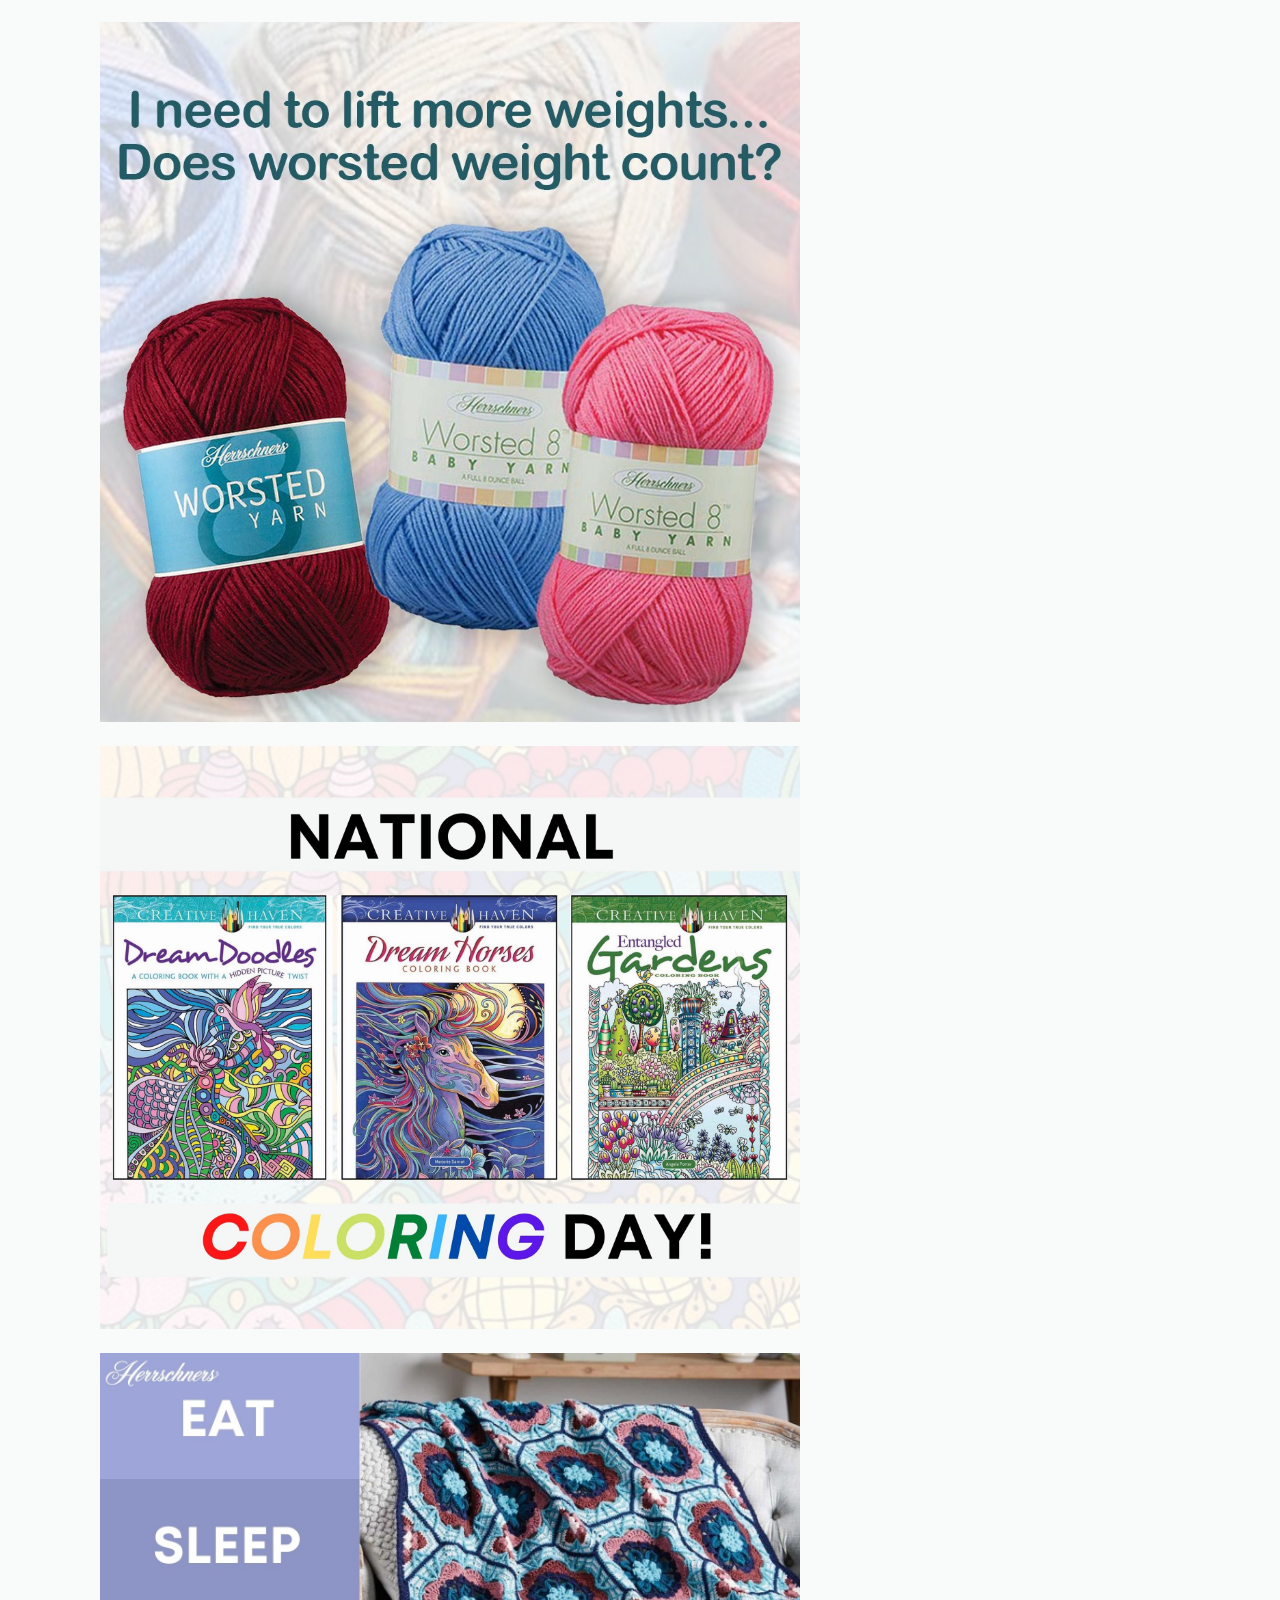
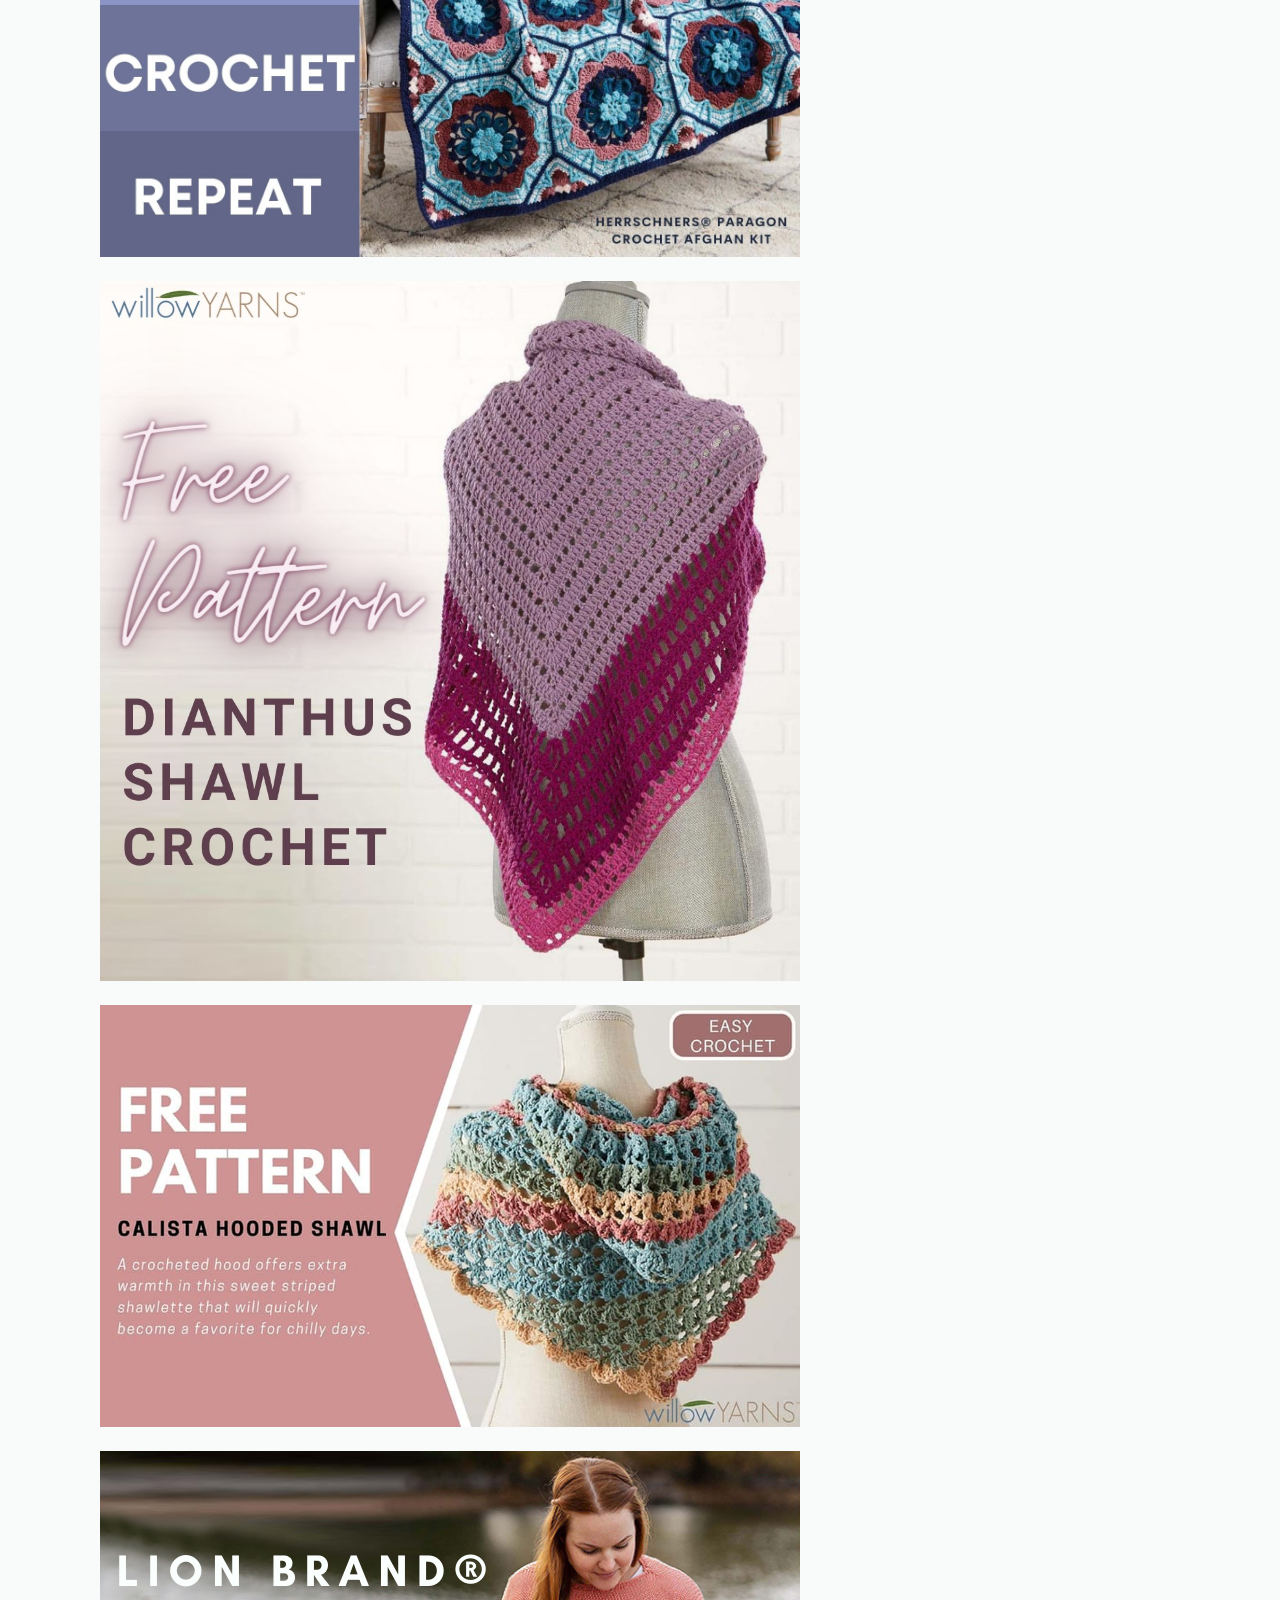
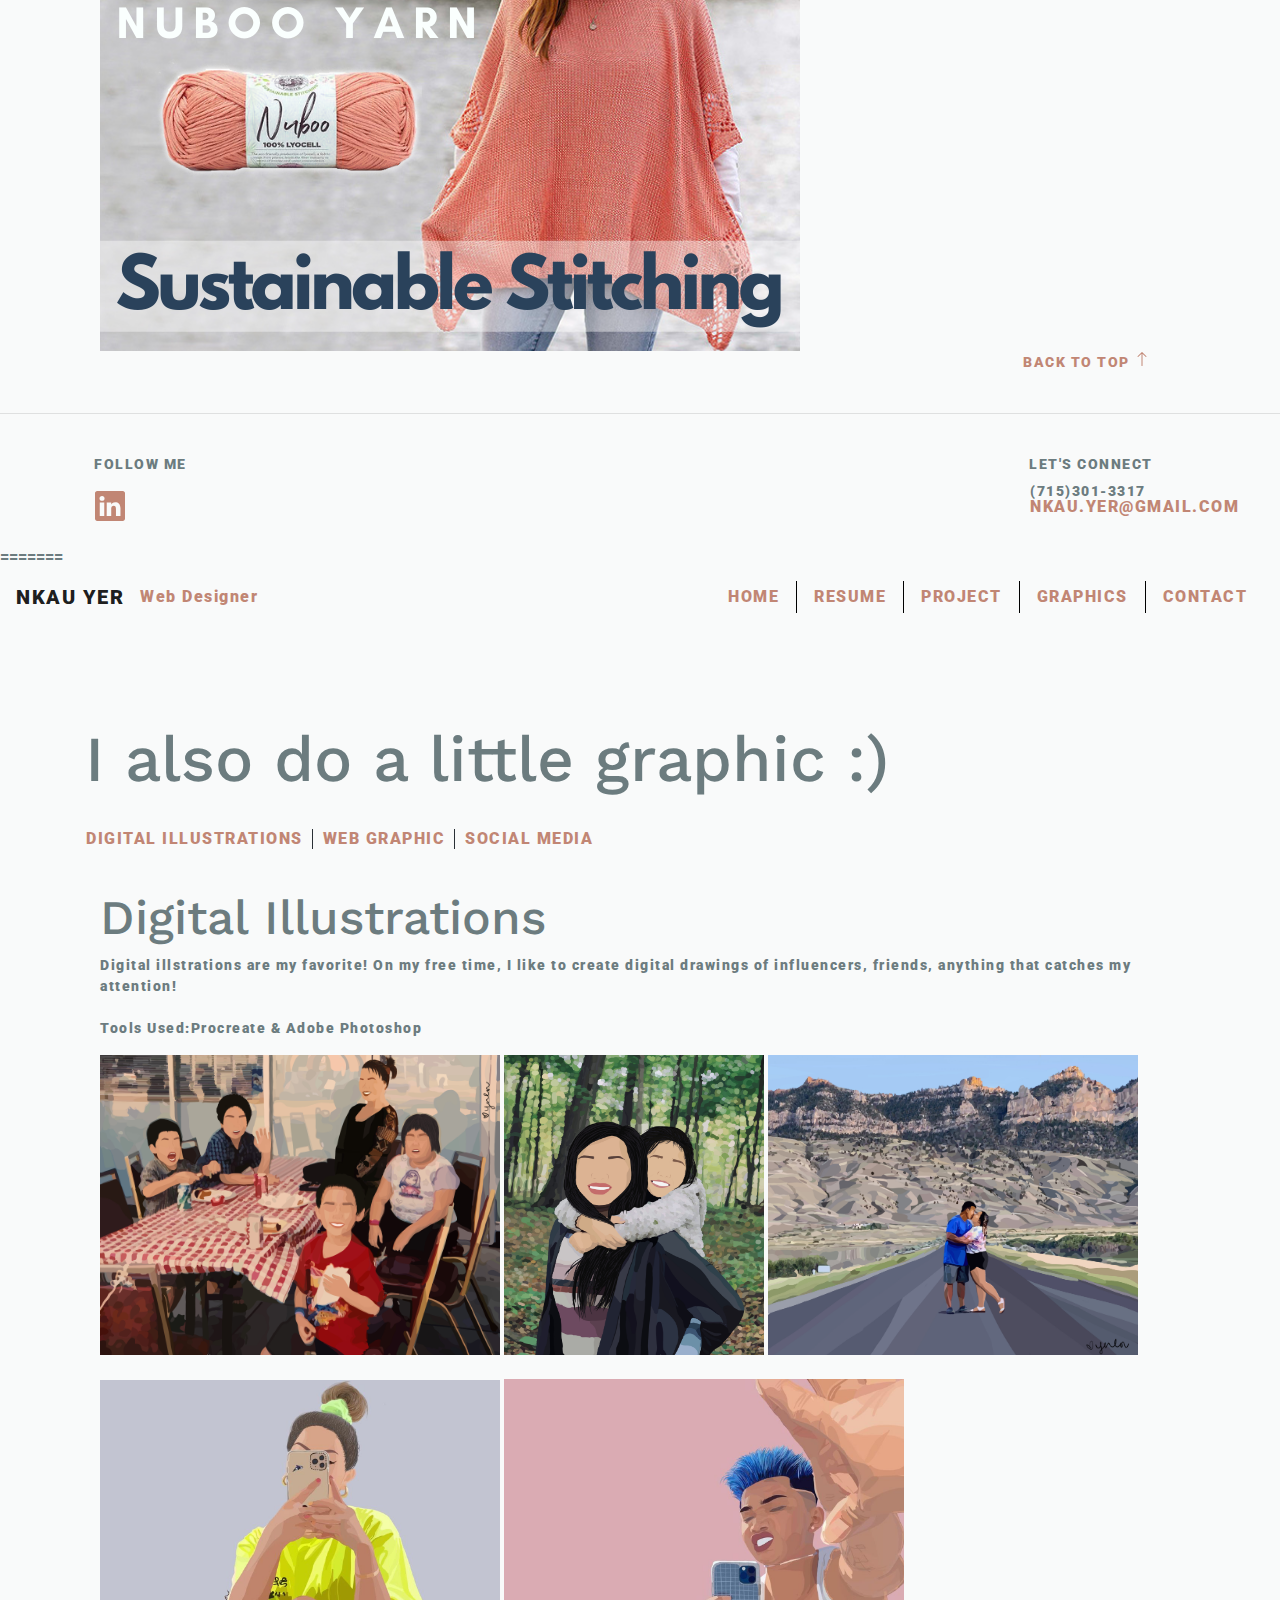
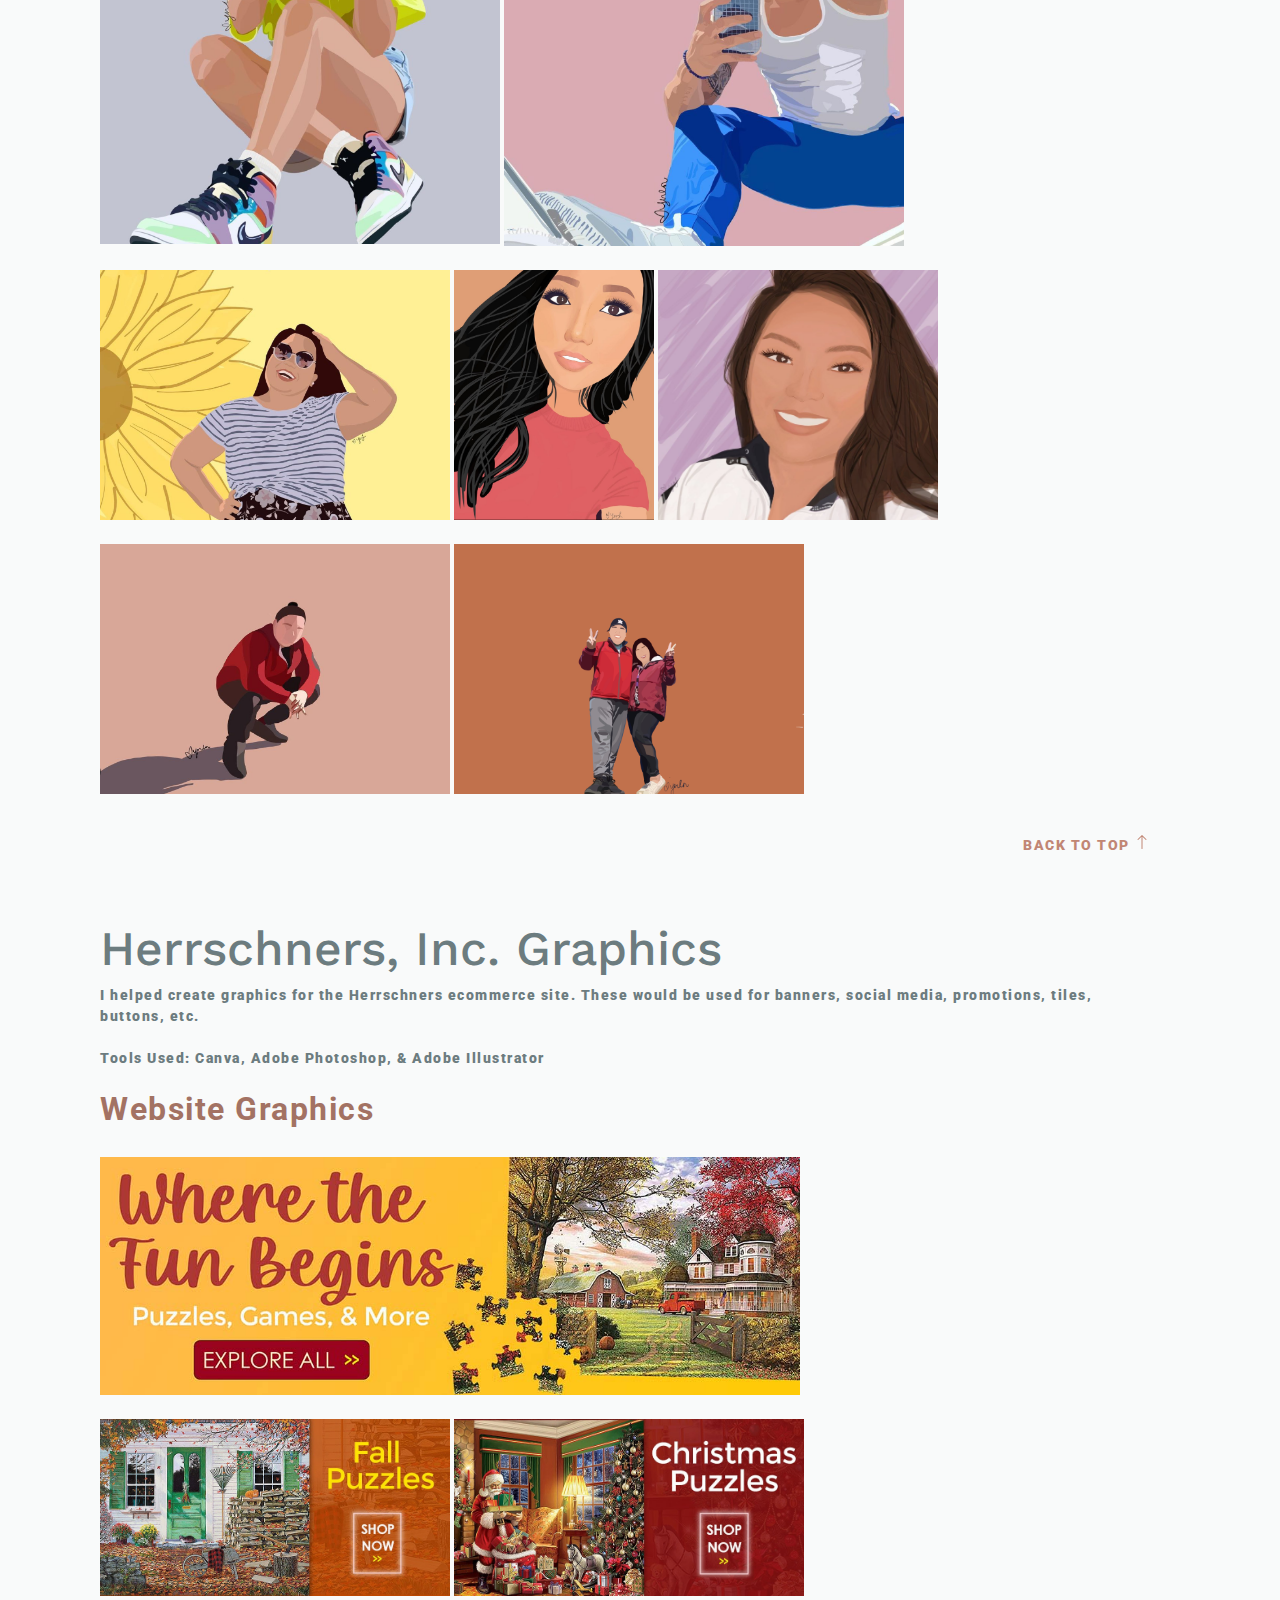
==== commit ae423fe8: "commiting changes" ====
--- a/graphics.html
+++ b/graphics.html
@@ -1,205 +1,412 @@
-<!doctype html>
-<html lang="en"> 
-  <head>
-    <meta charset="utf-8">
-    <meta name="viewport" content="width=device-width, initial-scale=1, shrink-to-fit=no">
-    <title>Projects - Internships</title>
-    <link rel="stylesheet" href="https://maxcdn.bootstrapcdn.com/bootstrap/4.0.0/css/bootstrap.min.css" integrity="sha384-Gn5384xqQ1aoWXA+058RXPxPg6fy4IWvTNh0E263XmFcJlSAwiGgFAW/dAiS6JXm" crossorigin="anonymous">
-    <link rel="preconnect" href="https://fonts.googleapis.com">
-    <link rel="preconnect" href="https://fonts.googleapis.com">
-    <link rel="preconnect" href="https://fonts.gstatic.com" crossorigin>
-    <link href="https://fonts.googleapis.com/css2?family=Roboto&family=Work+Sans:wght@500&display=swap" rel="stylesheet">
-    <link href="styles.css" rel="stylesheet">
-    <script src="https://code.jquery.com/jquery-3.2.1.slim.min.js" integrity="sha384-KJ3o2DKtIkvYIK3UENzmM7KCkRr/rE9/Qpg6aAZGJwFDMVNA/GpGFF93hXpG5KkN" crossorigin="anonymous"></script>
-    <script src="https://maxcdn.bootstrapcdn.com/bootstrap/4.0.0/js/bootstrap.min.js" integrity="sha384-JZR6Spejh4U02d8jOt6vLEHfe/JQGiRRSQQxSfFWpi1MquVdAyjUar5+76PVCmYl" crossorigin="anonymous"></script>
-  </head>
-  
-  <body>
-    <!--Navigation Bar -->
-    <nav class="navbar navbar-expand-lg navbar-light nav-color">
-        <a class="navbar-brand" href="index.html" id="mainContent">Nkau Yer</a>
-        <span class="navLogoText">Web Designer</span>
-        <button class="navbar-toggler" type="button" data-toggle="collapse" data-target="#navbarNavAltMarkup" aria-controls="navbarNavAltMarkup" aria-expanded="false" aria-label="Toggle navigation">
-            <span class="navbar-toggler-icon"></span>
-        </button>
-        <div class="collapse navbar-collapse nav" id="navbarNavAltMarkup">
-            <ul class="navbar-nav">
-                <li><a class="nav-item nav-link m-2" href="index.html">Home</a></li>
-                <li><a class="nav-item nav-link m-2" href="resume.html">Resume</a></li> 
-                <li><a class="nav-item nav-link m-2" href="project.html">Project</a></li>
-                <li><a class="nav-item nav-link m-2" href="graphics.html">Graphics</a></li>
-                <li><a class="nav-item nav-link m-2" href="mailto:nkau.yer@gmail.com">Contact</a></li>
-            </ul>
-        </div>
-    </nav>
-
-    <section class="resumeSection">
-        <div class="container">
-            <div class="row">
-                <div class="row col-12">
-                    <div class="col-12">
-                        <h3>I also do a little graphic :)</h3><br/>
-                        <ul class="pipeLinks" style="text-align:center;">
-                            <li>
-                                <a href="#digital">Digital Illustrations</a>
-                            </li>
-                            <li>
-                                <a href="#herrWebGraphic">Web Graphic</a>
-                            </li>
-                            <li>
-                                <a href="#socialWebGraphic">Social Media</a>
-                            </li>
-                        </ul>
-                    </div>
-                </div>
-            </div>
-        </div>
-    </section>
-    <section class="resumeBody">
-        <div class="container">
-            <div class="row col-12">
-                <div class="col-12">
-                    <h4 id="digital">Digital Illustrations</h4>
-                </div>
-            </div>
-            <div class="row col-12">
-                <div class="col-12">
-                    <p>
-                        <b>Digital illstrations are my favorite! On my free time, I like to create digital drawings of influencers, friends, anything that catches my attention! 
-                        <br/><br/>
-                        <b>Tools Used:</b>Procreate &amp; Adobe Photoshop
-                    </p>
-                    <div">
-                        <img src="images/graphics/Her Fam.jpg" alt="Her Family" width="400" height="300" border="0">
-                        <img src="images/graphics/Mother Daughter.jpg" alt="Mother &amp; Daughter" width="260" height="300" border="0">
-                        <img src="images/graphics/Chang Couple.jpg" alt="Chang Couple" width="370" height="300" border="0"><br/><br/>
-                        <img src="images/graphics/Heart Defensor.PNG" class="digitalImgs" alt="Heart Defensor">
-                        <img src="images/graphics/Bretman Rock.PNG" class="digitalImgs"alt="Bretman Rock"><br/><br/>
-                        <img src="images/graphics/sunflower-friend.PNG" alt="Sunflower" width="350" height="250" border="0">
-                        <img src="images/graphics/friend-1.PNG" alt="Friend" width="200" height="250" border="0">
-                        <img src="images/graphics/self-digital-art.PNG" alt="Self digital art" width="280" height="250" border="0"><br/><br/>
-                        <img src="images/graphics/one-color-theme.PNG" alt="One color illustration" width="350" height="250" border="0">
-                        <img src="images/graphics/couple-solid.jpg" alt="Couple" width="350" height="250" border="0"><br/><br/>
-                        <p>
-                            <a href="#mainContent"  class="backToTopBtn">Back to Top <svg xmlns="http://www.w3.org/2000/svg" width="16" height="16" fill="currentColor" class="bi bi-arrow-up" viewBox="0 0 16 16">
-                                <path fill-rule="evenodd" d="M8 15a.5.5 0 0 0 .5-.5V2.707l3.146 3.147a.5.5 0 0 0 .708-.708l-4-4a.5.5 0 0 0-.708 0l-4 4a.5.5 0 1 0 .708.708L7.5 2.707V14.5a.5.5 0 0 0 .5.5z"/>
-                              </svg></a>
-                        </p>
-                    </div>
-                </div>
-                
-            </div>
-            <br/>
-        </div>    
-    </section>
-    <section class="resumeBody">
-        <div class="container">
-            <div class="row col-12">
-                <div class="col-12">
-                    <h4>Herrschners, Inc. Graphics</h4>
-                </div>
-            </div>
-            <div class="row col-12">
-                <div class="col-12">
-                    <p>
-                        <b>I helped create graphics for the Herrschners ecommerce site. These would be used for banners, 
-                            social media, promotions, tiles, buttons, etc. 
-                        <br/><br/>
-                        <b>Tools Used:</b> Canva, Adobe Photoshop, &amp; Adobe Illustrator
-                    </p>
-                    <div>
-                        <span id="herrWebGraphic" class="projectTitle">Website Graphics</span><br/><br/>
-                        <img src="images/graphics/092121-puzzles-funbegins.jpg" alt="Where the Fun Begins Puzzles, Games, &amp; More - Explore all >>" width="700"><br><br>
-                        <img src="images/graphics/092121-puzzles-fall.jpg" alt="Fall Puzzles - Shop Now >>" width="350">
-                        <img src="images/graphics/092121-puzzles-xmas.jpg" alt="Christmas Puzzles - Shop Now >>" width="350"><br><br>
-                        <img src="images/graphics/092121-puzzlesgames-accessories.jpg" alt="Must Have Accessories - Explore all >>" width="350">
-                        <img src="images/graphics/092121-puzzlesgames-models.jpg" alt="Incredible Wood &amp; Paper Models - Create Now >>" width="350"><br><br>
-                        <img src="images/graphics/092121-puzzles-panoramic.jpg" alt="Panoramic Puzzles - Explore Now >>" width="700"><br><br>
-                        <img src="images/graphics/092121-puzzles-scenic.jpg" alt="Scenic Puzzles - Shop Now >>" width="350">
-                        <img src="images/graphics/092121-puzzles-games.jpg" alt="Games - Explore Now >>" width="350"><br><br>
-                        <img src="images/graphics/092121-puzzles-bigpuzzles.jpg" alt="Big Puzzles for More Fun! 2,000+ Pieces - SHOP THEM ALL NOW >>" width="700"><br><br>
-                        <img src="images/graphics/092121-puzzles-shapedpuzzles.jpg" alt="Shaped Puzzles - Shop Now >>" width="233">
-                        <img src="images/graphics/092121-puzzles-fantasy.jpg" alt="Fantasy Puzzles - Shop Now >>" width="233">
-                        <img src="images/graphics/092121-puzzles-coloring.jpg" alt="Coloring Books - Shop Now >>" width="233">   <br/><br/>
-                        <img src="images/graphics/112520-paint-by-number-updated.jpg" alt="Paint-By-Number Everything you need to create detailed works of art!" width="700"><br><br>
-                        <img src="images/graphics/112520-artists-tools-updated.jpg" alt="Artist's Tools &amp; Accessories Essential supplies including brushes, paints, organizers, and more!" width="700"><br><br>
-                        <img src="images/graphics/112520-coloring-updated.jpg" alt="coloring &amp; Drawing" width="700"><br><br>
-                        <img src="images/graphics/inspriation-banner-110520.jpg" alt="LEARN | Get ideas for your craft or learn a NEW one!" width="700">
-                        <img src="images/graphics/101420-fs60-small-footer-updated.jpg" alt="FREE SHIPPING! ON ALL OVERS OVER $60 USE CODE: FS60" width="700">
-                        <p>
-                            <a href="#mainContent"  class="backToTopBtn">Back to Top <svg xmlns="http://www.w3.org/2000/svg" width="16" height="16" fill="currentColor" class="bi bi-arrow-up" viewBox="0 0 16 16">
-                                <path fill-rule="evenodd" d="M8 15a.5.5 0 0 0 .5-.5V2.707l3.146 3.147a.5.5 0 0 0 .708-.708l-4-4a.5.5 0 0 0-.708 0l-4 4a.5.5 0 1 0 .708.708L7.5 2.707V14.5a.5.5 0 0 0 .5.5z"/>
-                              </svg></a>
-                        </p>
-                    </div>
-                    <br/><br/>
-                    <div>
-                        <span id="socialWebGraphic" class="projectTitle">Social Media Graphics</span><br/><br/>
-                        <div>
-                            <img src="images/graphics/080721-lighthouseday.jpg" alt="NATIONAL LIGHTHOUSE DAY!" width="700"><br><br>
-                            <img src="images/graphics/081321-nationallefthandersday.jpg" alt="Happy National Left Handers Day!" width="700"><br><br>
-                            <img src="images/graphics/081921-herrschnerspicnic.jpg" alt="Herrschners Employee Picnic" width="700"><br><br>
-                            <img src="images/graphics/090121-premeirchameleon.jpg" alt="PREMIER CHAMELEON YARN" width="700"><br><br>
-                            <img src="images/graphics/090321-orangeyougladitsfriday.jpg" alt="Orange you glad it's Friday?" width="700"><br><br>
-                            <img src="images/graphics/090421-rtocda-giveaway.jpg" alt="Diamond Painting, Needlework, Counted Cross-Stitch" width="700"><br><br>
-                            <img src="images/graphics/090821-meme.jpg" alt="I need to lift more weight... Does worsted weight count?" width="700"><br><br>
-                            <img src="images/graphics/091421-nationalcoloringday.jpg" alt="National Coloring Day!" width="700"><br><br>
-                            <img src="images/graphics/092421-ESCR.jpg" alt="EAT SLEEP CROCHET REPEAT" width="700"><br><br>
-                            <img src="images/graphics/Dianthus-Shawl-WY.jpg" alt="Free Pattern Dianthus Shawl Chrochet" width="700"><br><br>
-                            <img src="images/graphics/Calista-Hooded-Shawl-WY.jpg" alt="Free Pattern Calista Hooded Shawl" width="700"><br><br>
-                            <img src="images/graphics/Sustainable-Stitching-HERR.png" alt="Sustainable Stitching" width="700">
-                        </div>
-                    </div>
-                    <p>
-                        <a href="#mainContent"  class="backToTopBtn">Back to Top <svg xmlns="http://www.w3.org/2000/svg" width="16" height="16" fill="currentColor" class="bi bi-arrow-up" viewBox="0 0 16 16">
-                            <path fill-rule="evenodd" d="M8 15a.5.5 0 0 0 .5-.5V2.707l3.146 3.147a.5.5 0 0 0 .708-.708l-4-4a.5.5 0 0 0-.708 0l-4 4a.5.5 0 1 0 .708.708L7.5 2.707V14.5a.5.5 0 0 0 .5.5z"/>
-                          </svg></a>
-                    </p>
-                </div>
-                
-            </div>
-            <br/>
-        </div>    
-    </section>
-   
-    <!-- Footer -->
-    <footer>
-        <hr/>
-        <div class="container p-4 pb-0">            
-        <section class="">
-        <div class="row">
-            <div class="col-lg-4 col-md-6 mb-4 mb-md-0">
-            <p class="text-uppercase"><b>Follow Me</b></p>
-            <ul class="list-unstyled mb-0">
-                <li>
-                    <a href="https://www.linkedin.com/in/nkau-yer-lor-224750183/">
-                        <i class="bi bi-linkedin">
-                            <svg xmlns="http://www.w3.org/2000/svg" width="30" height="30" fill="currentColor" class="bi bi-linkedin" viewBox="0 0 16 16">
-                                <path d="M0 1.146C0 .513.526 0 1.175 0h13.65C15.474 0 16 .513 16 1.146v13.708c0 .633-.526 1.146-1.175 1.146H1.175C.526 16 0 15.487 0 14.854V1.146zm4.943 12.248V6.169H2.542v7.225h2.401zm-1.2-8.212c.837 0 1.358-.554 1.358-1.248-.015-.709-.52-1.248-1.342-1.248-.822 0-1.359.54-1.359 1.248 0 .694.521 1.248 1.327 1.248h.016zm4.908 8.212V9.359c0-.216.016-.432.08-.586.173-.431.568-.878 1.232-.878.869 0 1.216.662 1.216 1.634v3.865h2.401V9.25c0-2.22-1.184-3.252-2.764-3.252-1.274 0-1.845.7-2.165 1.193v.025h-.016a5.54 5.54 0 0 1 .016-.025V6.169h-2.4c.03.678 0 7.225 0 7.225h2.4z"></path>
-                            </svg>
-                        </i>
-                    </a>
-                </li>
-                </ul>
-            </div>
-            <div class="col-lg-2 col-md-6 mb-4 mb-md-0">
-            </div>
-            <div class="col-lg-2 col-md-6 mb-4 mb-md-0">
-            </div>
-            <div class="col-lg-2 col-md-6 mb-4 mb-md-0">
-            </div>
-            <div class="col-lg-2 col-md-6 mb-4 mb-md-0">
-            <p class="text-uppercase"><b>Let's Connect</b></p>
-            <ul class="list-unstyled mb-0">
-                <li>
-                <p>(715)301-3317</p>
-                </li>
-                <li><a href="mailto:nkau.yer@gmail.com">nkau.yer@gmail.com</a></li>
-            </ul>
-            </div>
-        </div>
-        </section>
-        </div>
-    </footer>
-  </body>
+<<<<<<< HEAD
+<!doctype html>
+<html lang="en"> 
+  <head>
+    <meta charset="utf-8">
+    <meta name="viewport" content="width=device-width, initial-scale=1, shrink-to-fit=no">
+    <title>Projects - Internships</title>
+    <link rel="stylesheet" href="https://maxcdn.bootstrapcdn.com/bootstrap/4.0.0/css/bootstrap.min.css" integrity="sha384-Gn5384xqQ1aoWXA+058RXPxPg6fy4IWvTNh0E263XmFcJlSAwiGgFAW/dAiS6JXm" crossorigin="anonymous">
+    <link rel="preconnect" href="https://fonts.googleapis.com">
+    <link rel="preconnect" href="https://fonts.googleapis.com">
+    <link rel="preconnect" href="https://fonts.gstatic.com" crossorigin>
+    <link href="https://fonts.googleapis.com/css2?family=Roboto&family=Work+Sans:wght@500&display=swap" rel="stylesheet">
+    <link href="styles.css" rel="stylesheet">
+    <script src="https://code.jquery.com/jquery-3.2.1.slim.min.js" integrity="sha384-KJ3o2DKtIkvYIK3UENzmM7KCkRr/rE9/Qpg6aAZGJwFDMVNA/GpGFF93hXpG5KkN" crossorigin="anonymous"></script>
+    <script src="https://maxcdn.bootstrapcdn.com/bootstrap/4.0.0/js/bootstrap.min.js" integrity="sha384-JZR6Spejh4U02d8jOt6vLEHfe/JQGiRRSQQxSfFWpi1MquVdAyjUar5+76PVCmYl" crossorigin="anonymous"></script>
+  </head>
+  
+  <body>
+    <!--Navigation Bar -->
+    <nav class="navbar navbar-expand-lg navbar-light nav-color">
+        <a class="navbar-brand" href="index.html" id="mainContent">Nkau Yer</a>
+        <span class="navLogoText">Web Designer</span>
+        <button class="navbar-toggler" type="button" data-toggle="collapse" data-target="#navbarNavAltMarkup" aria-controls="navbarNavAltMarkup" aria-expanded="false" aria-label="Toggle navigation">
+            <span class="navbar-toggler-icon"></span>
+        </button>
+        <div class="collapse navbar-collapse nav" id="navbarNavAltMarkup">
+            <ul class="navbar-nav">
+                <li><a class="nav-item nav-link m-2" href="index.html">Home</a></li>
+                <li><a class="nav-item nav-link m-2" href="resume.html">Resume</a></li> 
+                <li><a class="nav-item nav-link m-2" href="project.html">Project</a></li>
+                <li><a class="nav-item nav-link m-2" href="graphics.html">Graphics</a></li>
+                <li><a class="nav-item nav-link m-2" href="mailto:nkau.yer@gmail.com">Contact</a></li>
+            </ul>
+        </div>
+    </nav>
+
+    <section class="resumeSection">
+        <div class="container">
+            <div class="row">
+                <div class="row col-12">
+                    <div class="col-12">
+                        <h3>I also do a little graphic :)</h3><br/>
+                        <ul class="pipeLinks" style="text-align:center;">
+                            <li>
+                                <a href="#digital">Digital Illustrations</a>
+                            </li>
+                            <li>
+                                <a href="#herrWebGraphic">Web Graphic</a>
+                            </li>
+                            <li>
+                                <a href="#socialWebGraphic">Social Media</a>
+                            </li>
+                        </ul>
+                    </div>
+                </div>
+            </div>
+        </div>
+    </section>
+    <section class="resumeBody">
+        <div class="container">
+            <div class="row col-12">
+                <div class="col-12">
+                    <h4 id="digital">Digital Illustrations</h4>
+                </div>
+            </div>
+            <div class="row col-12">
+                <div class="col-12">
+                    <p>
+                        <b>Digital illstrations are my favorite! On my free time, I like to create digital drawings of influencers, friends, anything that catches my attention! 
+                        <br/><br/>
+                        <b>Tools Used:</b>Procreate &amp; Adobe Photoshop
+                    </p>
+                    <div">
+                        <img src="images/graphics/Her Fam.jpg" alt="Her Family" width="400" height="300" border="0">
+                        <img src="images/graphics/Mother Daughter.jpg" alt="Mother &amp; Daughter" width="260" height="300" border="0">
+                        <img src="images/graphics/Chang Couple.jpg" alt="Chang Couple" width="370" height="300" border="0"><br/><br/>
+                        <img src="images/graphics/Heart Defensor.PNG" class="digitalImgs" alt="Heart Defensor">
+                        <img src="images/graphics/Bretman Rock.PNG" class="digitalImgs"alt="Bretman Rock"><br/><br/>
+                        <img src="images/graphics/sunflower-friend.PNG" alt="Sunflower" width="350" height="250" border="0">
+                        <img src="images/graphics/friend-1.PNG" alt="Friend" width="200" height="250" border="0">
+                        <img src="images/graphics/self-digital-art.PNG" alt="Self digital art" width="280" height="250" border="0"><br/><br/>
+                        <img src="images/graphics/one-color-theme.PNG" alt="One color illustration" width="350" height="250" border="0">
+                        <img src="images/graphics/couple-solid.jpg" alt="Couple" width="350" height="250" border="0"><br/><br/>
+                        <p>
+                            <a href="#mainContent"  class="backToTopBtn">Back to Top <svg xmlns="http://www.w3.org/2000/svg" width="16" height="16" fill="currentColor" class="bi bi-arrow-up" viewBox="0 0 16 16">
+                                <path fill-rule="evenodd" d="M8 15a.5.5 0 0 0 .5-.5V2.707l3.146 3.147a.5.5 0 0 0 .708-.708l-4-4a.5.5 0 0 0-.708 0l-4 4a.5.5 0 1 0 .708.708L7.5 2.707V14.5a.5.5 0 0 0 .5.5z"/>
+                              </svg></a>
+                        </p>
+                    </div>
+                </div>
+                
+            </div>
+            <br/>
+        </div>    
+    </section>
+    <section class="resumeBody">
+        <div class="container">
+            <div class="row col-12">
+                <div class="col-12">
+                    <h4>Herrschners, Inc. Graphics</h4>
+                </div>
+            </div>
+            <div class="row col-12">
+                <div class="col-12">
+                    <p>
+                        <b>I helped create graphics for the Herrschners ecommerce site. These would be used for banners, 
+                            social media, promotions, tiles, buttons, etc. 
+                        <br/><br/>
+                        <b>Tools Used:</b> Canva, Adobe Photoshop, &amp; Adobe Illustrator
+                    </p>
+                    <div>
+                        <span id="herrWebGraphic" class="projectTitle">Website Graphics</span><br/><br/>
+                        <img src="images/graphics/092121-puzzles-funbegins.jpg" alt="Where the Fun Begins Puzzles, Games, &amp; More - Explore all >>" width="700"><br><br>
+                        <img src="images/graphics/092121-puzzles-fall.jpg" alt="Fall Puzzles - Shop Now >>" width="350">
+                        <img src="images/graphics/092121-puzzles-xmas.jpg" alt="Christmas Puzzles - Shop Now >>" width="350"><br><br>
+                        <img src="images/graphics/092121-puzzlesgames-accessories.jpg" alt="Must Have Accessories - Explore all >>" width="350">
+                        <img src="images/graphics/092121-puzzlesgames-models.jpg" alt="Incredible Wood &amp; Paper Models - Create Now >>" width="350"><br><br>
+                        <img src="images/graphics/092121-puzzles-panoramic.jpg" alt="Panoramic Puzzles - Explore Now >>" width="700"><br><br>
+                        <img src="images/graphics/092121-puzzles-scenic.jpg" alt="Scenic Puzzles - Shop Now >>" width="350">
+                        <img src="images/graphics/092121-puzzles-games.jpg" alt="Games - Explore Now >>" width="350"><br><br>
+                        <img src="images/graphics/092121-puzzles-bigpuzzles.jpg" alt="Big Puzzles for More Fun! 2,000+ Pieces - SHOP THEM ALL NOW >>" width="700"><br><br>
+                        <img src="images/graphics/092121-puzzles-shapedpuzzles.jpg" alt="Shaped Puzzles - Shop Now >>" width="233">
+                        <img src="images/graphics/092121-puzzles-fantasy.jpg" alt="Fantasy Puzzles - Shop Now >>" width="233">
+                        <img src="images/graphics/092121-puzzles-coloring.jpg" alt="Coloring Books - Shop Now >>" width="233">   <br/><br/>
+                        <img src="images/graphics/112520-paint-by-number-updated.jpg" alt="Paint-By-Number Everything you need to create detailed works of art!" width="700"><br><br>
+                        <img src="images/graphics/112520-artists-tools-updated.jpg" alt="Artist's Tools &amp; Accessories Essential supplies including brushes, paints, organizers, and more!" width="700"><br><br>
+                        <img src="images/graphics/112520-coloring-updated.jpg" alt="coloring &amp; Drawing" width="700"><br><br>
+                        <img src="images/graphics/inspriation-banner-110520.jpg" alt="LEARN | Get ideas for your craft or learn a NEW one!" width="700">
+                        <img src="images/graphics/101420-fs60-small-footer-updated.jpg" alt="FREE SHIPPING! ON ALL OVERS OVER $60 USE CODE: FS60" width="700">
+                        <p>
+                            <a href="#mainContent"  class="backToTopBtn">Back to Top <svg xmlns="http://www.w3.org/2000/svg" width="16" height="16" fill="currentColor" class="bi bi-arrow-up" viewBox="0 0 16 16">
+                                <path fill-rule="evenodd" d="M8 15a.5.5 0 0 0 .5-.5V2.707l3.146 3.147a.5.5 0 0 0 .708-.708l-4-4a.5.5 0 0 0-.708 0l-4 4a.5.5 0 1 0 .708.708L7.5 2.707V14.5a.5.5 0 0 0 .5.5z"/>
+                              </svg></a>
+                        </p>
+                    </div>
+                    <br/><br/>
+                    <div>
+                        <span id="socialWebGraphic" class="projectTitle">Social Media Graphics</span><br/><br/>
+                        <div>
+                            <img src="images/graphics/080721-lighthouseday.jpg" alt="NATIONAL LIGHTHOUSE DAY!" width="700"><br><br>
+                            <img src="images/graphics/081321-nationallefthandersday.jpg" alt="Happy National Left Handers Day!" width="700"><br><br>
+                            <img src="images/graphics/081921-herrschnerspicnic.jpg" alt="Herrschners Employee Picnic" width="700"><br><br>
+                            <img src="images/graphics/090121-premeirchameleon.jpg" alt="PREMIER CHAMELEON YARN" width="700"><br><br>
+                            <img src="images/graphics/090321-orangeyougladitsfriday.jpg" alt="Orange you glad it's Friday?" width="700"><br><br>
+                            <img src="images/graphics/090421-rtocda-giveaway.jpg" alt="Diamond Painting, Needlework, Counted Cross-Stitch" width="700"><br><br>
+                            <img src="images/graphics/090821-meme.jpg" alt="I need to lift more weight... Does worsted weight count?" width="700"><br><br>
+                            <img src="images/graphics/091421-nationalcoloringday.jpg" alt="National Coloring Day!" width="700"><br><br>
+                            <img src="images/graphics/092421-ESCR.jpg" alt="EAT SLEEP CROCHET REPEAT" width="700"><br><br>
+                            <img src="images/graphics/Dianthus-Shawl-WY.jpg" alt="Free Pattern Dianthus Shawl Chrochet" width="700"><br><br>
+                            <img src="images/graphics/Calista-Hooded-Shawl-WY.jpg" alt="Free Pattern Calista Hooded Shawl" width="700"><br><br>
+                            <img src="images/graphics/Sustainable-Stitching-HERR.png" alt="Sustainable Stitching" width="700">
+                        </div>
+                    </div>
+                    <p>
+                        <a href="#mainContent"  class="backToTopBtn">Back to Top <svg xmlns="http://www.w3.org/2000/svg" width="16" height="16" fill="currentColor" class="bi bi-arrow-up" viewBox="0 0 16 16">
+                            <path fill-rule="evenodd" d="M8 15a.5.5 0 0 0 .5-.5V2.707l3.146 3.147a.5.5 0 0 0 .708-.708l-4-4a.5.5 0 0 0-.708 0l-4 4a.5.5 0 1 0 .708.708L7.5 2.707V14.5a.5.5 0 0 0 .5.5z"/>
+                          </svg></a>
+                    </p>
+                </div>
+                
+            </div>
+            <br/>
+        </div>    
+    </section>
+   
+    <!-- Footer -->
+    <footer>
+        <hr/>
+        <div class="container p-4 pb-0">            
+        <section class="">
+        <div class="row">
+            <div class="col-lg-4 col-md-6 mb-4 mb-md-0">
+            <p class="text-uppercase"><b>Follow Me</b></p>
+            <ul class="list-unstyled mb-0">
+                <li>
+                    <a href="https://www.linkedin.com/in/nkau-yer-lor-224750183/">
+                        <i class="bi bi-linkedin">
+                            <svg xmlns="http://www.w3.org/2000/svg" width="30" height="30" fill="currentColor" class="bi bi-linkedin" viewBox="0 0 16 16">
+                                <path d="M0 1.146C0 .513.526 0 1.175 0h13.65C15.474 0 16 .513 16 1.146v13.708c0 .633-.526 1.146-1.175 1.146H1.175C.526 16 0 15.487 0 14.854V1.146zm4.943 12.248V6.169H2.542v7.225h2.401zm-1.2-8.212c.837 0 1.358-.554 1.358-1.248-.015-.709-.52-1.248-1.342-1.248-.822 0-1.359.54-1.359 1.248 0 .694.521 1.248 1.327 1.248h.016zm4.908 8.212V9.359c0-.216.016-.432.08-.586.173-.431.568-.878 1.232-.878.869 0 1.216.662 1.216 1.634v3.865h2.401V9.25c0-2.22-1.184-3.252-2.764-3.252-1.274 0-1.845.7-2.165 1.193v.025h-.016a5.54 5.54 0 0 1 .016-.025V6.169h-2.4c.03.678 0 7.225 0 7.225h2.4z"></path>
+                            </svg>
+                        </i>
+                    </a>
+                </li>
+                </ul>
+            </div>
+            <div class="col-lg-2 col-md-6 mb-4 mb-md-0">
+            </div>
+            <div class="col-lg-2 col-md-6 mb-4 mb-md-0">
+            </div>
+            <div class="col-lg-2 col-md-6 mb-4 mb-md-0">
+            </div>
+            <div class="col-lg-2 col-md-6 mb-4 mb-md-0">
+            <p class="text-uppercase"><b>Let's Connect</b></p>
+            <ul class="list-unstyled mb-0">
+                <li>
+                <p>(715)301-3317</p>
+                </li>
+                <li><a href="mailto:nkau.yer@gmail.com">nkau.yer@gmail.com</a></li>
+            </ul>
+            </div>
+        </div>
+        </section>
+        </div>
+    </footer>
+  </body>
+=======
+<!doctype html>
+<html lang="en"> 
+  <head>
+    <meta charset="utf-8">
+    <meta name="viewport" content="width=device-width, initial-scale=1, shrink-to-fit=no">
+    <title>Projects - Internships</title>
+    <link rel="stylesheet" href="https://maxcdn.bootstrapcdn.com/bootstrap/4.0.0/css/bootstrap.min.css" integrity="sha384-Gn5384xqQ1aoWXA+058RXPxPg6fy4IWvTNh0E263XmFcJlSAwiGgFAW/dAiS6JXm" crossorigin="anonymous">
+    <link rel="preconnect" href="https://fonts.googleapis.com">
+    <link rel="preconnect" href="https://fonts.googleapis.com">
+    <link rel="preconnect" href="https://fonts.gstatic.com" crossorigin>
+    <link href="https://fonts.googleapis.com/css2?family=Roboto&family=Work+Sans:wght@500&display=swap" rel="stylesheet">
+    <link href="styles.css" rel="stylesheet">
+    <script src="https://code.jquery.com/jquery-3.2.1.slim.min.js" integrity="sha384-KJ3o2DKtIkvYIK3UENzmM7KCkRr/rE9/Qpg6aAZGJwFDMVNA/GpGFF93hXpG5KkN" crossorigin="anonymous"></script>
+    <script src="https://maxcdn.bootstrapcdn.com/bootstrap/4.0.0/js/bootstrap.min.js" integrity="sha384-JZR6Spejh4U02d8jOt6vLEHfe/JQGiRRSQQxSfFWpi1MquVdAyjUar5+76PVCmYl" crossorigin="anonymous"></script>
+  </head>
+  
+  <body>
+    <!--Navigation Bar -->
+    <nav class="navbar navbar-expand-lg navbar-light nav-color">
+        <a class="navbar-brand" href="index.html" id="mainContent">Nkau Yer</a>
+        <span class="navLogoText">Web Designer</span>
+        <button class="navbar-toggler" type="button" data-toggle="collapse" data-target="#navbarNavAltMarkup" aria-controls="navbarNavAltMarkup" aria-expanded="false" aria-label="Toggle navigation">
+            <span class="navbar-toggler-icon"></span>
+        </button>
+        <div class="collapse navbar-collapse nav" id="navbarNavAltMarkup">
+            <ul class="navbar-nav">
+                <li><a class="nav-item nav-link m-2" href="index.html">Home</a></li>
+                <li><a class="nav-item nav-link m-2" href="resume.html">Resume</a></li> 
+                <li><a class="nav-item nav-link m-2" href="project.html">Project</a></li>
+                <li><a class="nav-item nav-link m-2" href="graphics.html">Graphics</a></li>
+                <li><a class="nav-item nav-link m-2" href="mailto:nkau.yer@gmail.com">Contact</a></li>
+            </ul>
+        </div>
+    </nav>
+
+    <section class="resumeSection">
+        <div class="container">
+            <div class="row">
+                <div class="row col-12">
+                    <div class="col-12">
+                        <h3>I also do a little graphic :)</h3><br/>
+                        <ul class="pipeLinks" style="text-align:center;">
+                            <li>
+                                <a href="#digital">Digital Illustrations</a>
+                            </li>
+                            <li>
+                                <a href="#herrWebGraphic">Web Graphic</a>
+                            </li>
+                            <li>
+                                <a href="#socialWebGraphic">Social Media</a>
+                            </li>
+                        </ul>
+                    </div>
+                </div>
+            </div>
+        </div>
+    </section>
+    <section class="resumeBody">
+        <div class="container">
+            <div class="row col-12">
+                <div class="col-12">
+                    <h4 id="digital">Digital Illustrations</h4>
+                </div>
+            </div>
+            <div class="row col-12">
+                <div class="col-12">
+                    <p>
+                        <b>Digital illstrations are my favorite! On my free time, I like to create digital drawings of influencers, friends, anything that catches my attention! 
+                        <br/><br/>
+                        <b>Tools Used:</b>Procreate &amp; Adobe Photoshop
+                    </p>
+                    <div">
+                        <img src="images/graphics/Her Fam.jpg" alt="Her Family" width="400" height="300" border="0">
+                        <img src="images/graphics/Mother Daughter.jpg" alt="Mother &amp; Daughter" width="260" height="300" border="0">
+                        <img src="images/graphics/Chang Couple.jpg" alt="Chang Couple" width="370" height="300" border="0"><br/><br/>
+                        <img src="images/graphics/Heart Defensor.PNG" class="digitalImgs" alt="Heart Defensor">
+                        <img src="images/graphics/Bretman Rock.PNG" class="digitalImgs"alt="Bretman Rock"><br/><br/>
+                        <img src="images/graphics/sunflower-friend.PNG" alt="Sunflower" width="350" height="250" border="0">
+                        <img src="images/graphics/friend-1.PNG" alt="Friend" width="200" height="250" border="0">
+                        <img src="images/graphics/self-digital-art.PNG" alt="Self digital art" width="280" height="250" border="0"><br/><br/>
+                        <img src="images/graphics/one-color-theme.PNG" alt="One color illustration" width="350" height="250" border="0">
+                        <img src="images/graphics/couple-solid.jpg" alt="Couple" width="350" height="250" border="0"><br/><br/>
+                        <p>
+                            <a href="#mainContent"  class="backToTopBtn">Back to Top <svg xmlns="http://www.w3.org/2000/svg" width="16" height="16" fill="currentColor" class="bi bi-arrow-up" viewBox="0 0 16 16">
+                                <path fill-rule="evenodd" d="M8 15a.5.5 0 0 0 .5-.5V2.707l3.146 3.147a.5.5 0 0 0 .708-.708l-4-4a.5.5 0 0 0-.708 0l-4 4a.5.5 0 1 0 .708.708L7.5 2.707V14.5a.5.5 0 0 0 .5.5z"/>
+                              </svg></a>
+                        </p>
+                    </div>
+                </div>
+                
+            </div>
+            <br/>
+        </div>    
+    </section>
+    <section class="resumeBody">
+        <div class="container">
+            <div class="row col-12">
+                <div class="col-12">
+                    <h4>Herrschners, Inc. Graphics</h4>
+                </div>
+            </div>
+            <div class="row col-12">
+                <div class="col-12">
+                    <p>
+                        <b>I helped create graphics for the Herrschners ecommerce site. These would be used for banners, 
+                            social media, promotions, tiles, buttons, etc. 
+                        <br/><br/>
+                        <b>Tools Used:</b> Canva, Adobe Photoshop, &amp; Adobe Illustrator
+                    </p>
+                    <div>
+                        <span id="herrWebGraphic" class="projectTitle">Website Graphics</span><br/><br/>
+                        <img src="images/graphics/092121-puzzles-funbegins.jpg" alt="Where the Fun Begins Puzzles, Games, &amp; More - Explore all >>" width="700"><br><br>
+                        <img src="images/graphics/092121-puzzles-fall.jpg" alt="Fall Puzzles - Shop Now >>" width="350">
+                        <img src="images/graphics/092121-puzzles-xmas.jpg" alt="Christmas Puzzles - Shop Now >>" width="350"><br><br>
+                        <img src="images/graphics/092121-puzzlesgames-accessories.jpg" alt="Must Have Accessories - Explore all >>" width="350">
+                        <img src="images/graphics/092121-puzzlesgames-models.jpg" alt="Incredible Wood &amp; Paper Models - Create Now >>" width="350"><br><br>
+                        <img src="images/graphics/092121-puzzles-panoramic.jpg" alt="Panoramic Puzzles - Explore Now >>" width="700"><br><br>
+                        <img src="images/graphics/092121-puzzles-scenic.jpg" alt="Scenic Puzzles - Shop Now >>" width="350">
+                        <img src="images/graphics/092121-puzzles-games.jpg" alt="Games - Explore Now >>" width="350"><br><br>
+                        <img src="images/graphics/092121-puzzles-bigpuzzles.jpg" alt="Big Puzzles for More Fun! 2,000+ Pieces - SHOP THEM ALL NOW >>" width="700"><br><br>
+                        <img src="images/graphics/092121-puzzles-shapedpuzzles.jpg" alt="Shaped Puzzles - Shop Now >>" width="233">
+                        <img src="images/graphics/092121-puzzles-fantasy.jpg" alt="Fantasy Puzzles - Shop Now >>" width="233">
+                        <img src="images/graphics/092121-puzzles-coloring.jpg" alt="Coloring Books - Shop Now >>" width="233">   <br/><br/>
+                        <img src="images/graphics/112520-paint-by-number-updated.jpg" alt="Paint-By-Number Everything you need to create detailed works of art!" width="700"><br><br>
+                        <img src="images/graphics/112520-artists-tools-updated.jpg" alt="Artist's Tools &amp; Accessories Essential supplies including brushes, paints, organizers, and more!" width="700"><br><br>
+                        <img src="images/graphics/112520-coloring-updated.jpg" alt="coloring &amp; Drawing" width="700"><br><br>
+                        <img src="images/graphics/inspriation-banner-110520.jpg" alt="LEARN | Get ideas for your craft or learn a NEW one!" width="700">
+                        <img src="images/graphics/101420-fs60-small-footer-updated.jpg" alt="FREE SHIPPING! ON ALL OVERS OVER $60 USE CODE: FS60" width="700">
+                        <p>
+                            <a href="#mainContent"  class="backToTopBtn">Back to Top <svg xmlns="http://www.w3.org/2000/svg" width="16" height="16" fill="currentColor" class="bi bi-arrow-up" viewBox="0 0 16 16">
+                                <path fill-rule="evenodd" d="M8 15a.5.5 0 0 0 .5-.5V2.707l3.146 3.147a.5.5 0 0 0 .708-.708l-4-4a.5.5 0 0 0-.708 0l-4 4a.5.5 0 1 0 .708.708L7.5 2.707V14.5a.5.5 0 0 0 .5.5z"/>
+                              </svg></a>
+                        </p>
+                    </div>
+                    <br/><br/>
+                    <div>
+                        <span id="socialWebGraphic" class="projectTitle">Social Media Graphics</span><br/><br/>
+                        <div>
+                            <img src="images/graphics/080721-lighthouseday.jpg" alt="NATIONAL LIGHTHOUSE DAY!" width="700"><br><br>
+                            <img src="images/graphics/081321-nationallefthandersday.jpg" alt="Happy National Left Handers Day!" width="700"><br><br>
+                            <img src="images/graphics/081921-herrschnerspicnic.jpg" alt="Herrschners Employee Picnic" width="700"><br><br>
+                            <img src="images/graphics/090121-premeirchameleon.jpg" alt="PREMIER CHAMELEON YARN" width="700"><br><br>
+                            <img src="images/graphics/090321-orangeyougladitsfriday.jpg" alt="Orange you glad it's Friday?" width="700"><br><br>
+                            <img src="images/graphics/090421-rtocda-giveaway.jpg" alt="Diamond Painting, Needlework, Counted Cross-Stitch" width="700"><br><br>
+                            <img src="images/graphics/090821-meme.jpg" alt="I need to lift more weight... Does worsted weight count?" width="700"><br><br>
+                            <img src="images/graphics/091421-nationalcoloringday.jpg" alt="National Coloring Day!" width="700"><br><br>
+                            <img src="images/graphics/092421-ESCR.jpg" alt="EAT SLEEP CROCHET REPEAT" width="700"><br><br>
+                            <img src="images/graphics/Dianthus-Shawl-WY.jpg" alt="Free Pattern Dianthus Shawl Chrochet" width="700"><br><br>
+                            <img src="images/graphics/Calista-Hooded-Shawl-WY.jpg" alt="Free Pattern Calista Hooded Shawl" width="700"><br><br>
+                            <img src="images/graphics/Sustainable-Stitching-HERR.png" alt="Sustainable Stitching" width="700">
+                        </div>
+                    </div>
+                    <p>
+                        <a href="#mainContent"  class="backToTopBtn">Back to Top <svg xmlns="http://www.w3.org/2000/svg" width="16" height="16" fill="currentColor" class="bi bi-arrow-up" viewBox="0 0 16 16">
+                            <path fill-rule="evenodd" d="M8 15a.5.5 0 0 0 .5-.5V2.707l3.146 3.147a.5.5 0 0 0 .708-.708l-4-4a.5.5 0 0 0-.708 0l-4 4a.5.5 0 1 0 .708.708L7.5 2.707V14.5a.5.5 0 0 0 .5.5z"/>
+                          </svg></a>
+                    </p>
+                </div>
+                
+            </div>
+            <br/>
+        </div>    
+    </section>
+   
+    <!-- Footer -->
+    <footer>
+        <hr/>
+        <div class="container p-4 pb-0">            
+        <section class="">
+        <div class="row">
+            <div class="col-lg-4 col-md-6 mb-4 mb-md-0">
+            <p class="text-uppercase"><b>Follow Me</b></p>
+            <ul class="list-unstyled mb-0">
+                <li>
+                    <a href="https://www.linkedin.com/in/nkau-yer-lor-224750183/">
+                        <i class="bi bi-linkedin">
+                            <svg xmlns="http://www.w3.org/2000/svg" width="30" height="30" fill="currentColor" class="bi bi-linkedin" viewBox="0 0 16 16">
+                                <path d="M0 1.146C0 .513.526 0 1.175 0h13.65C15.474 0 16 .513 16 1.146v13.708c0 .633-.526 1.146-1.175 1.146H1.175C.526 16 0 15.487 0 14.854V1.146zm4.943 12.248V6.169H2.542v7.225h2.401zm-1.2-8.212c.837 0 1.358-.554 1.358-1.248-.015-.709-.52-1.248-1.342-1.248-.822 0-1.359.54-1.359 1.248 0 .694.521 1.248 1.327 1.248h.016zm4.908 8.212V9.359c0-.216.016-.432.08-.586.173-.431.568-.878 1.232-.878.869 0 1.216.662 1.216 1.634v3.865h2.401V9.25c0-2.22-1.184-3.252-2.764-3.252-1.274 0-1.845.7-2.165 1.193v.025h-.016a5.54 5.54 0 0 1 .016-.025V6.169h-2.4c.03.678 0 7.225 0 7.225h2.4z"></path>
+                            </svg>
+                        </i>
+                    </a>
+                </li>
+                </ul>
+            </div>
+            <div class="col-lg-2 col-md-6 mb-4 mb-md-0">
+            </div>
+            <div class="col-lg-2 col-md-6 mb-4 mb-md-0">
+            </div>
+            <div class="col-lg-2 col-md-6 mb-4 mb-md-0">
+            </div>
+            <div class="col-lg-2 col-md-6 mb-4 mb-md-0">
+            <p class="text-uppercase"><b>Let's Connect</b></p>
+            <ul class="list-unstyled mb-0">
+                <li>
+                <p>(715)301-3317</p>
+                </li>
+                <li><a href="mailto:nkau.yer@gmail.com">nkau.yer@gmail.com</a></li>
+            </ul>
+            </div>
+        </div>
+        </section>
+        </div>
+    </footer>
+  </body>
+>>>>>>> refs/remotes/origin/main
 </html>s